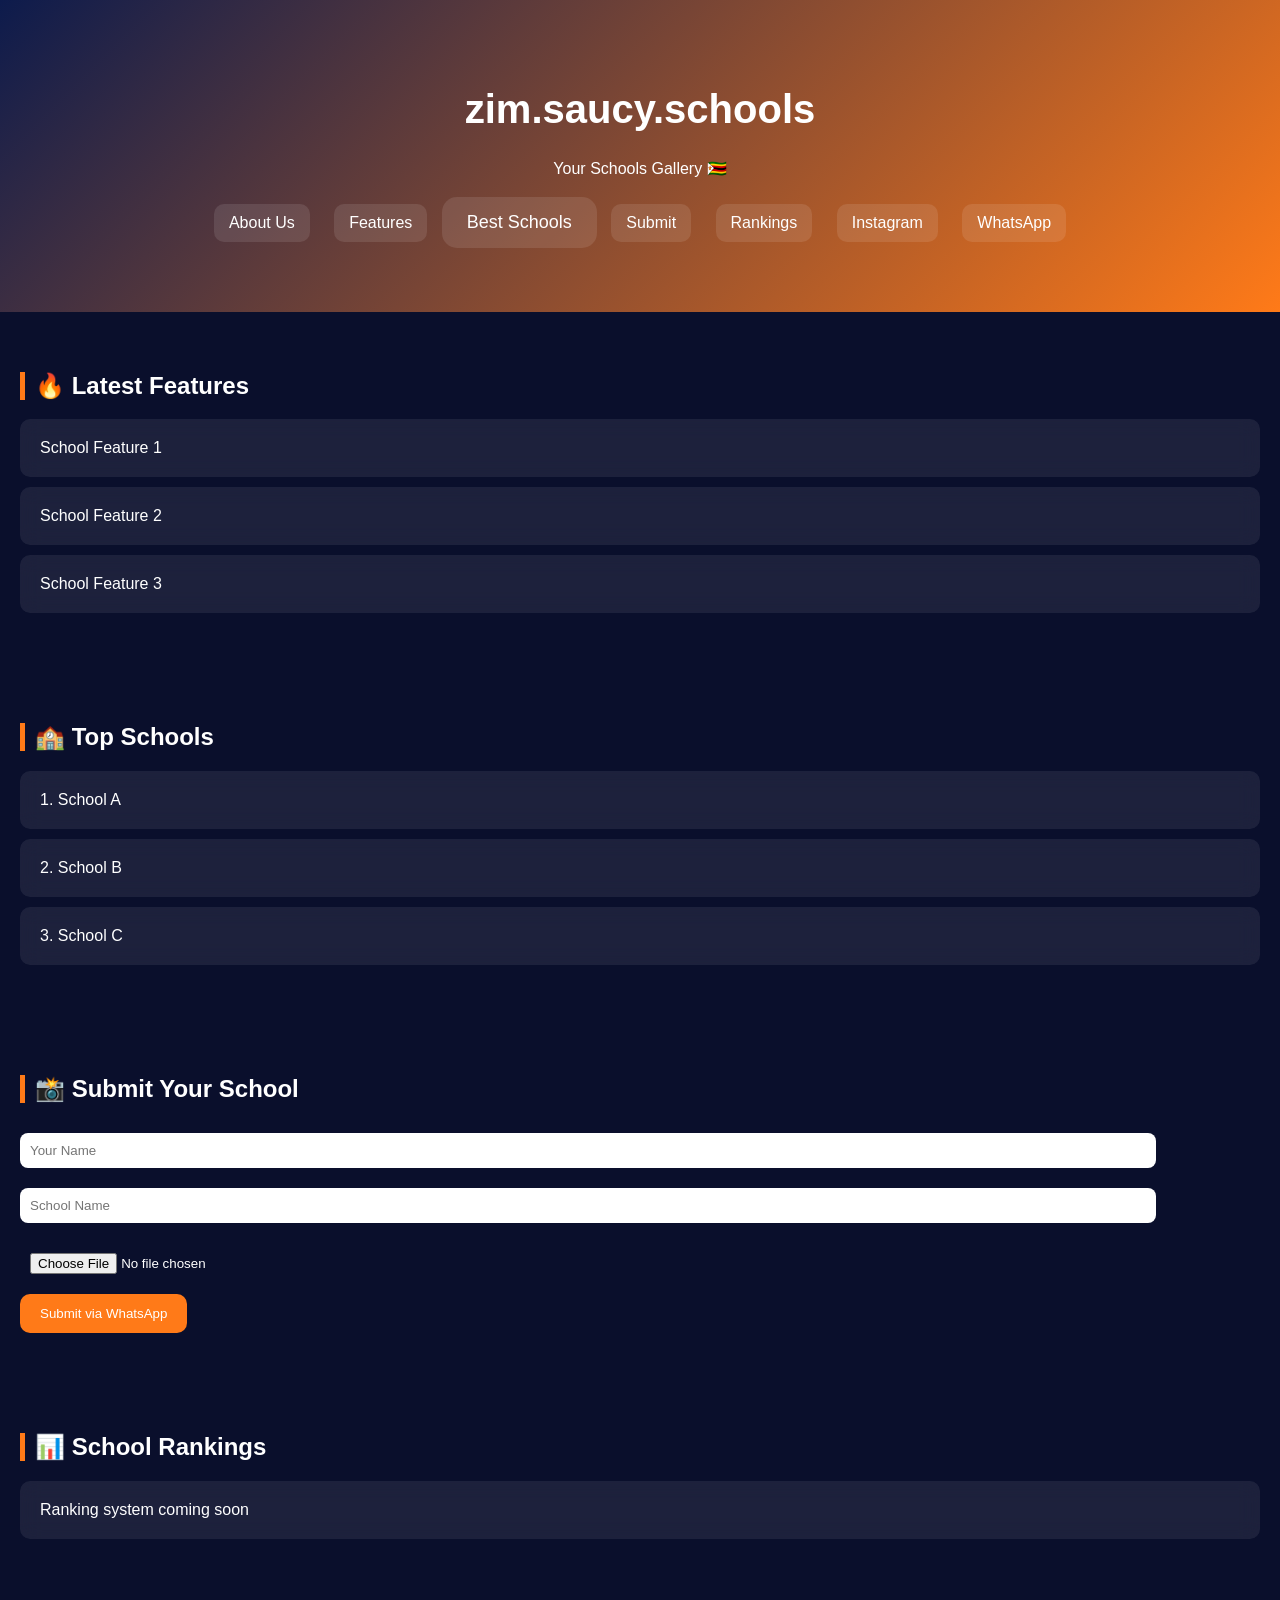
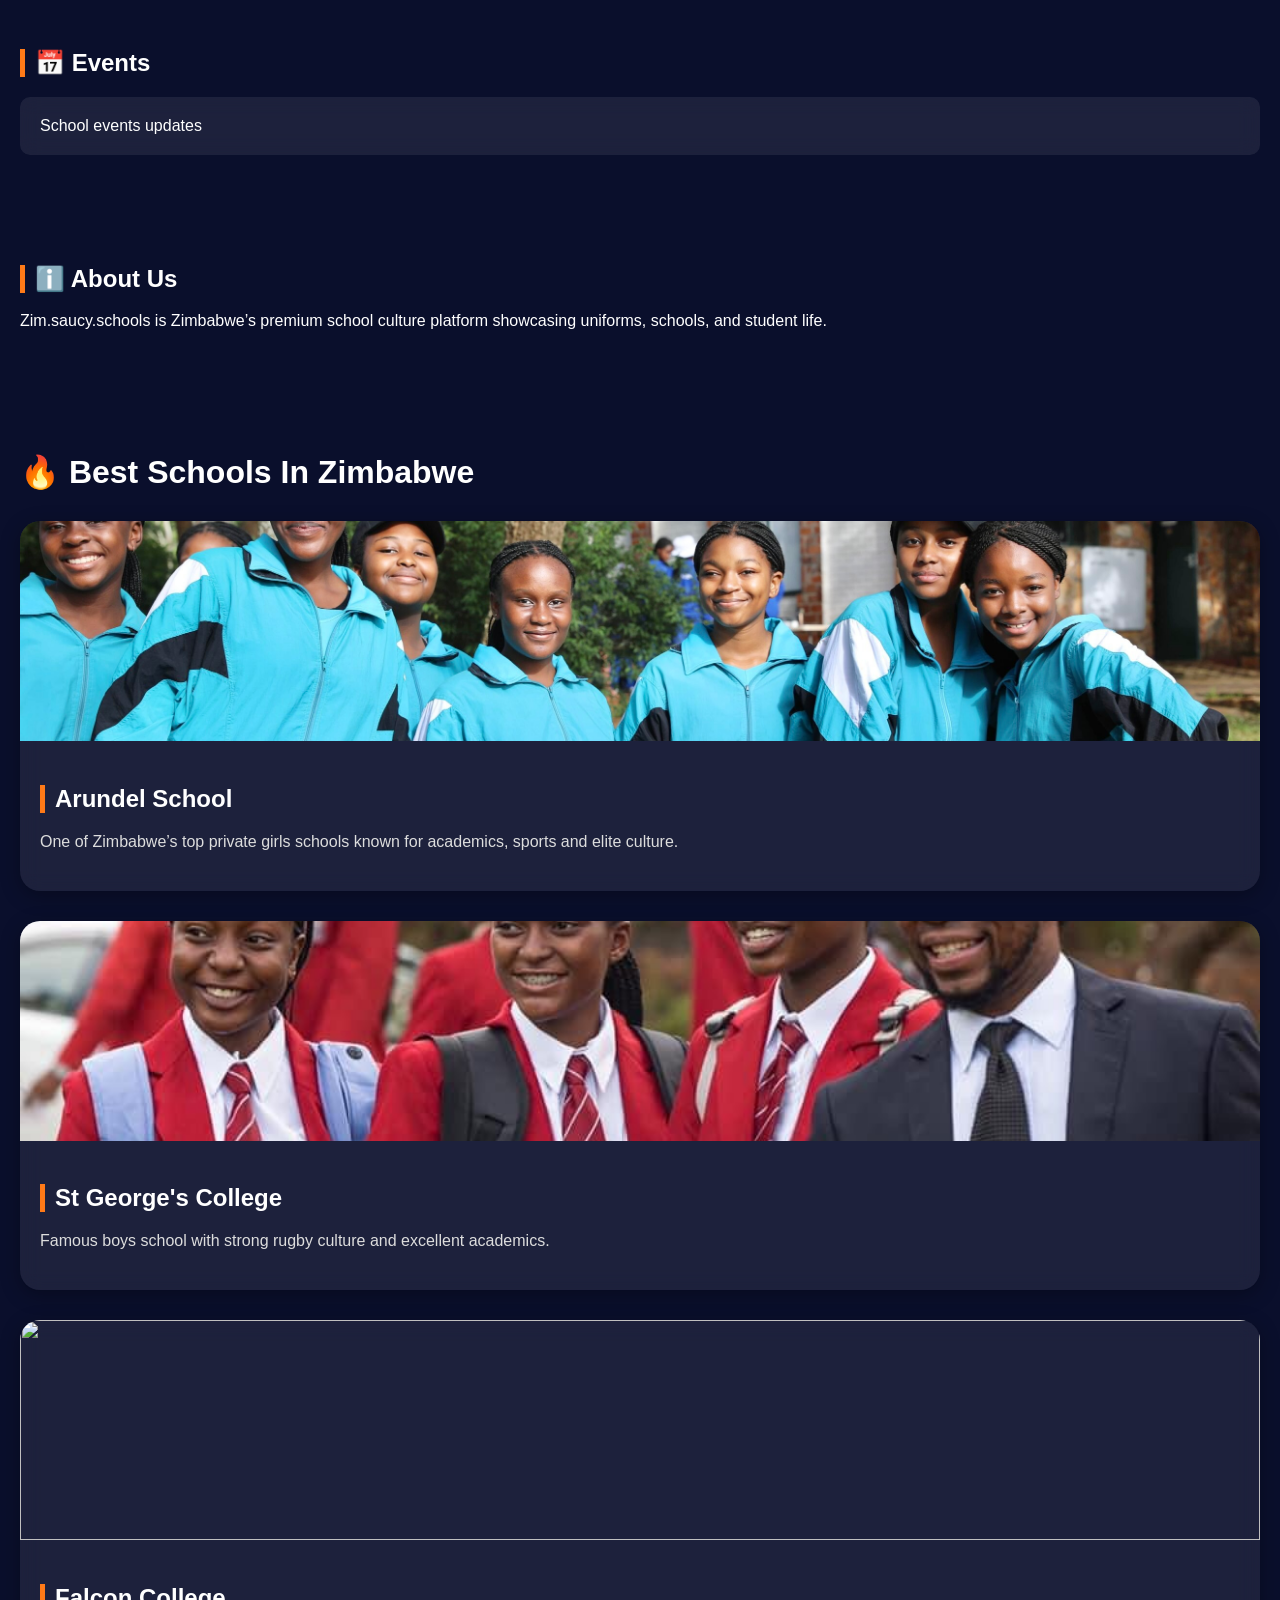
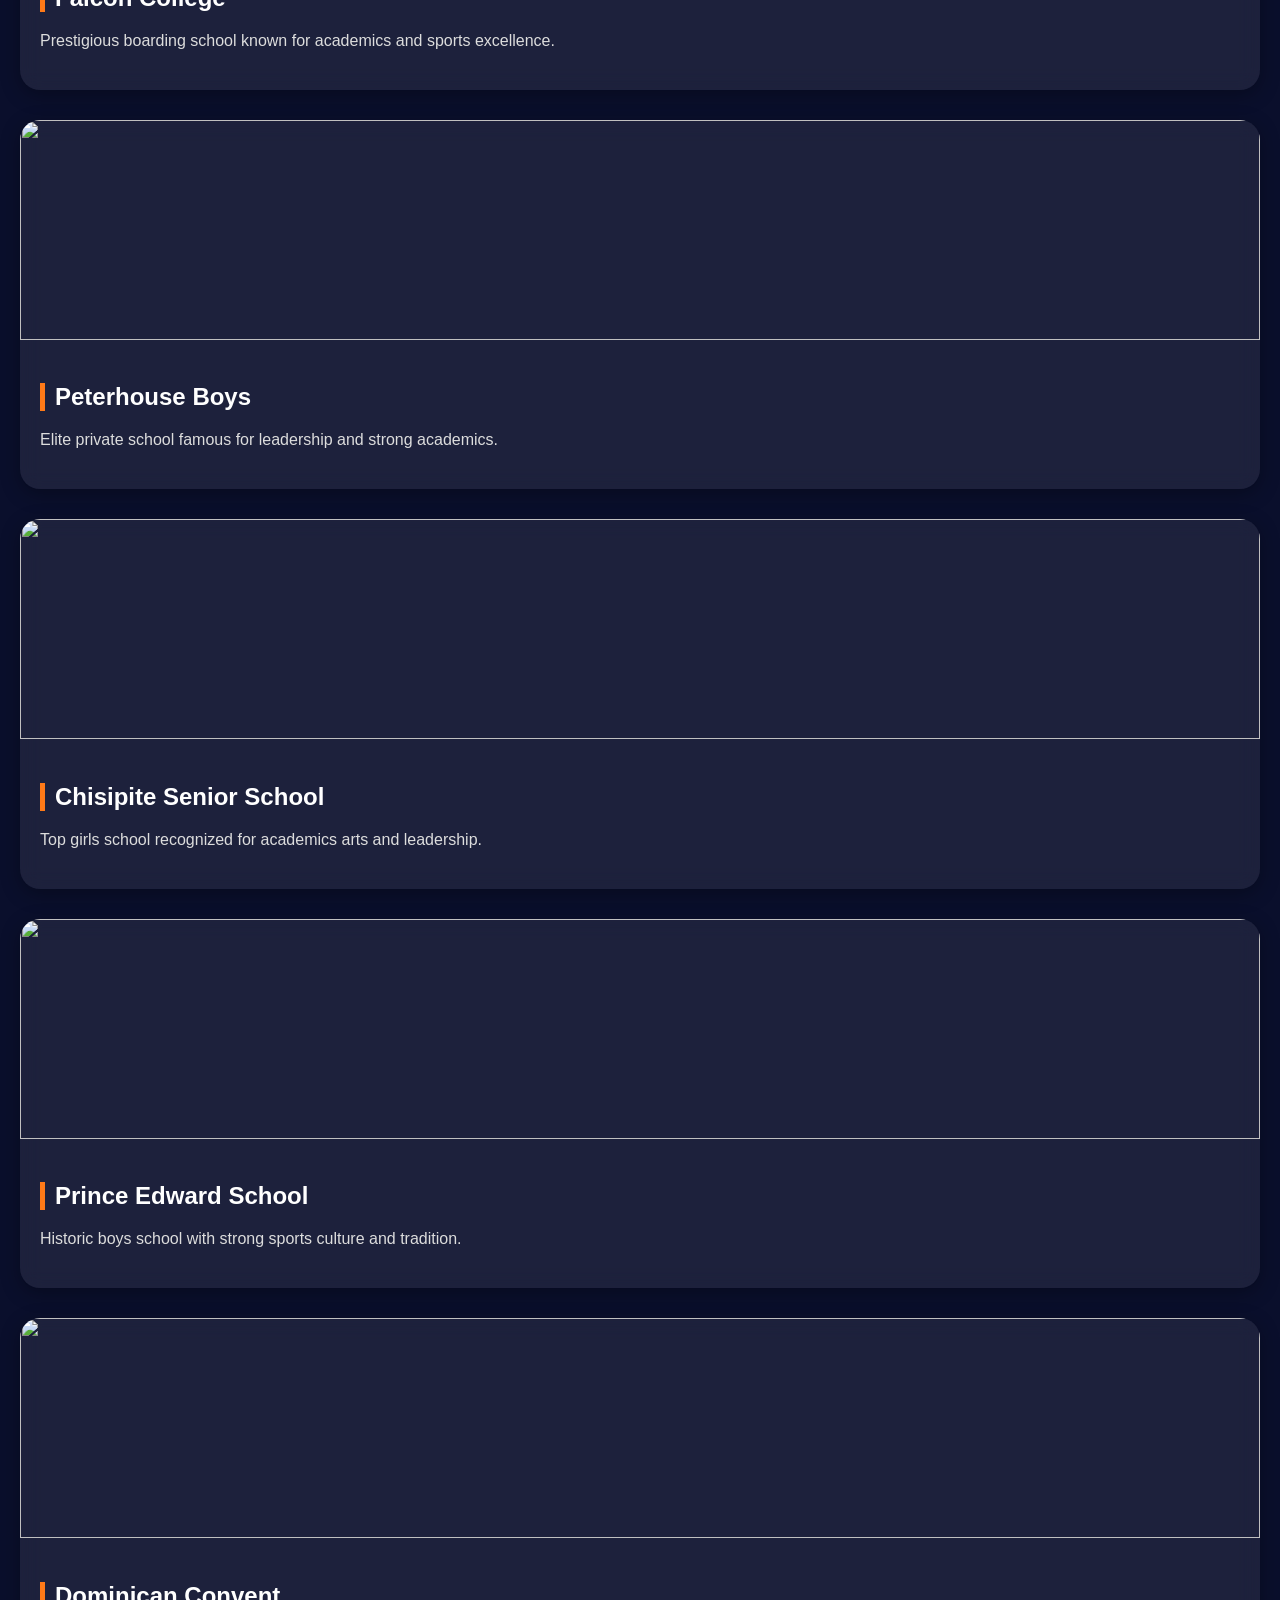
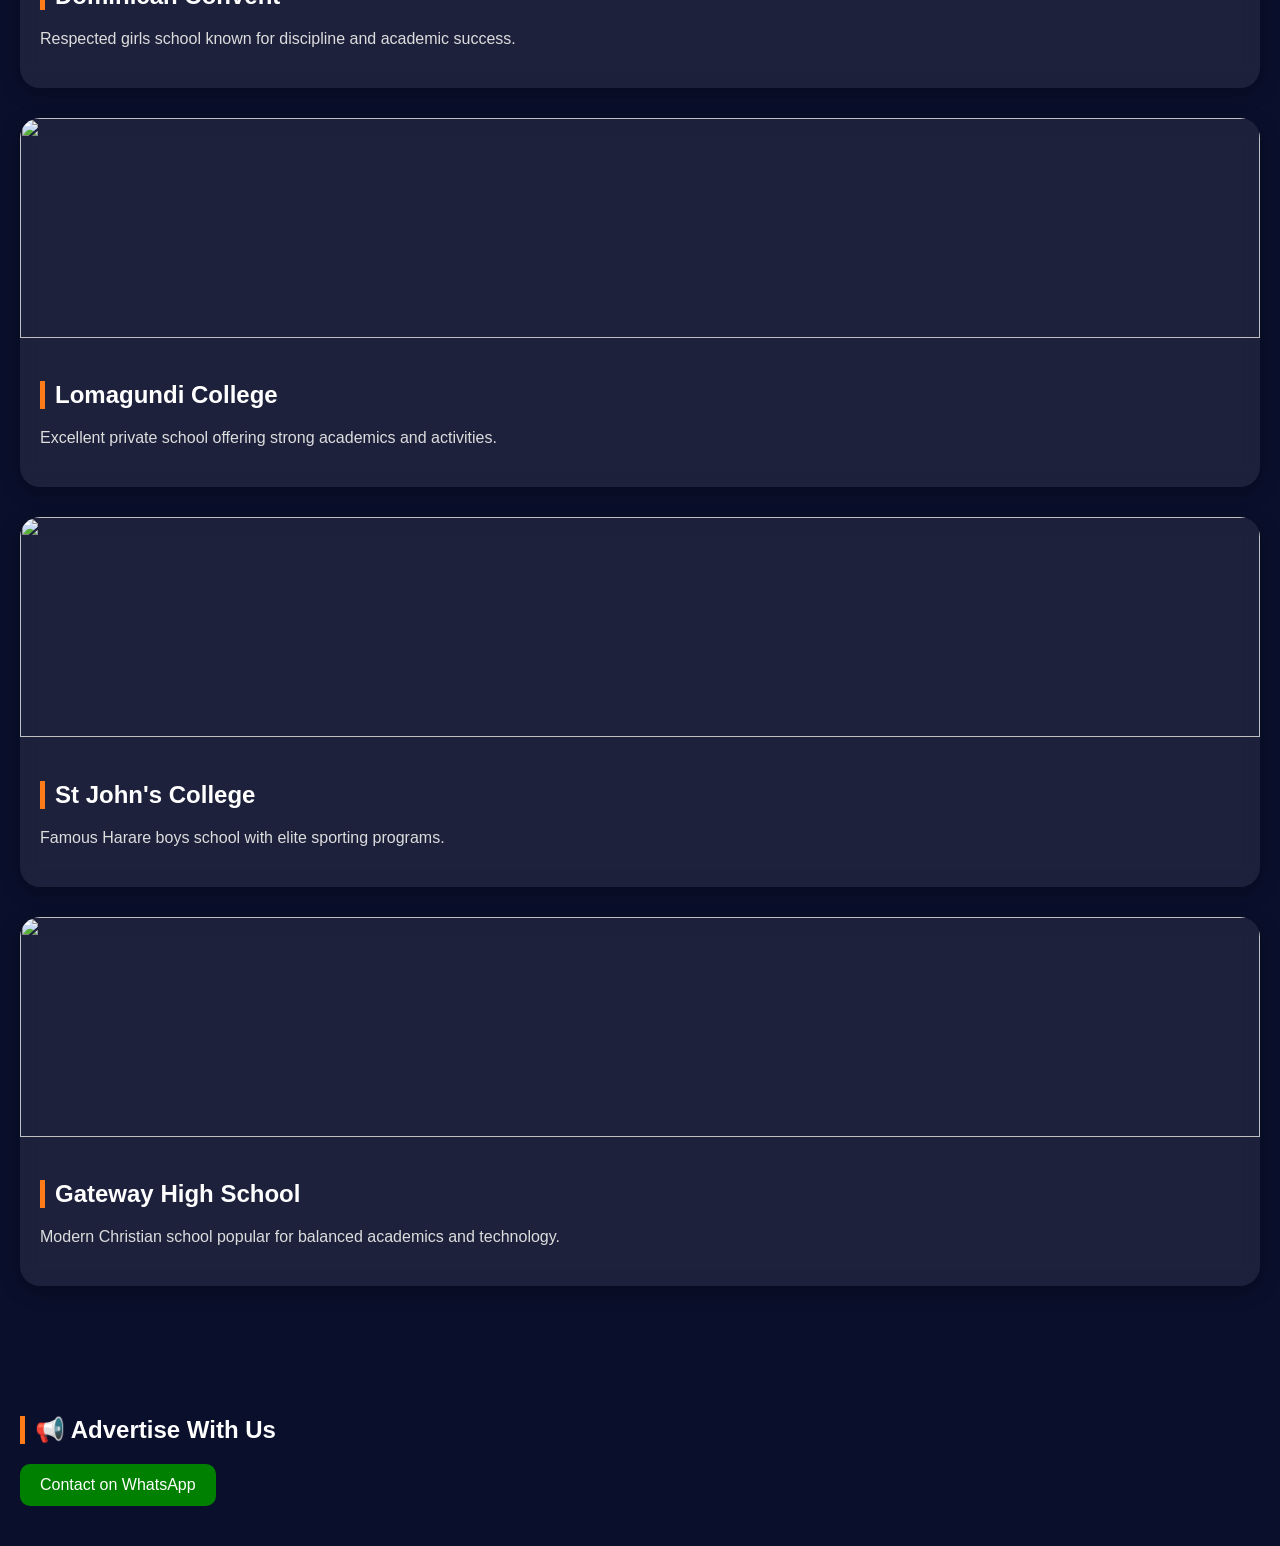
==== index.html @ 140e2957 "Update index.html" ====
<!DOCTYPE html>
<html lang="en">
<head>
  <meta charset="UTF-8" />
  <meta name="viewport" content="width=device-width, initial-scale=1.0"/>
  <title>Zim.saucy.schools</title>
  <link rel="stylesheet" href="style.css"/>
</head>
<body>

<header>
  <h1>zim.saucy.schools</h1>
  <p>Your Schools Gallery 🇿🇼</p>

  <div class="buttons">
    <a href="about.html">About Us</a>
    <a href="#features">Features</a>
    <button onclick="showSchools()" class="nav-btn">
  Best Schools
</button>
    <a href="#submit">Submit</a>
    <a href="#rankings">Rankings</a>
    <a href="https://instagram.com/zim_saucy_schools" target="_blank">Instagram</a>
    <a href="https://wa.me/27818733386" target="_blank">WhatsApp</a>
  </div>
</header>

<section id="features">
  <h2>🔥 Latest Features</h2>
  <div class="card">School Feature 1</div>
  <div class="card">School Feature 2</div>
  <div class="card">School Feature 3</div>
</section>

<section id="top">
  <h2>🏫 Top Schools</h2>
  <div class="card">1. School A</div>
  <div class="card">2. School B</div>
  <div class="card">3. School C</div>
</section>

<section id="submit">
  <h2>📸 Submit Your School</h2>

  <input type="text" id="name" placeholder="Your Name"/>
  <input type="text" id="school" placeholder="School Name"/>
  <input type="file" id="image"/>

  <button onclick="sendWhatsApp()">Submit via WhatsApp</button>
</section>

<section id="rankings">
  <h2>📊 School Rankings</h2>
  <div class="card">Ranking system coming soon</div>
</section>

<section id="events">
  <h2>📅 Events</h2>
  <div class="card">School events updates</div>
</section>

<section id="about">
  <h2>ℹ️ About Us</h2>
  <p>
    Zim.saucy.schools is Zimbabwe’s premium school culture platform
    showcasing uniforms, schools, and student life.
  </p>
</section>
<section id="schools-section">

  <h1 class="school-title">
    🔥 Best Schools In Zimbabwe
  </h1>

  <div class="school-card">

    <img src="images/arundel.jpg">

    <div class="school-info">
      <h2>Arundel School</h2>

      <p>
        One of Zimbabwe’s top private girls schools known for academics,
        sports and elite culture.
      </p>
    </div>

  </div>

  <div class="school-card">

    <img src="images/stgeorges.JPG">

    <div class="school-info">
      <h2>St George's College</h2>

      <p>
        Famous boys school with strong rugby culture and excellent academics.
      </p>
    </div>

  </div>


<div class="school-card">

  <img src="images/falcon.jpg">

  <div class="school-info">

    <h2>Falcon College</h2>

    <p>
      Prestigious boarding school known for academics and sports excellence.
    </p>

  </div>

</div>

<div class="school-card">

  <img src="images/peterhouse.jpg">

  <div class="school-info">

    <h2>Peterhouse Boys</h2>

    <p>
      Elite private school famous for leadership and strong academics.
    </p>

  </div>

</div>

<div class="school-card">

  <img src="images/chisipite.jpg">

  <div class="school-info">

    <h2>Chisipite Senior School</h2>

    <p>
      Top girls school recognized for academics arts and leadership.
    </p>

  </div>

</div>

<div class="school-card">

  <img src="images/princeedward.jpg">

  <div class="school-info">

    <h2>Prince Edward School</h2>

    <p>
      Historic boys school with strong sports culture and tradition.
    </p>

  </div>

</div>

<div class="school-card">

  <img src="images/dominican.jpg">

  <div class="school-info">

    <h2>Dominican Convent</h2>

    <p>
      Respected girls school known for discipline and academic success.
    </p>

  </div>

</div>

<div class="school-card">

  <img src="images/lomagundi.jpg">

  <div class="school-info">

    <h2>Lomagundi College</h2>

    <p>
      Excellent private school offering strong academics and activities.
    </p>

  </div>

</div>

<div class="school-card">

  <img src="images/stjohns.jpg">

  <div class="school-info">

    <h2>St John's College</h2>

    <p>
      Famous Harare boys school with elite sporting programs.
    </p>

  </div>

</div>

<div class="school-card">

  <img src="images/gateway.jpg">

  <div class="school-info">

    <h2>Gateway High School</h2>

    <p>
      Modern Christian school popular for balanced academics and technology.
    </p>

  </div>

</div>
  
</section>
<section id="ads">
  <h2>📢 Advertise With Us</h2>
  <a class="wa-btn" href="https://wa.me/27818733386" target="_blank">
    Contact on WhatsApp
  </a>
</section>

<script src="script.js"></script>
</body>
</html>
---- style.css ----
body {
  margin: 0;
  font-family: Arial;
  background: #0a0f2c;
  color: white;
  scroll-behavior: smooth;
}

header {
  text-align: center;
  padding: 60px 20px;
  background: linear-gradient(135deg, #0d1b4c, #ff7a18);
}

header h1 {
  font-size: 40px;
  text-transform: lowercase;
}

.buttons a {
  display: inline-block;
  margin: 10px;
  padding: 10px 15px;
  background: rgba(255,255,255,0.1);
  color: white;
  text-decoration: none;
  border-radius: 10px;
  transition: 0.3s;
}



.buttons a:hover {
  background: #ff7a18;
}

section {
  padding: 40px 20px;
}

h2 {
  border-left: 5px solid #ff7a18;
  padding-left: 10px;
}

.card {
  background: rgba(255,255,255,0.08);
  padding: 20px;
  margin: 10px 0;
  border-radius: 10px;
  backdrop-filter: blur(10px);
}

input {
  width: 90%;
  padding: 10px;
  margin: 10px 0;
  border-radius: 8px;
  border: none;
}

button {
  padding: 12px 20px;
  background: #ff7a18;
  border: none;
  color: white;
  border-radius: 10px;
  cursor: pointer;
}

button:hover {
  background: #ff5500;
}

.wa-btn {
  display: inline-block;
  padding: 12px 20px;
  background: green;
  color: white;
  text-decoration: none;
  border-radius: 10px;
}
/* ===== Instagram Feed Section ===== */

.feed-grid {
  display: grid;
  grid-template-columns: repeat(auto-fit, minmax(150px, 1fr));
  gap: 10px;
  margin-top: 20px;
  padding: 10px;
}

.post {
  overflow: hidden;
  border-radius: 12px;
  transition: 0.3s ease;
  background: rgba(255,255,255,0.05);
}

.post img {
  width: 100%;
  height: 100%;
  object-fit: cover;
  display: block;
  transition: 0.3s ease;
}

.post:hover {
  transform: scale(1.05);
  box-shadow: 0 10px 25px rgba(0,0,0,0.4);
}

#schools-section{
  padding:40px 20px;
}

.school-title{
  color:white;
  font-size:32px;
  margin-bottom:30px;
}

.school-card{
  background:rgba(255,255,255,0.08);
  backdrop-filter:blur(10px);

  border-radius:20px;

  overflow:hidden;

  margin-bottom:30px;

  box-shadow:0 5px 20px rgba(0,0,0,0.3);

  transition:0.3s;
}

.school-card:hover{
  transform:translateY(-5px);
}

.school-card img{
  width:100%;
  height:220px;
  object-fit:cover;
}

.school-info{
  padding:20px;
}

.school-info h2{
  color:white;
  margin-bottom:10px;
}

.school-info p{
  color:#ddd;
  line-height:1.6;
}

.nav-btn{
  background:rgba(255,255,255,0.1);

  color:white;

  border:none;

  padding:15px 25px;

  border-radius:15px;

  font-size:18px;

  cursor:pointer;

  transition:0.3s;
}

.nav-btn:hover{
  transform:scale(1.05);

  background:rgba(255,255,255,0.2);
}
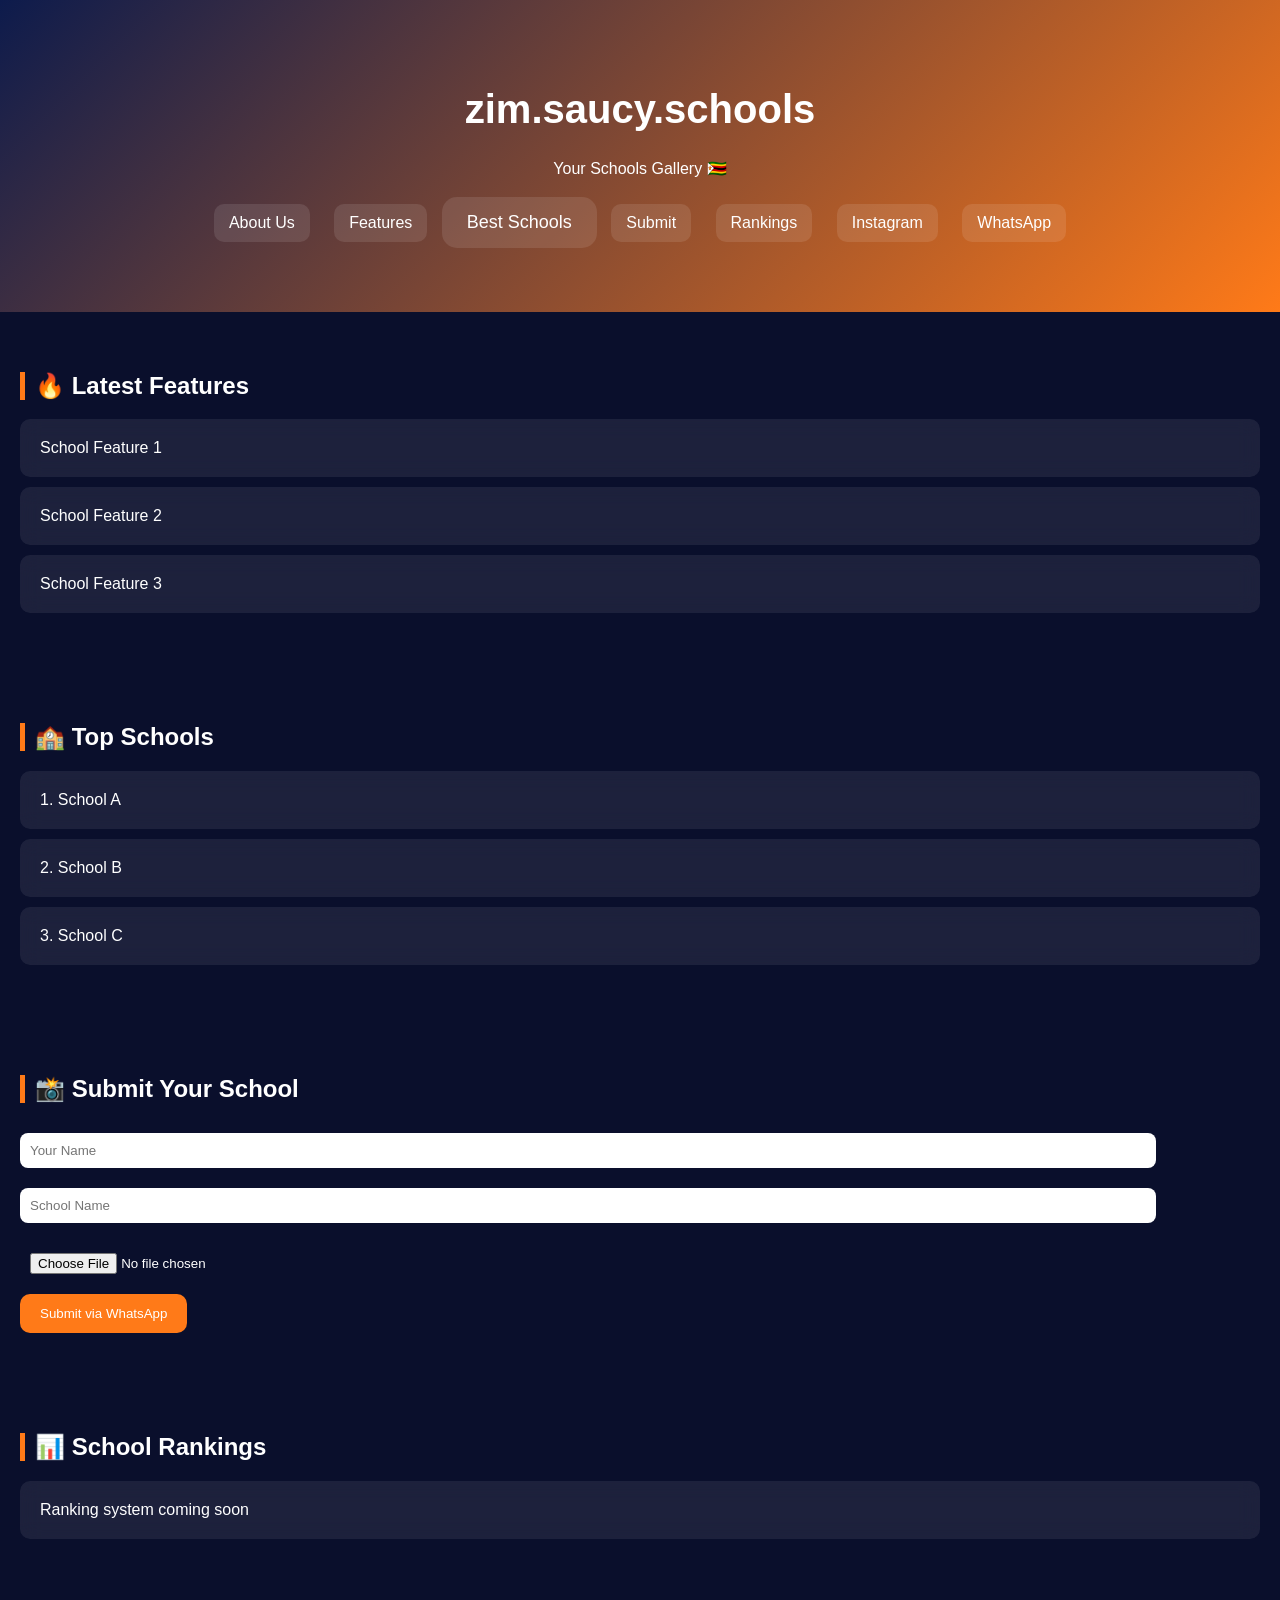
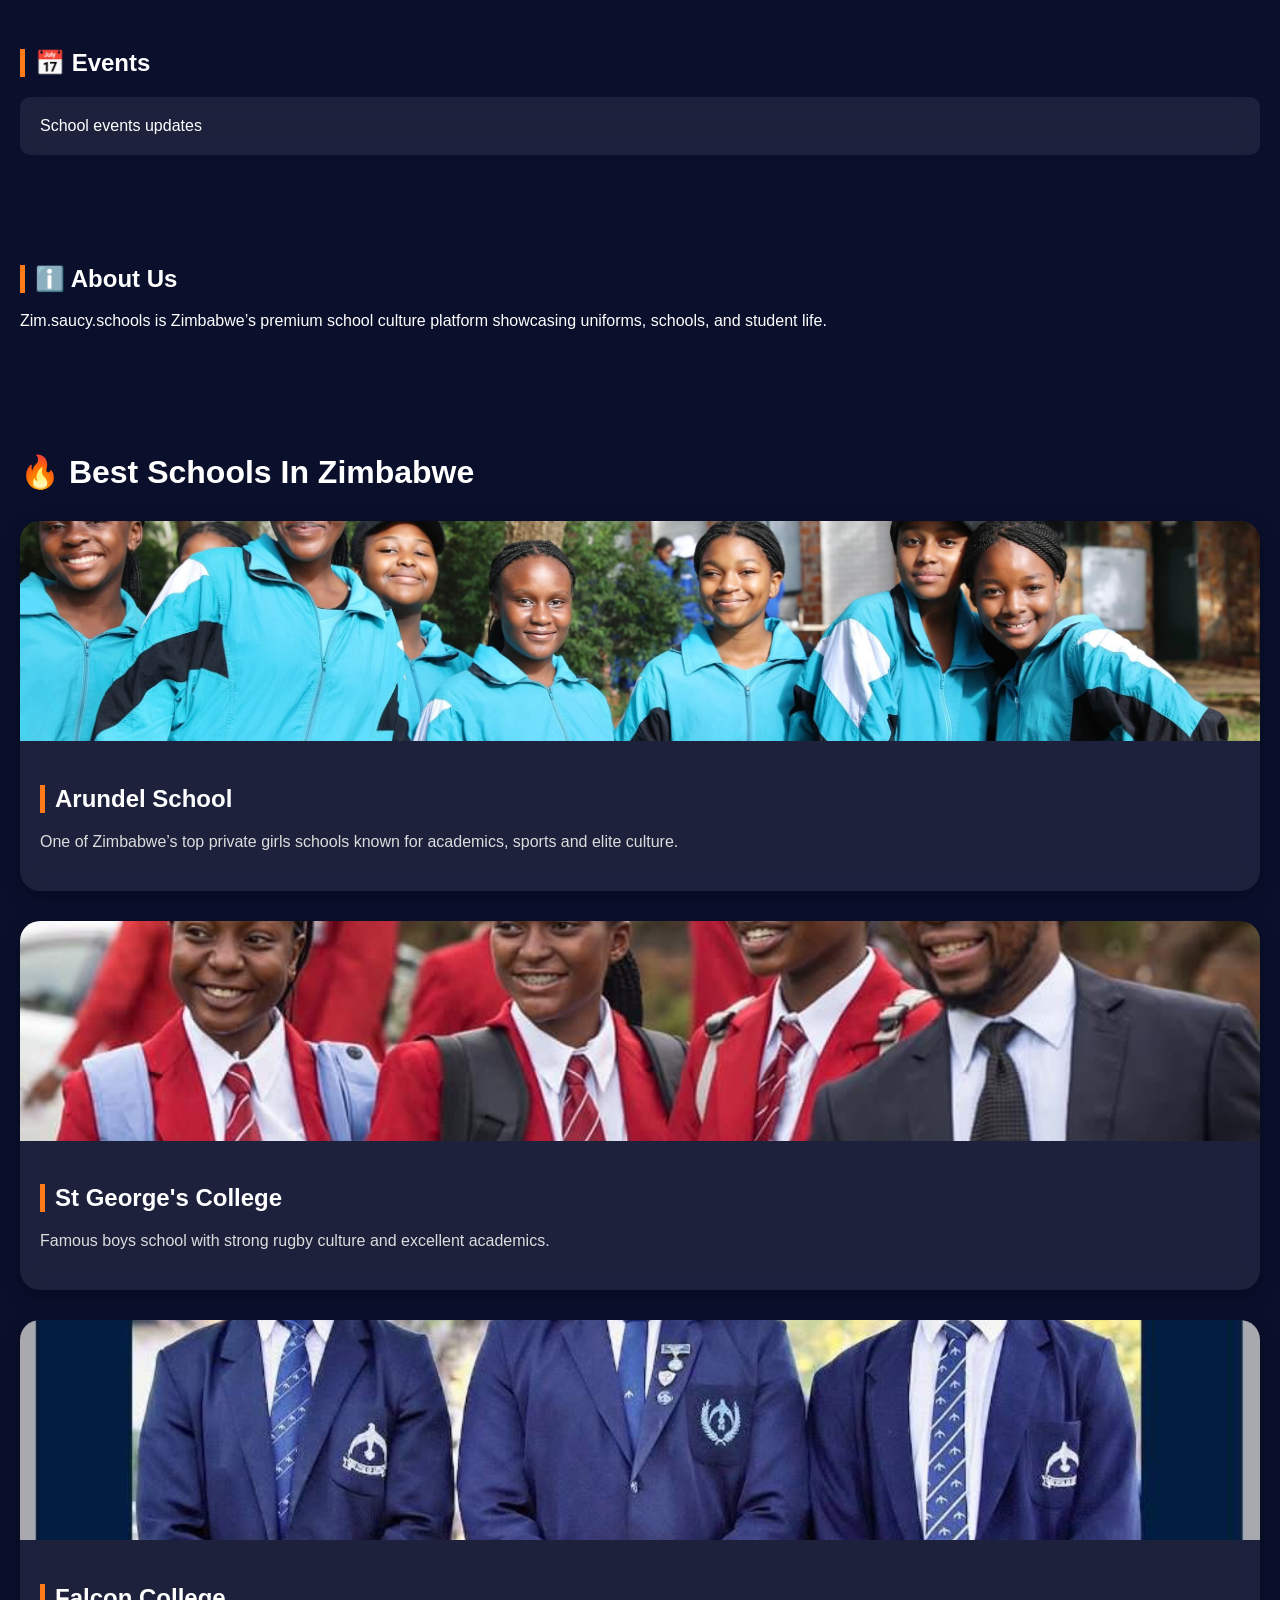
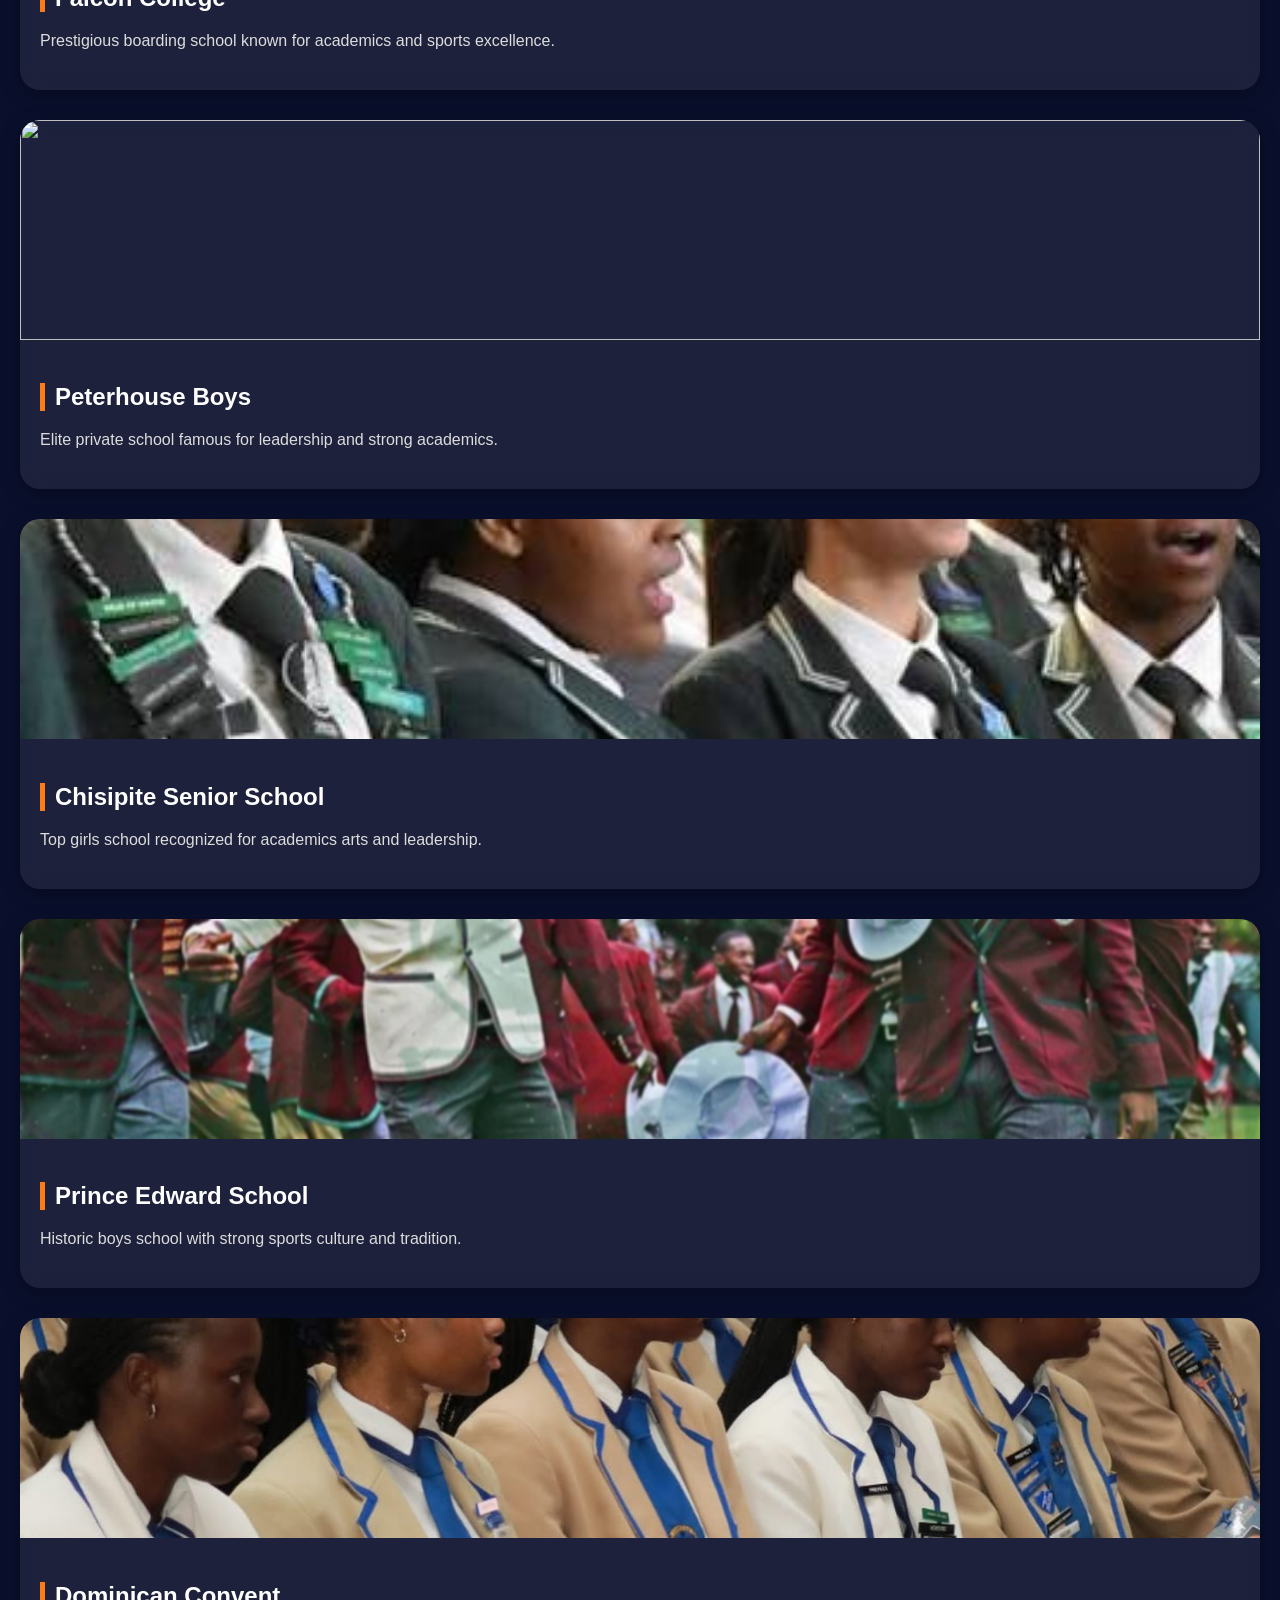
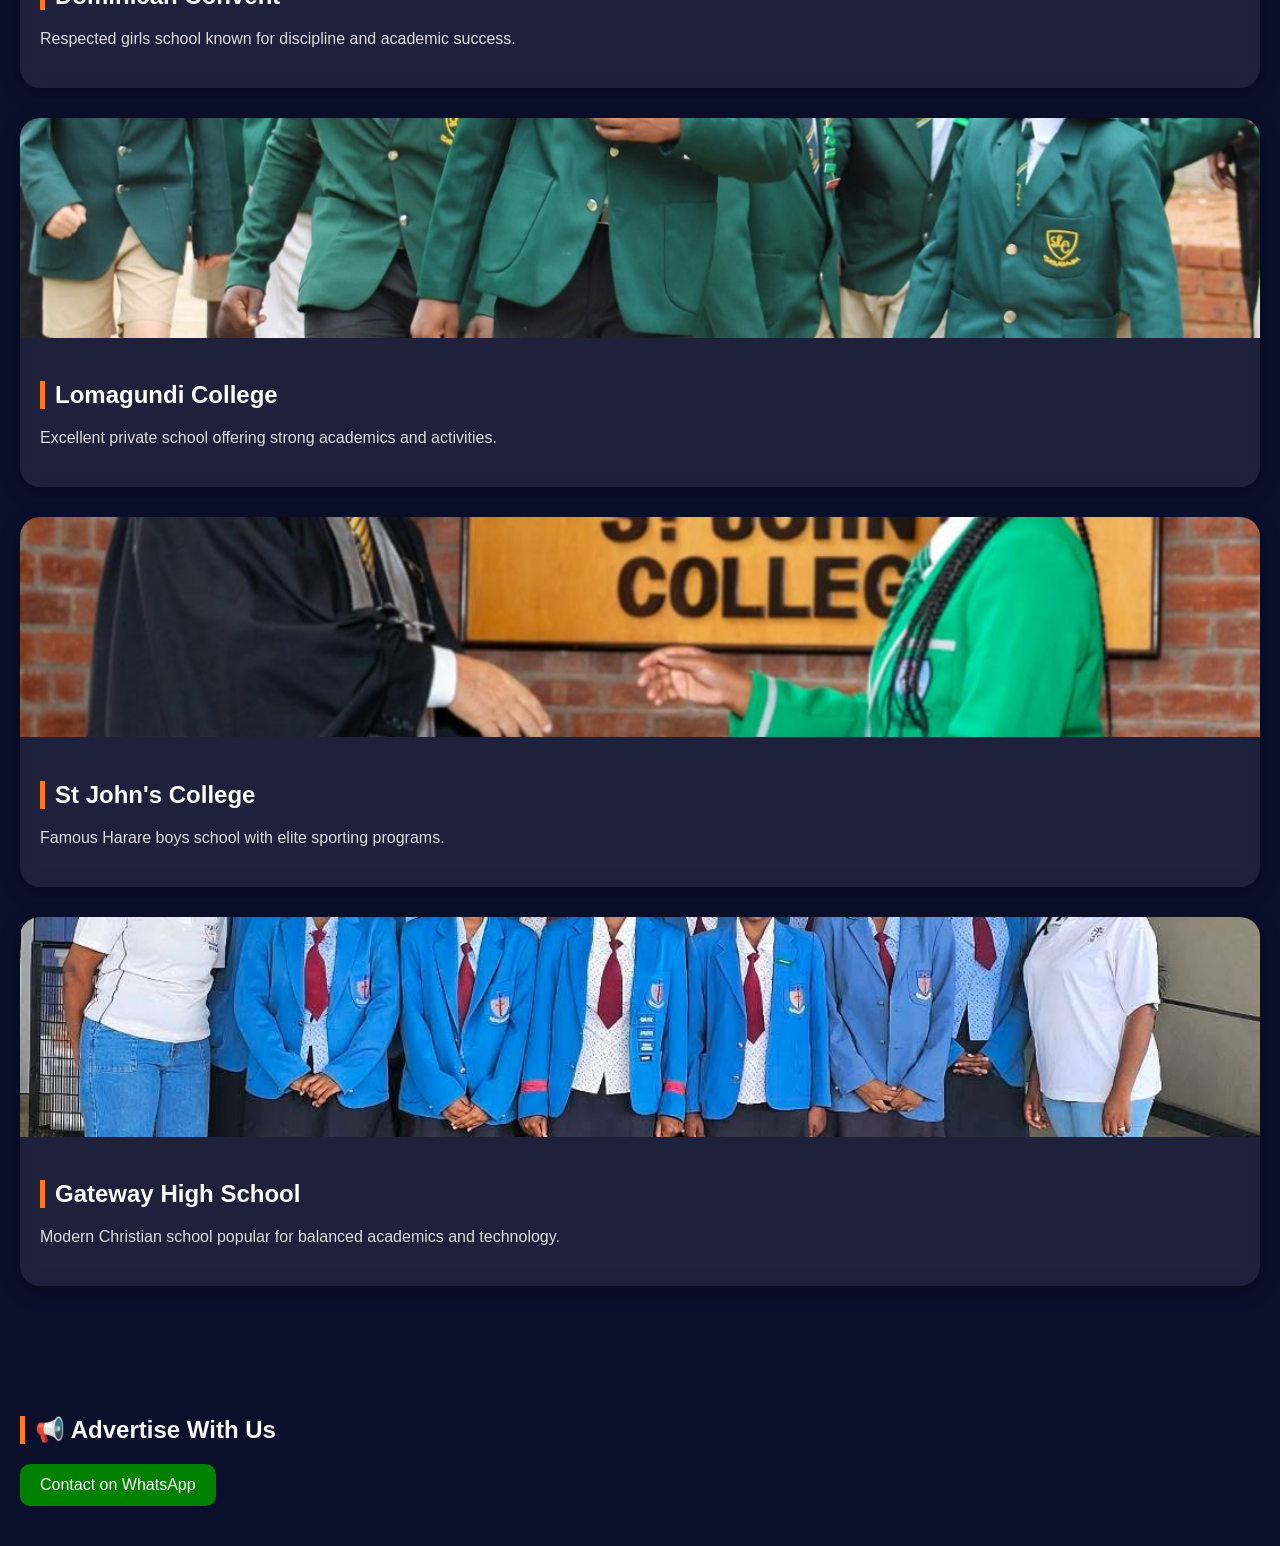
==== commit d29a5196: "Update index.html" ====
--- a/index.html
+++ b/index.html
@@ -104,7 +104,7 @@
 
 <div class="school-card">
 
-  <img src="images/falcon.jpg">
+  <img src="images/falcon.JPEG">
 
   <div class="school-info">
 
@@ -120,7 +120,7 @@
 
 <div class="school-card">
 
-  <img src="images/peterhouse.jpg">
+  <img src="images/peterhouse.JPG">
 
   <div class="school-info">
 
@@ -136,7 +136,7 @@
 
 <div class="school-card">
 
-  <img src="images/chisipite.jpg">
+  <img src="images/chisipite.JPG">
 
   <div class="school-info">
 
@@ -152,7 +152,7 @@
 
 <div class="school-card">
 
-  <img src="images/princeedward.jpg">
+  <img src="images/princeedward.JPEG">
 
   <div class="school-info">
 
@@ -168,7 +168,7 @@
 
 <div class="school-card">
 
-  <img src="images/dominican.jpg">
+  <img src="images/dominican.JPG">
 
   <div class="school-info">
 
@@ -184,7 +184,7 @@
 
 <div class="school-card">
 
-  <img src="images/lomagundi.jpg">
+  <img src="images/lomagundi.JPG">
 
   <div class="school-info">
 
@@ -200,7 +200,7 @@
 
 <div class="school-card">
 
-  <img src="images/stjohns.jpg">
+  <img src="images/stjohns.JPG">
 
   <div class="school-info">
 
@@ -216,7 +216,7 @@
 
 <div class="school-card">
 
-  <img src="images/gateway.jpg">
+  <img src="images/gateway.JPG">
 
   <div class="school-info">
 
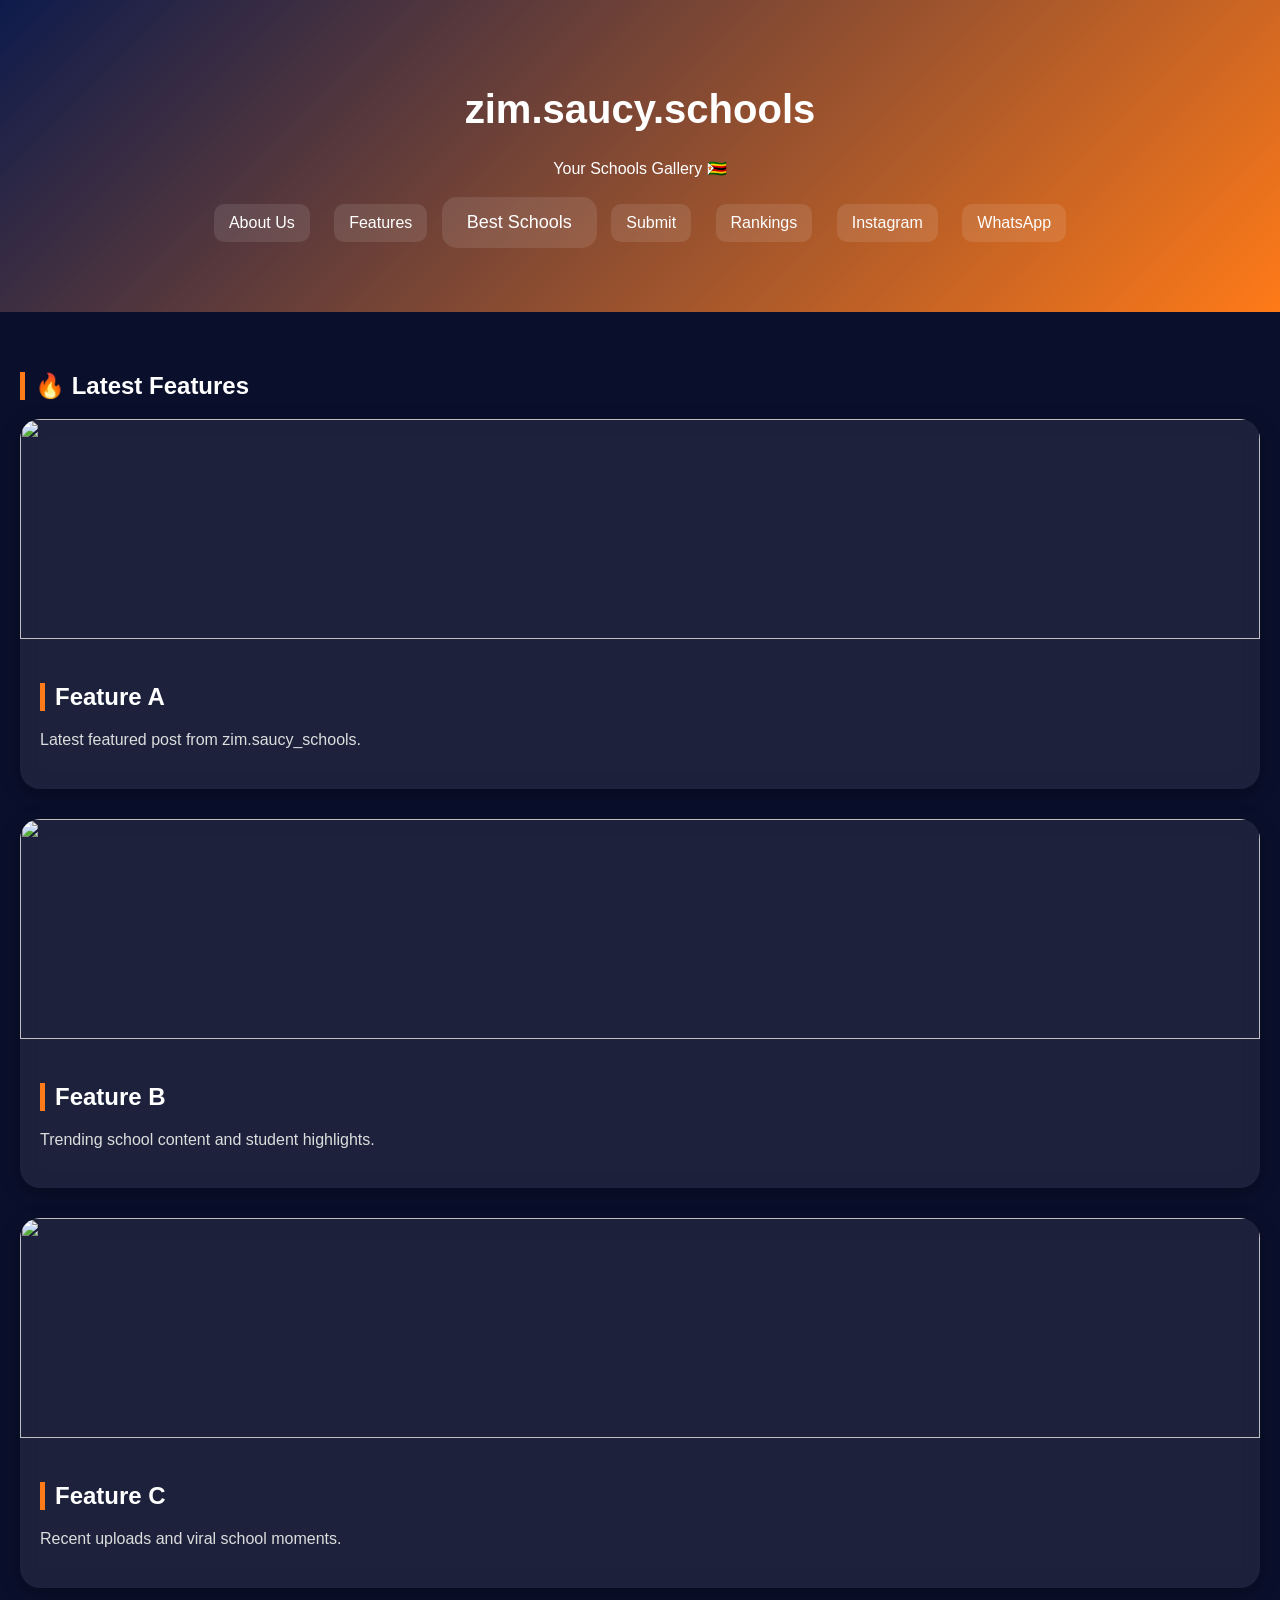
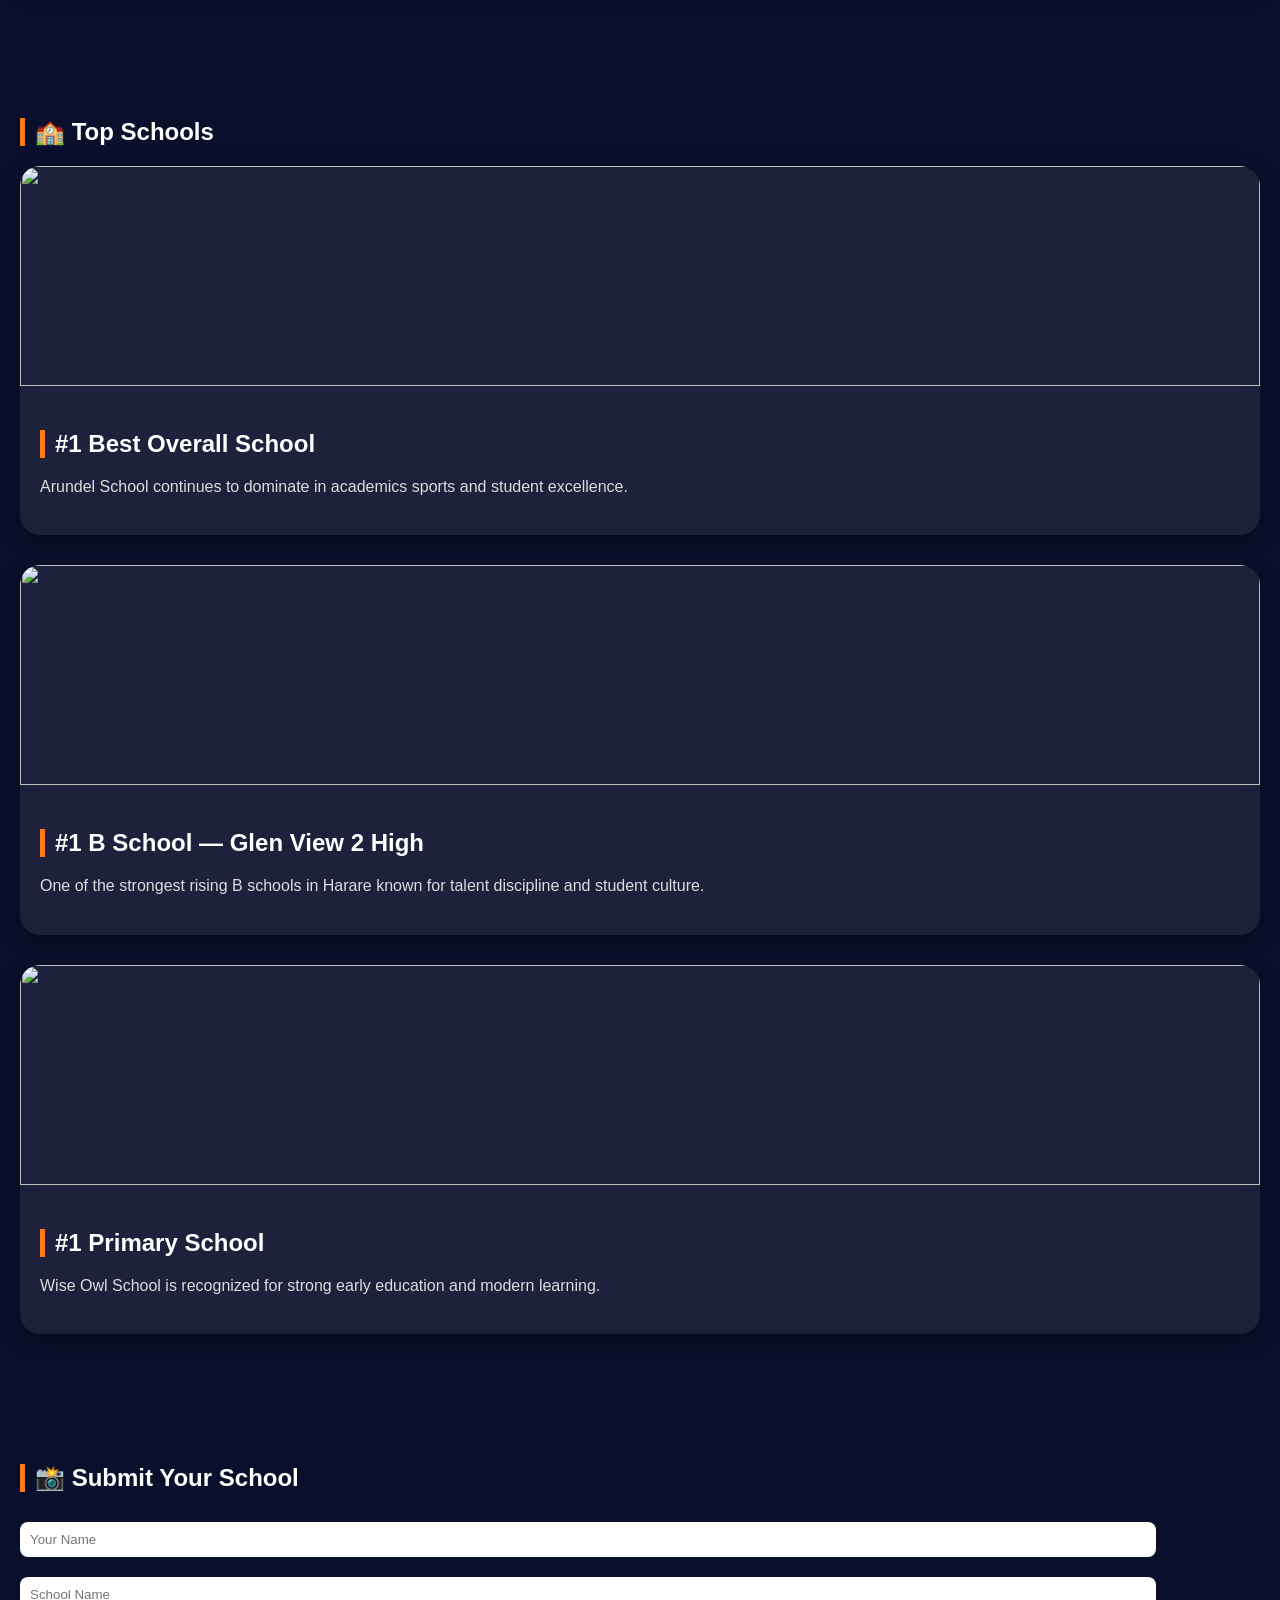
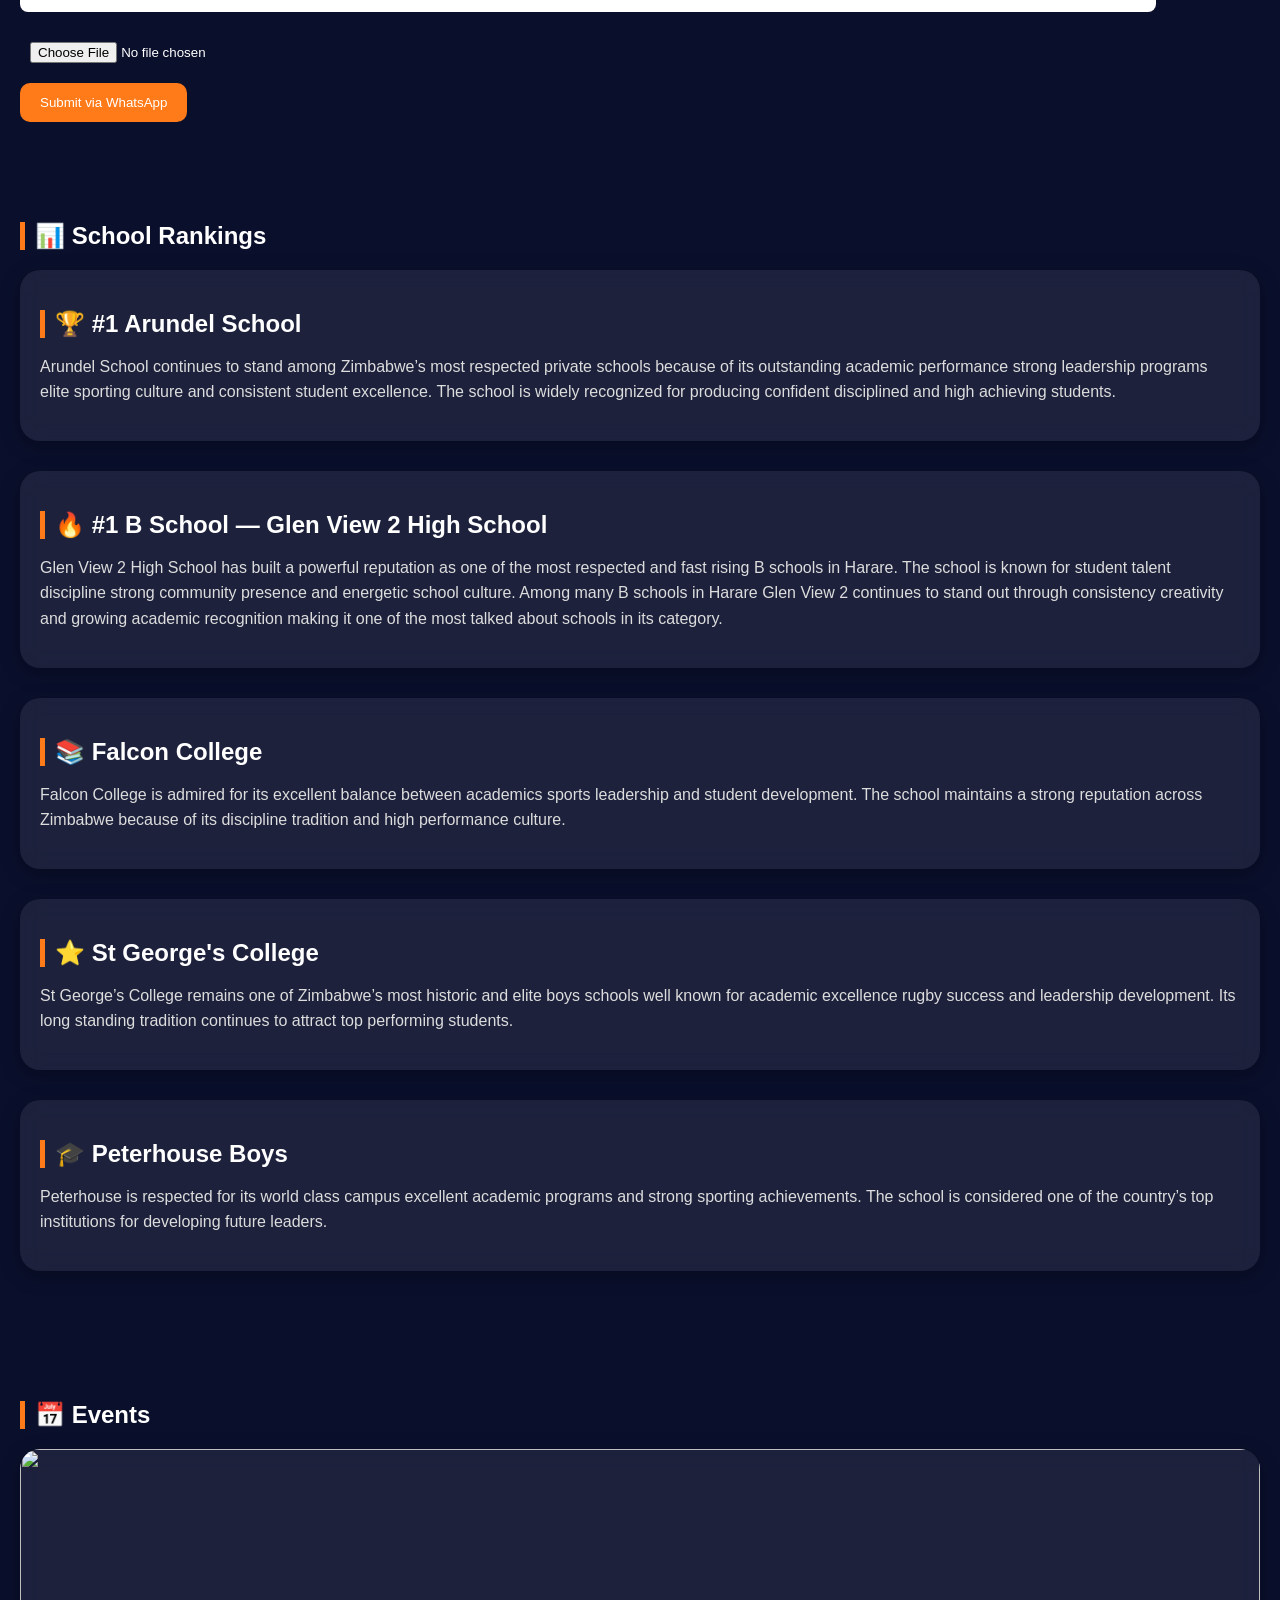
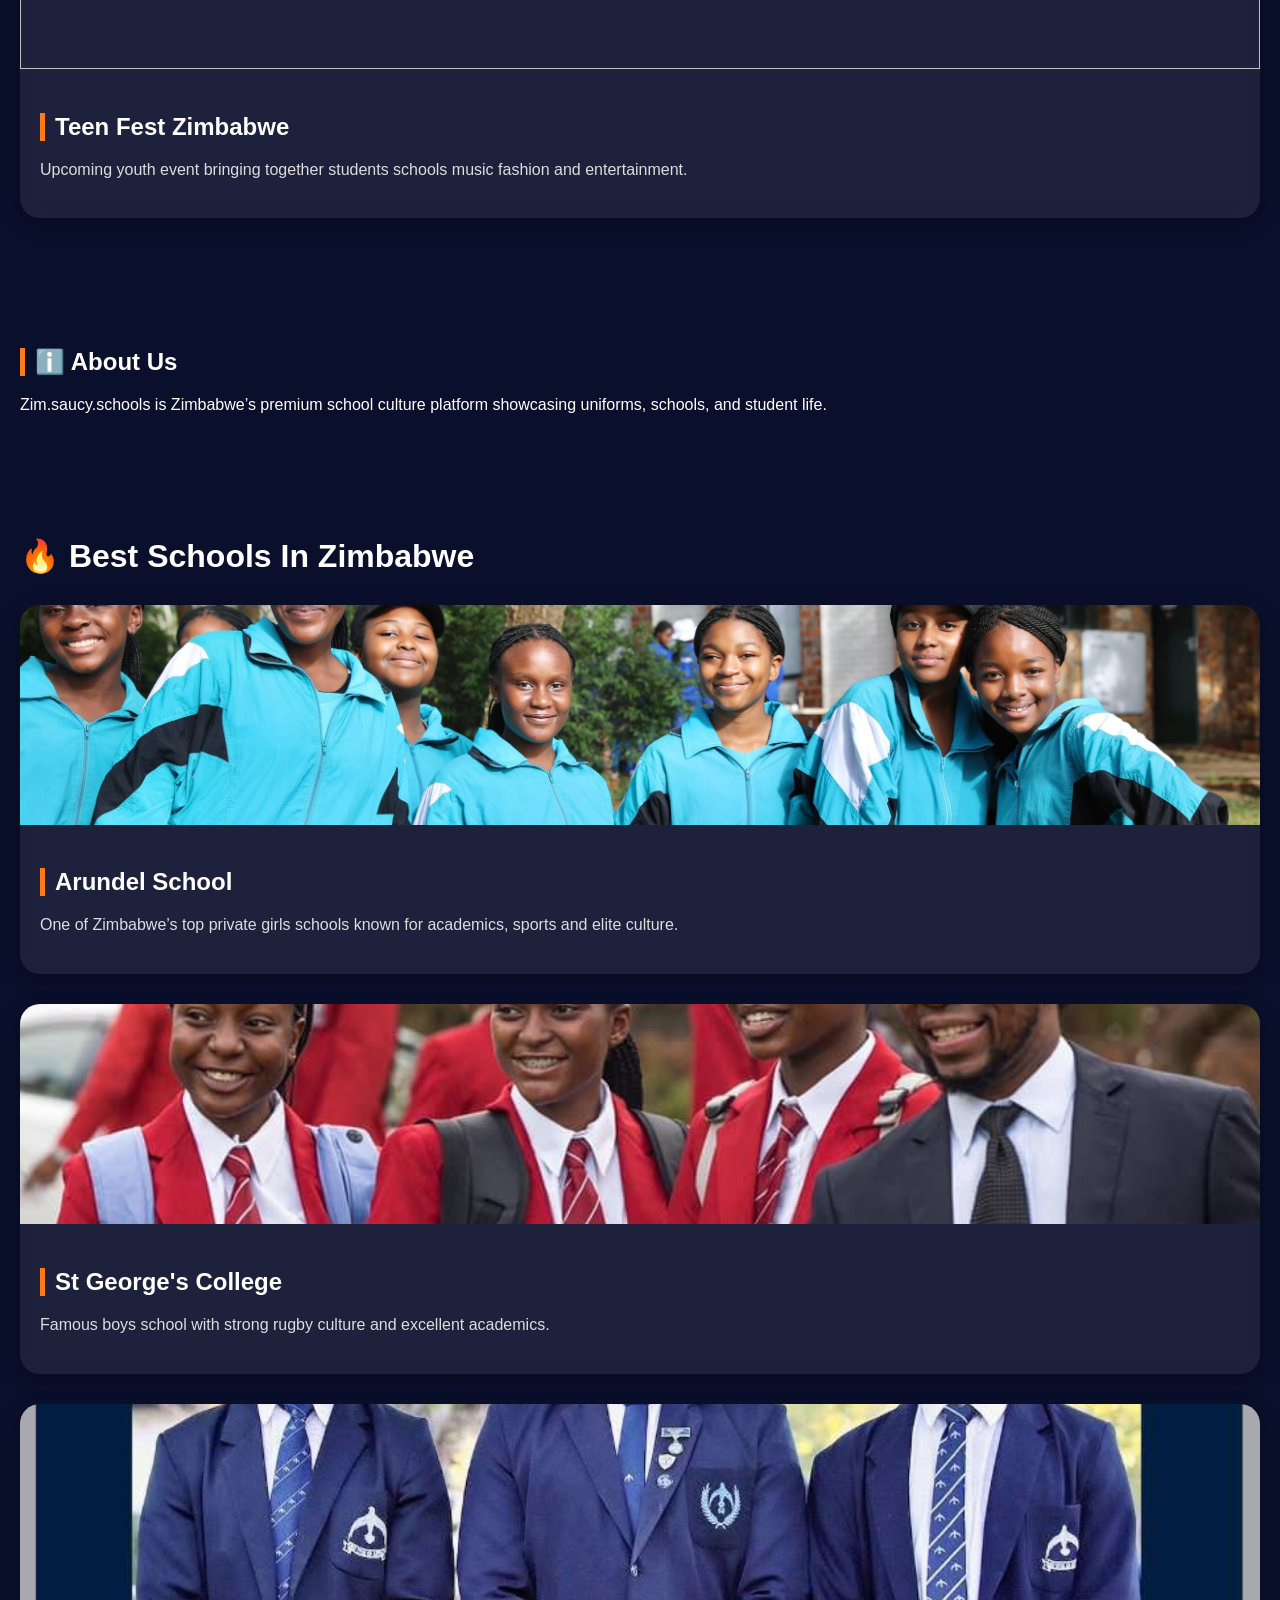
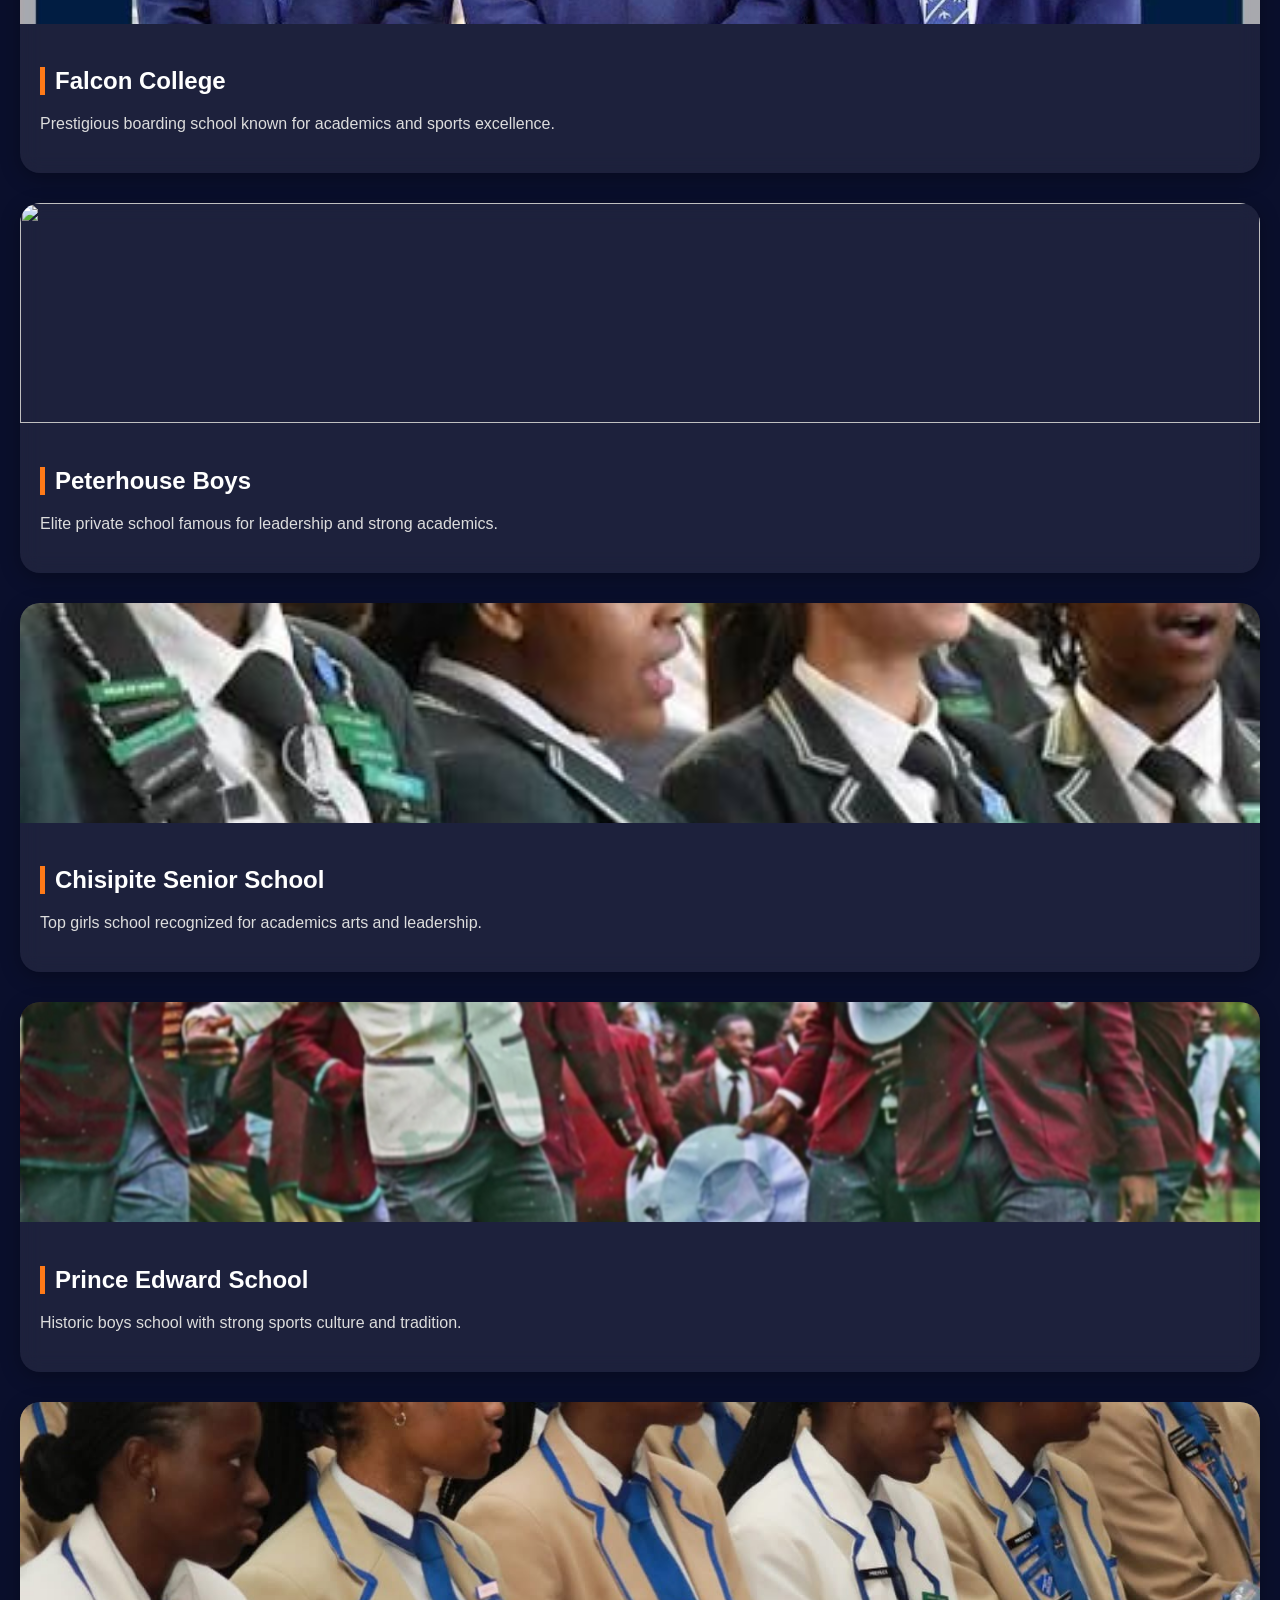
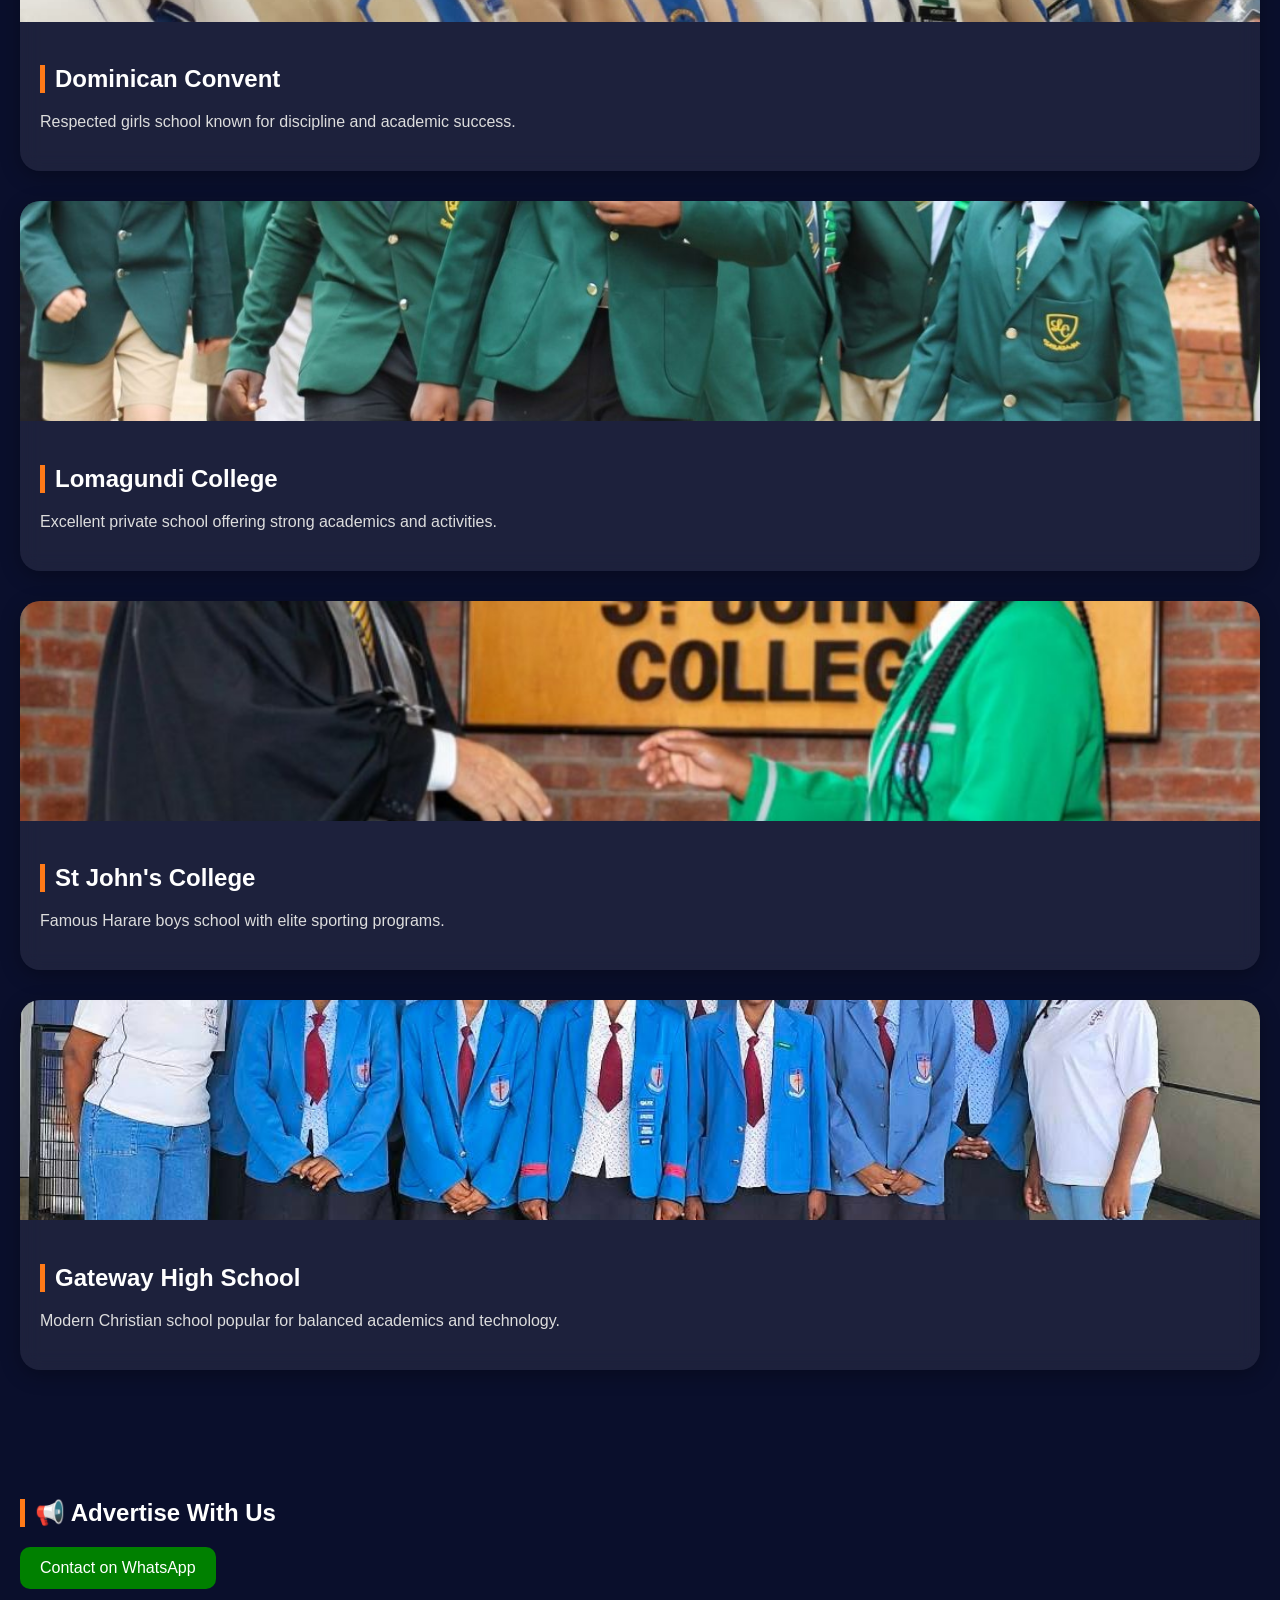
==== commit 8e71e947: "Update index.html" ====
--- a/index.html
+++ b/index.html
@@ -26,17 +26,111 @@
 </header>
 
 <section id="features">
+
   <h2>🔥 Latest Features</h2>
-  <div class="card">School Feature 1</div>
-  <div class="card">School Feature 2</div>
-  <div class="card">School Feature 3</div>
+
+  <div class="school-card">
+
+    <img src="images/feature1.jpg">
+
+    <div class="school-info">
+
+      <h2>Feature A</h2>
+
+      <p>
+        Latest featured post from zim.saucy_schools.
+      </p>
+
+    </div>
+
+  </div>
+
+  <div class="school-card">
+
+    <img src="images/feature2.jpg">
+
+    <div class="school-info">
+
+      <h2>Feature B</h2>
+
+      <p>
+        Trending school content and student highlights.
+      </p>
+
+    </div>
+
+  </div>
+
+  <div class="school-card">
+
+    <img src="images/feature3.jpg">
+
+    <div class="school-info">
+
+      <h2>Feature C</h2>
+
+      <p>
+        Recent uploads and viral school moments.
+      </p>
+
+    </div>
+
+  </div>
+
 </section>
 
 <section id="top">
+
   <h2>🏫 Top Schools</h2>
-  <div class="card">1. School A</div>
-  <div class="card">2. School B</div>
-  <div class="card">3. School C</div>
+
+  <div class="school-card">
+
+    <img src="images/arundel-top.jpg">
+
+    <div class="school-info">
+
+      <h2>#1 Best Overall School</h2>
+
+      <p>
+        Arundel School continues to dominate in academics sports and student excellence.
+      </p>
+
+    </div>
+
+  </div>
+
+  <div class="school-card">
+
+    <img src="images/glenview2-top.jpg">
+
+    <div class="school-info">
+
+      <h2>#1 B School — Glen View 2 High</h2>
+
+      <p>
+        One of the strongest rising B schools in Harare known for talent discipline and student culture.
+      </p>
+
+    </div>
+
+  </div>
+
+  <div class="school-card">
+
+    <img src="images/wiseowl-top.jpg">
+
+    <div class="school-info">
+
+      <h2>#1 Primary School</h2>
+
+      <p>
+        Wise Owl School is recognized for strong early education and modern learning.
+      </p>
+
+    </div>
+
+  </div>
+
 </section>
 
 <section id="submit">
@@ -50,13 +144,100 @@
 </section>
 
 <section id="rankings">
+
   <h2>📊 School Rankings</h2>
-  <div class="card">Ranking system coming soon</div>
-</section>
-
+
+  <div class="school-card">
+
+    <div class="school-info">
+
+      <h2>🏆 #1 Arundel School</h2>
+
+      <p>
+        Arundel School continues to stand among Zimbabwe’s most respected private schools because of its outstanding academic performance strong leadership programs elite sporting culture and consistent student excellence. The school is widely recognized for producing confident disciplined and high achieving students.
+      </p>
+
+    </div>
+
+  </div>
+
+  <div class="school-card">
+
+    <div class="school-info">
+
+      <h2>🔥 #1 B School — Glen View 2 High School</h2>
+
+      <p>
+        Glen View 2 High School has built a powerful reputation as one of the most respected and fast rising B schools in Harare. The school is known for student talent discipline strong community presence and energetic school culture. Among many B schools in Harare Glen View 2 continues to stand out through consistency creativity and growing academic recognition making it one of the most talked about schools in its category.
+      </p>
+
+    </div>
+
+  </div>
+
+  <div class="school-card">
+
+    <div class="school-info">
+
+      <h2>📚 Falcon College</h2>
+
+      <p>
+        Falcon College is admired for its excellent balance between academics sports leadership and student development. The school maintains a strong reputation across Zimbabwe because of its discipline tradition and high performance culture.
+      </p>
+
+    </div>
+
+  </div>
+
+  <div class="school-card">
+
+    <div class="school-info">
+
+      <h2>⭐ St George's College</h2>
+
+      <p>
+        St George’s College remains one of Zimbabwe’s most historic and elite boys schools well known for academic excellence rugby success and leadership development. Its long standing tradition continues to attract top performing students.
+      </p>
+
+    </div>
+
+  </div>
+
+  <div class="school-card">
+
+    <div class="school-info">
+
+      <h2>🎓 Peterhouse Boys</h2>
+
+      <p>
+        Peterhouse is respected for its world class campus excellent academic programs and strong sporting achievements. The school is considered one of the country’s top institutions for developing future leaders.
+      </p>
+
+    </div>
+
+  </div>
+
+</section>
 <section id="events">
+
   <h2>📅 Events</h2>
-  <div class="card">School events updates</div>
+
+  <div class="school-card">
+
+    <img src="images/teenfest.jpg">
+
+    <div class="school-info">
+
+      <h2>Teen Fest Zimbabwe</h2>
+
+      <p>
+        Upcoming youth event bringing together students schools music fashion and entertainment.
+      </p>
+
+    </div>
+
+  </div>
+
 </section>
 
 <section id="about">
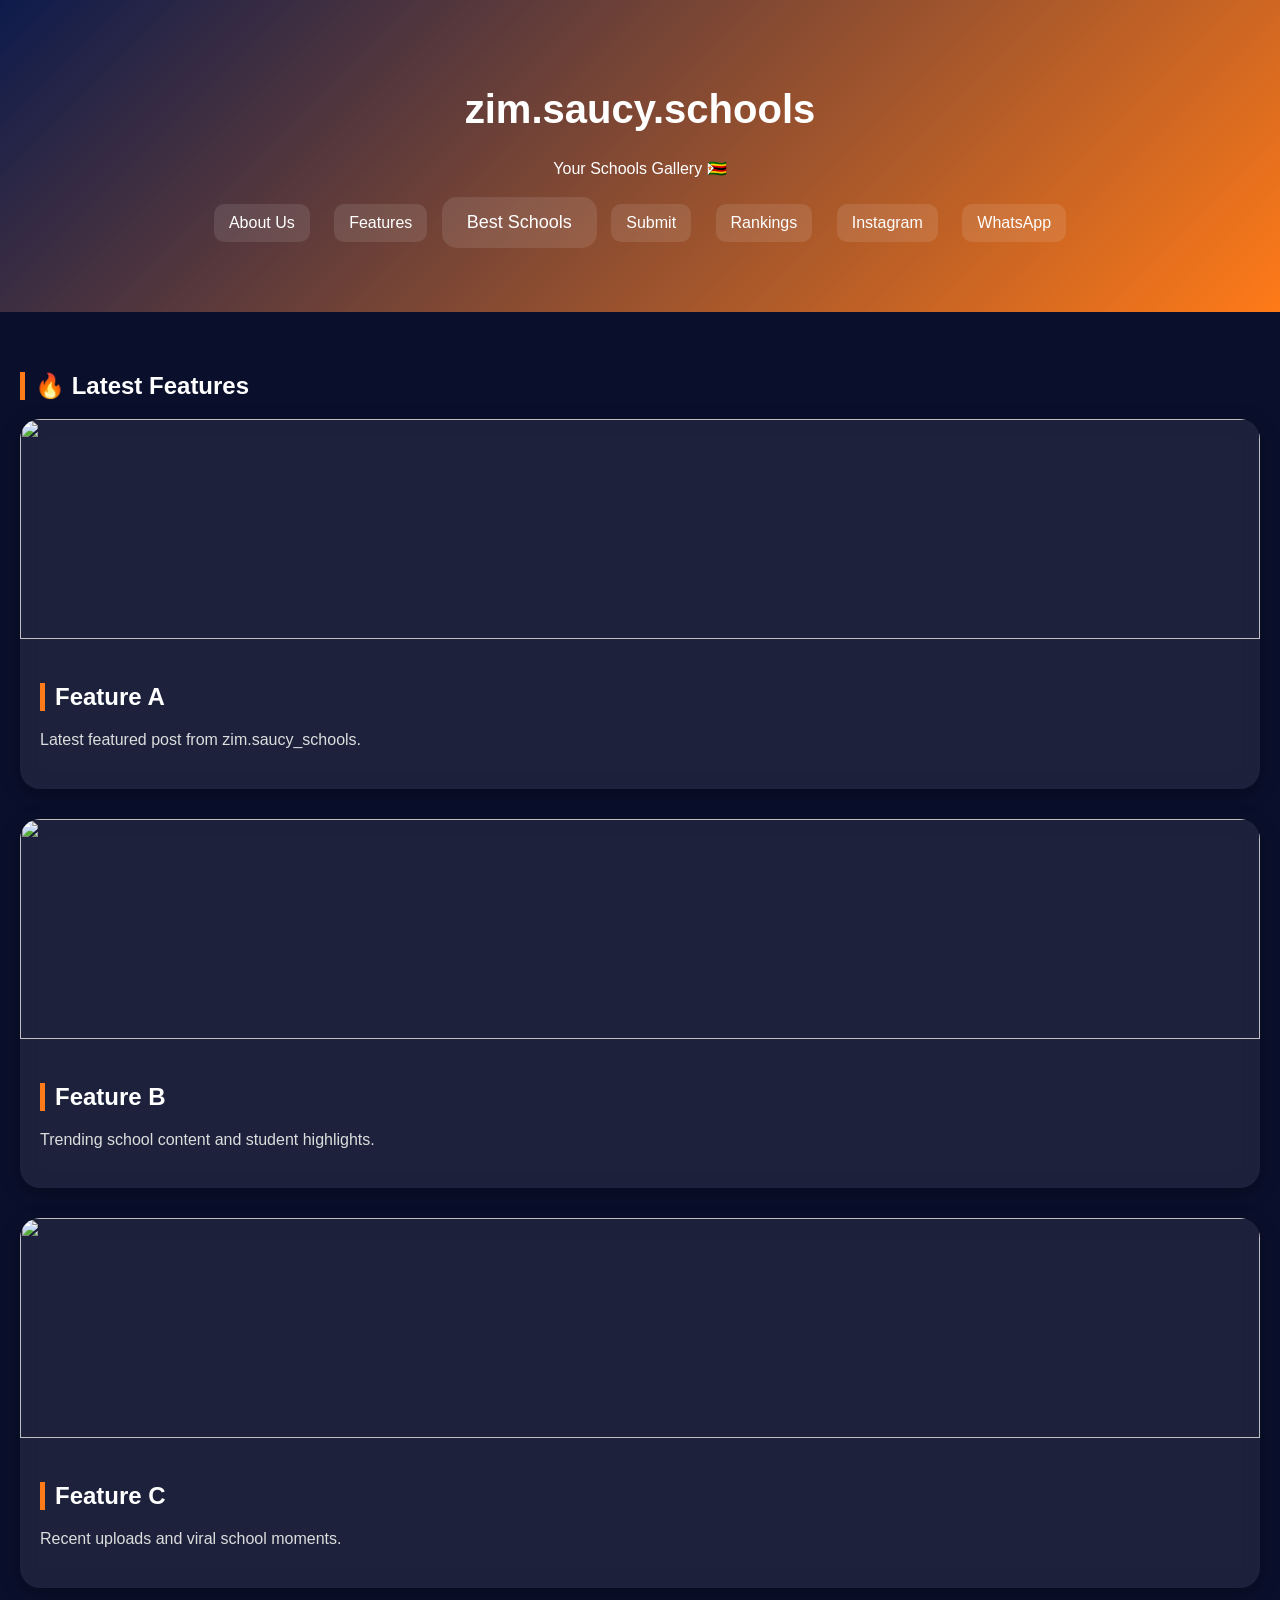
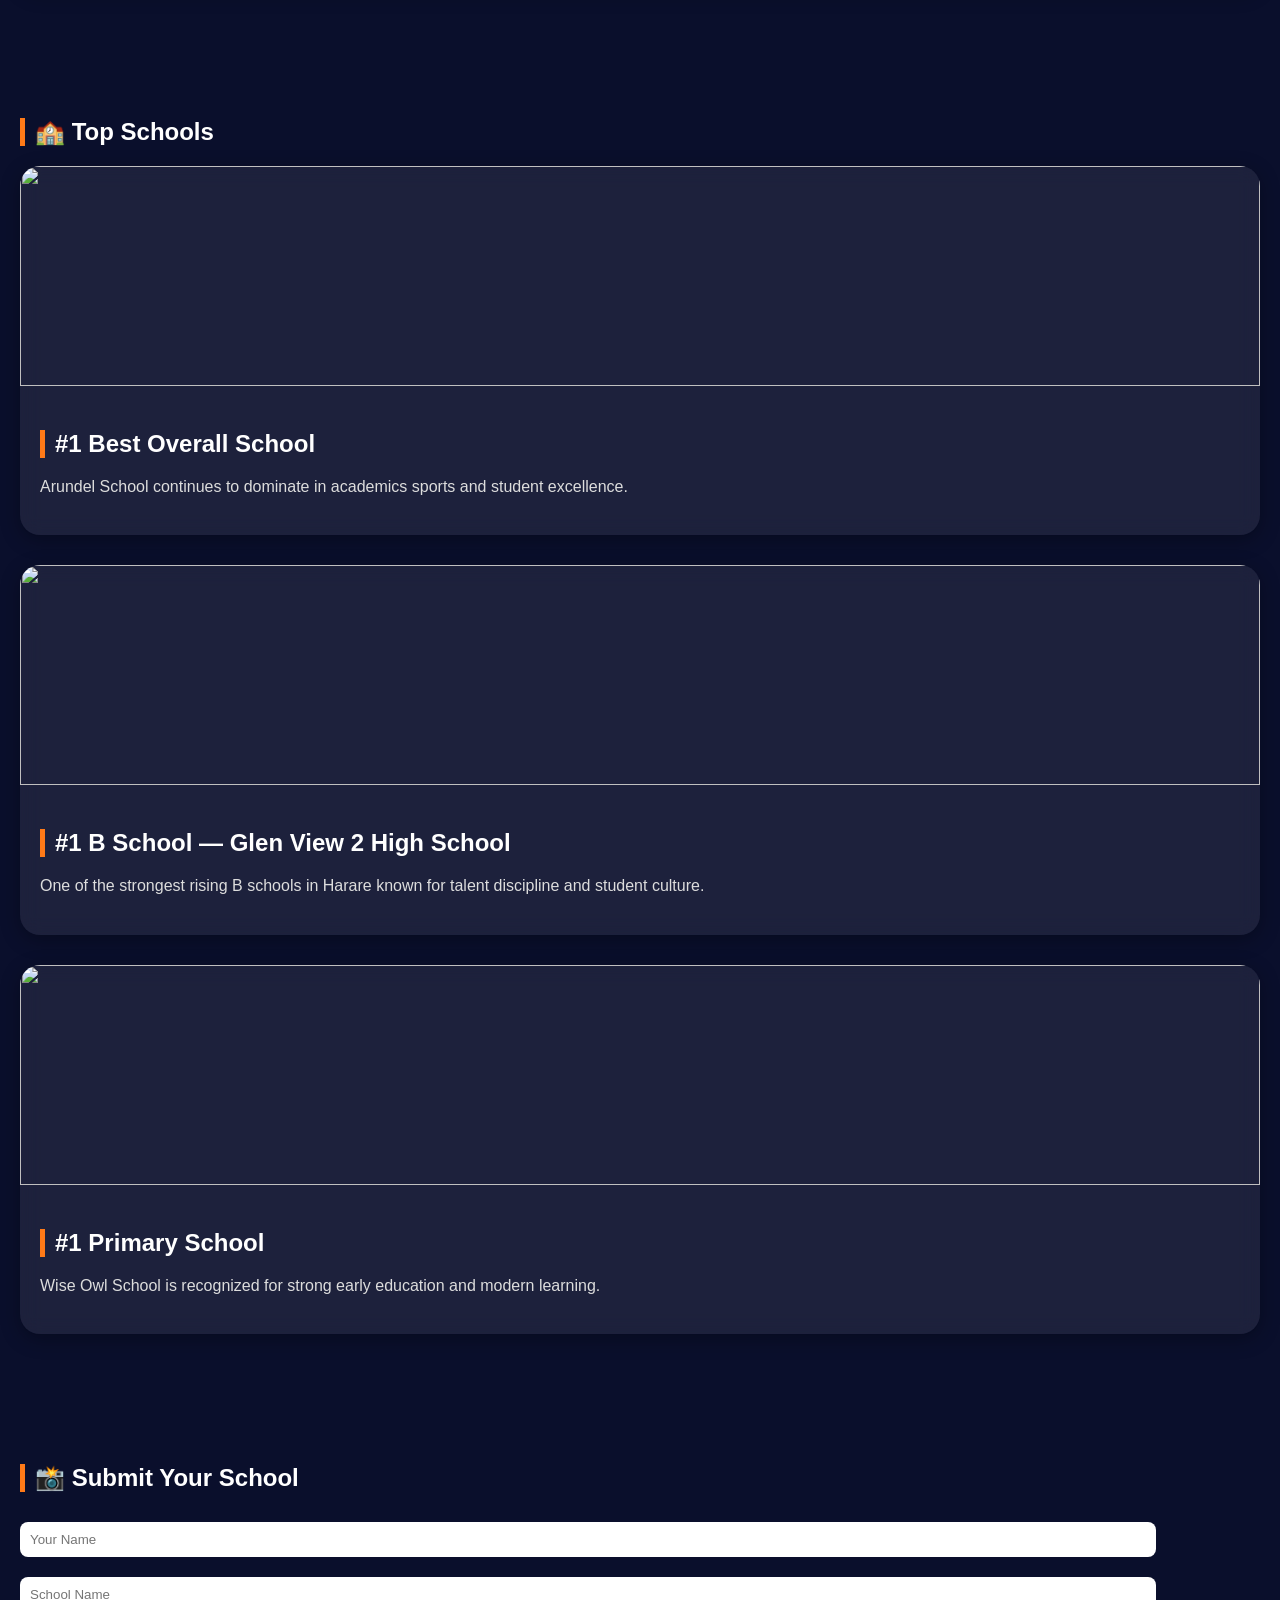
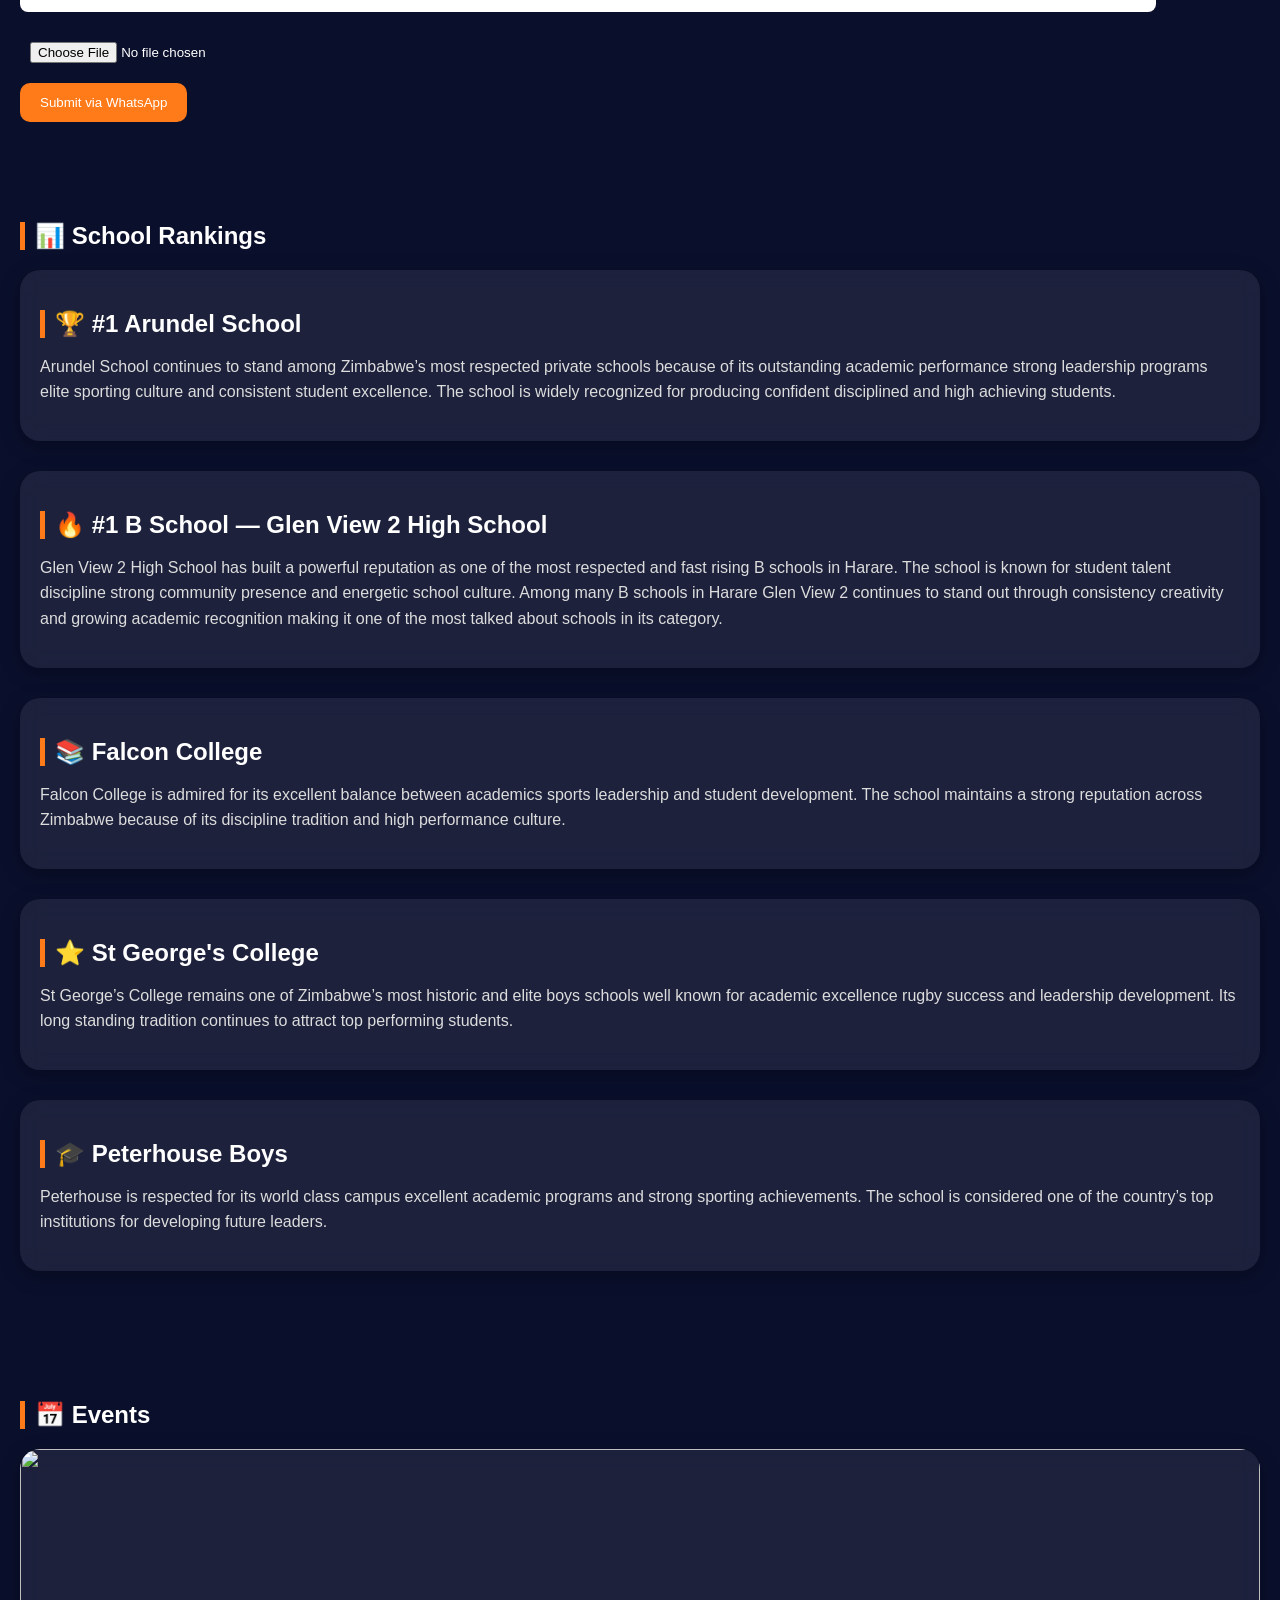
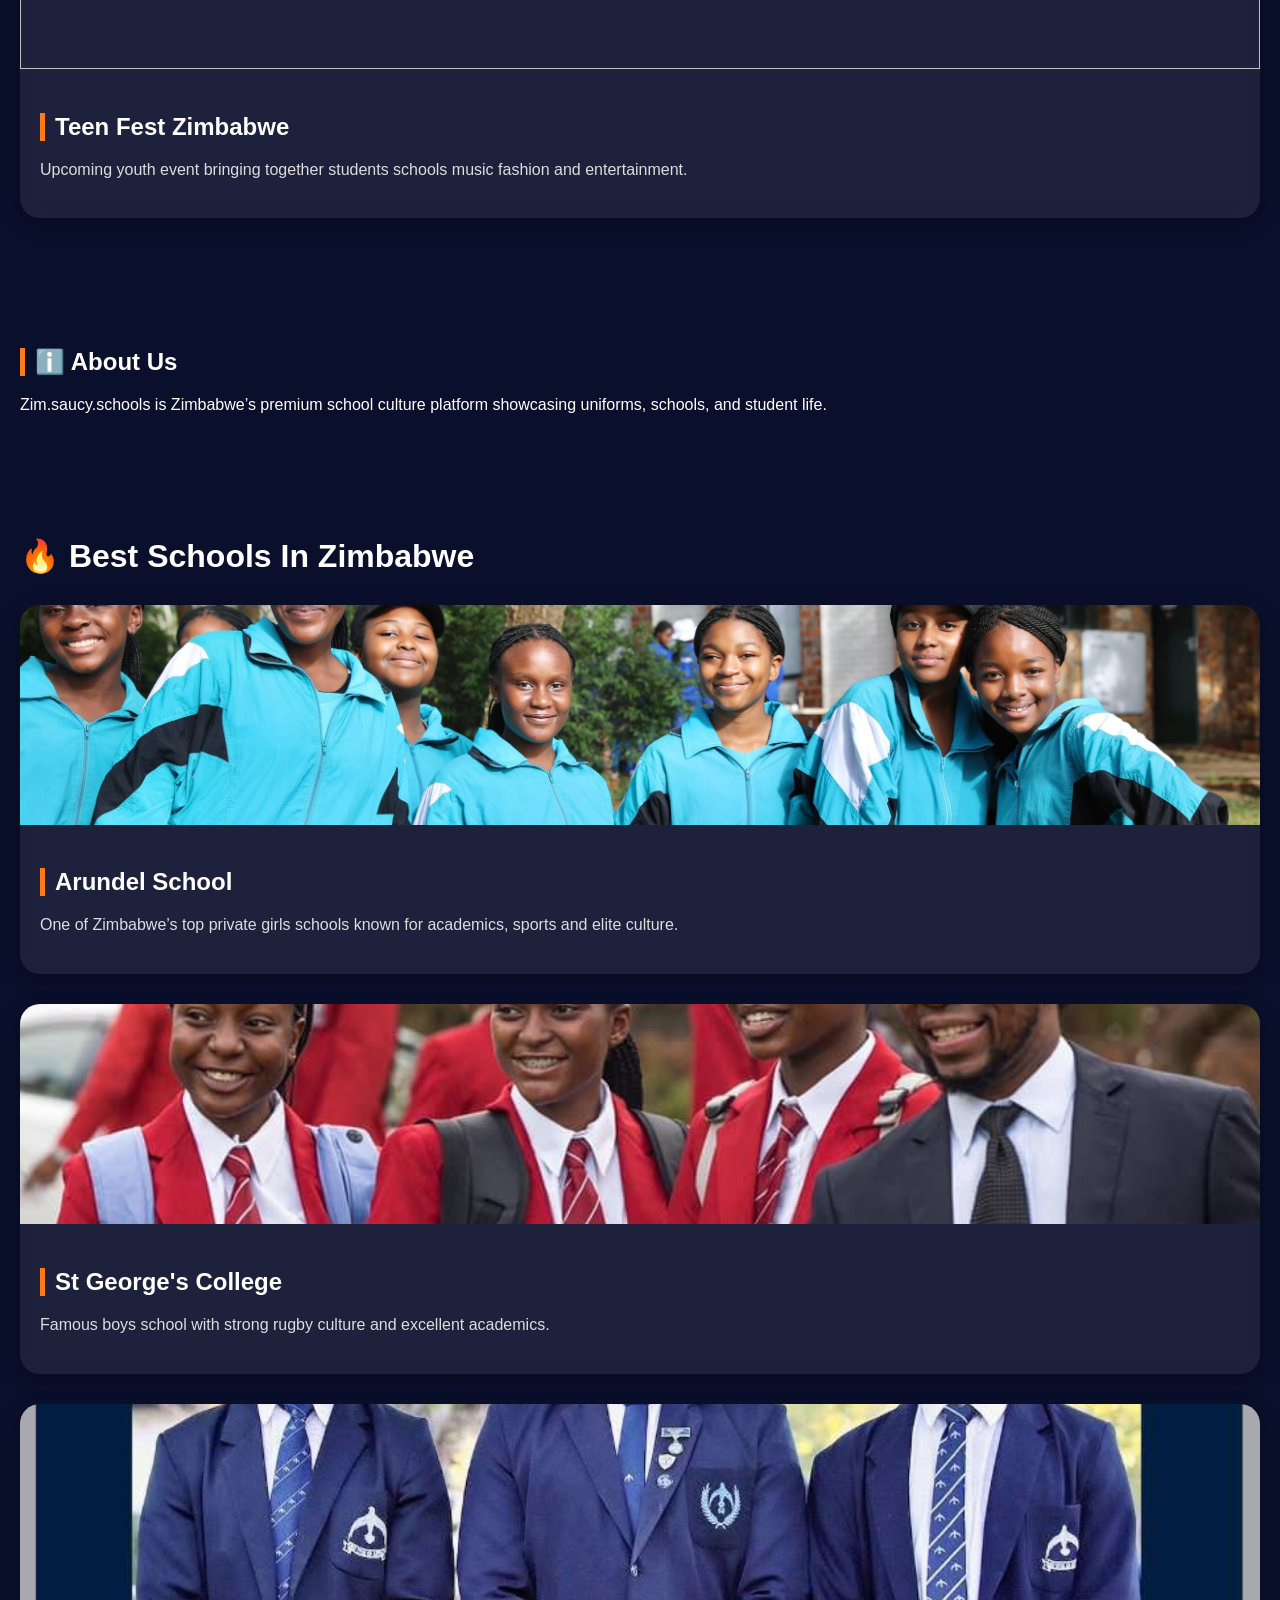
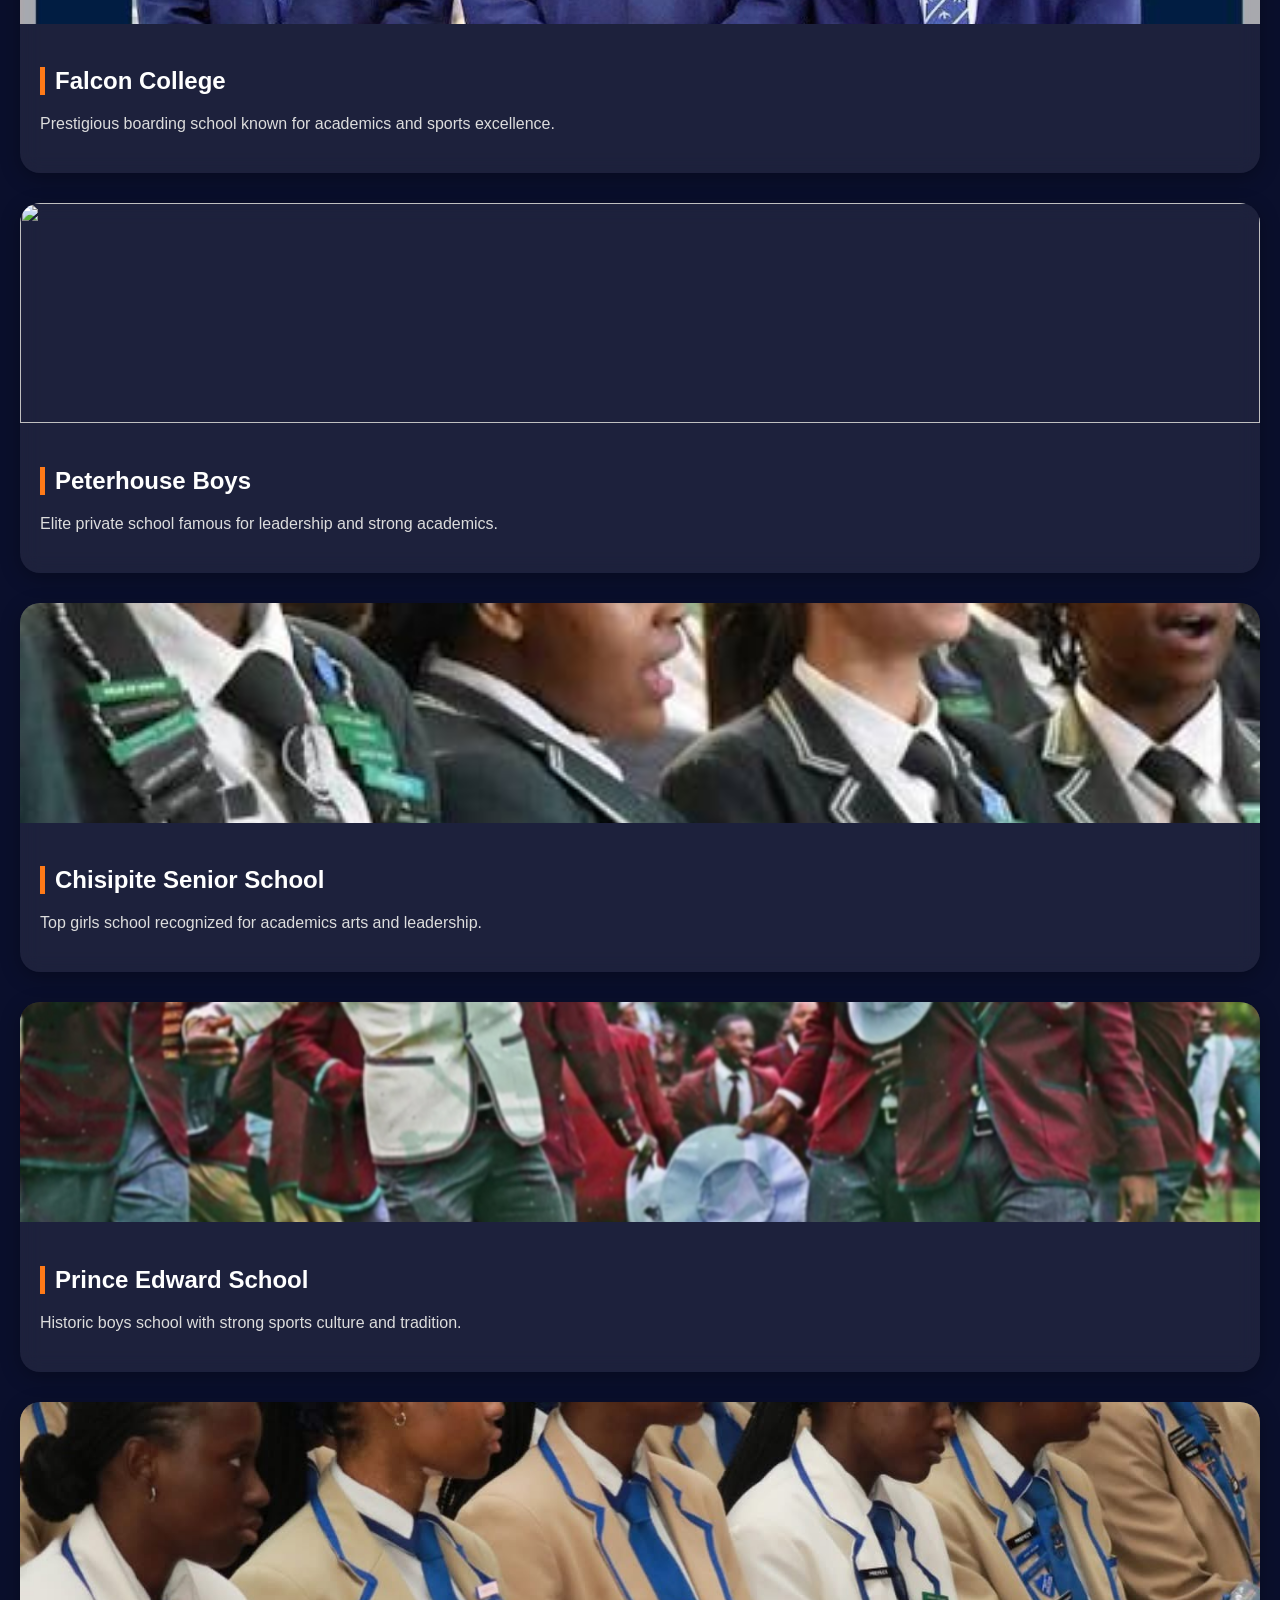
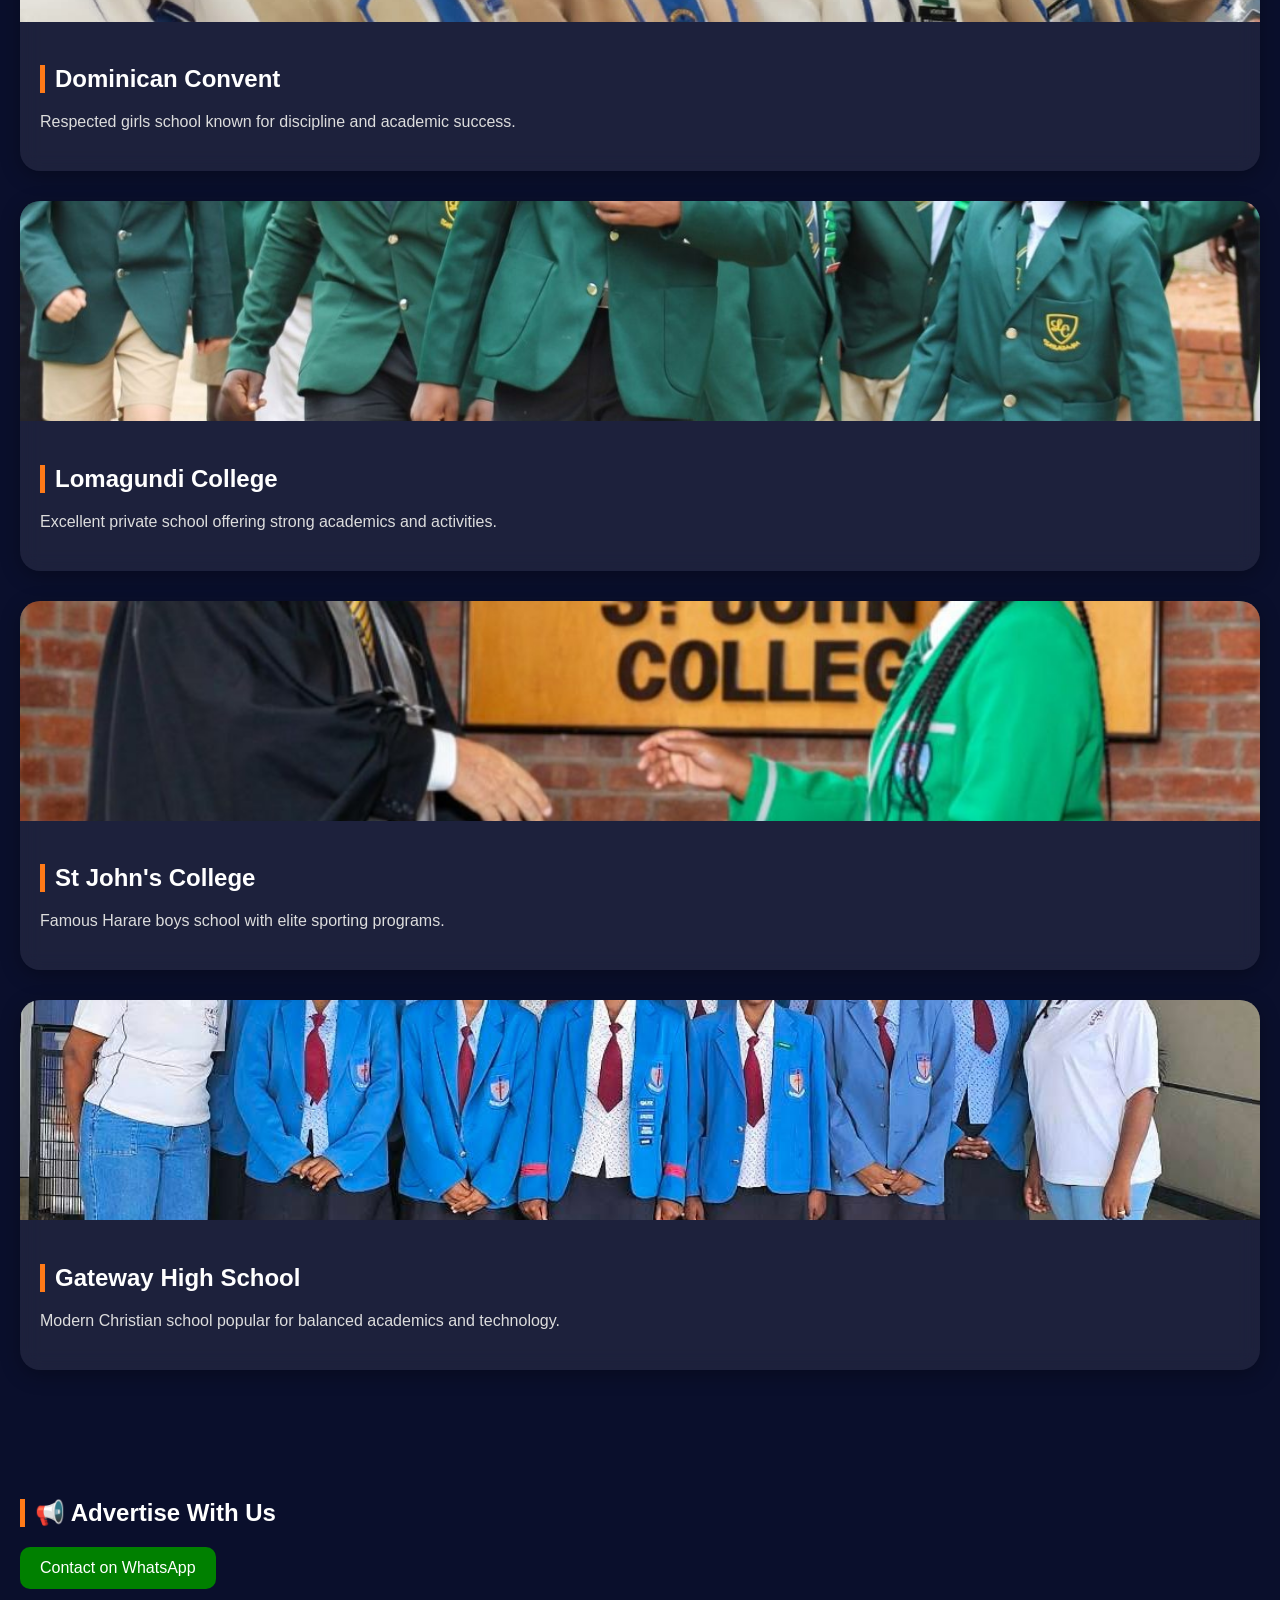
==== commit cf8b9b7f: "Update index.html" ====
--- a/index.html
+++ b/index.html
@@ -105,7 +105,7 @@
 
     <div class="school-info">
 
-      <h2>#1 B School — Glen View 2 High</h2>
+      <h2>#1 B School — Glen View 2 High School</h2>
 
       <p>
         One of the strongest rising B schools in Harare known for talent discipline and student culture.
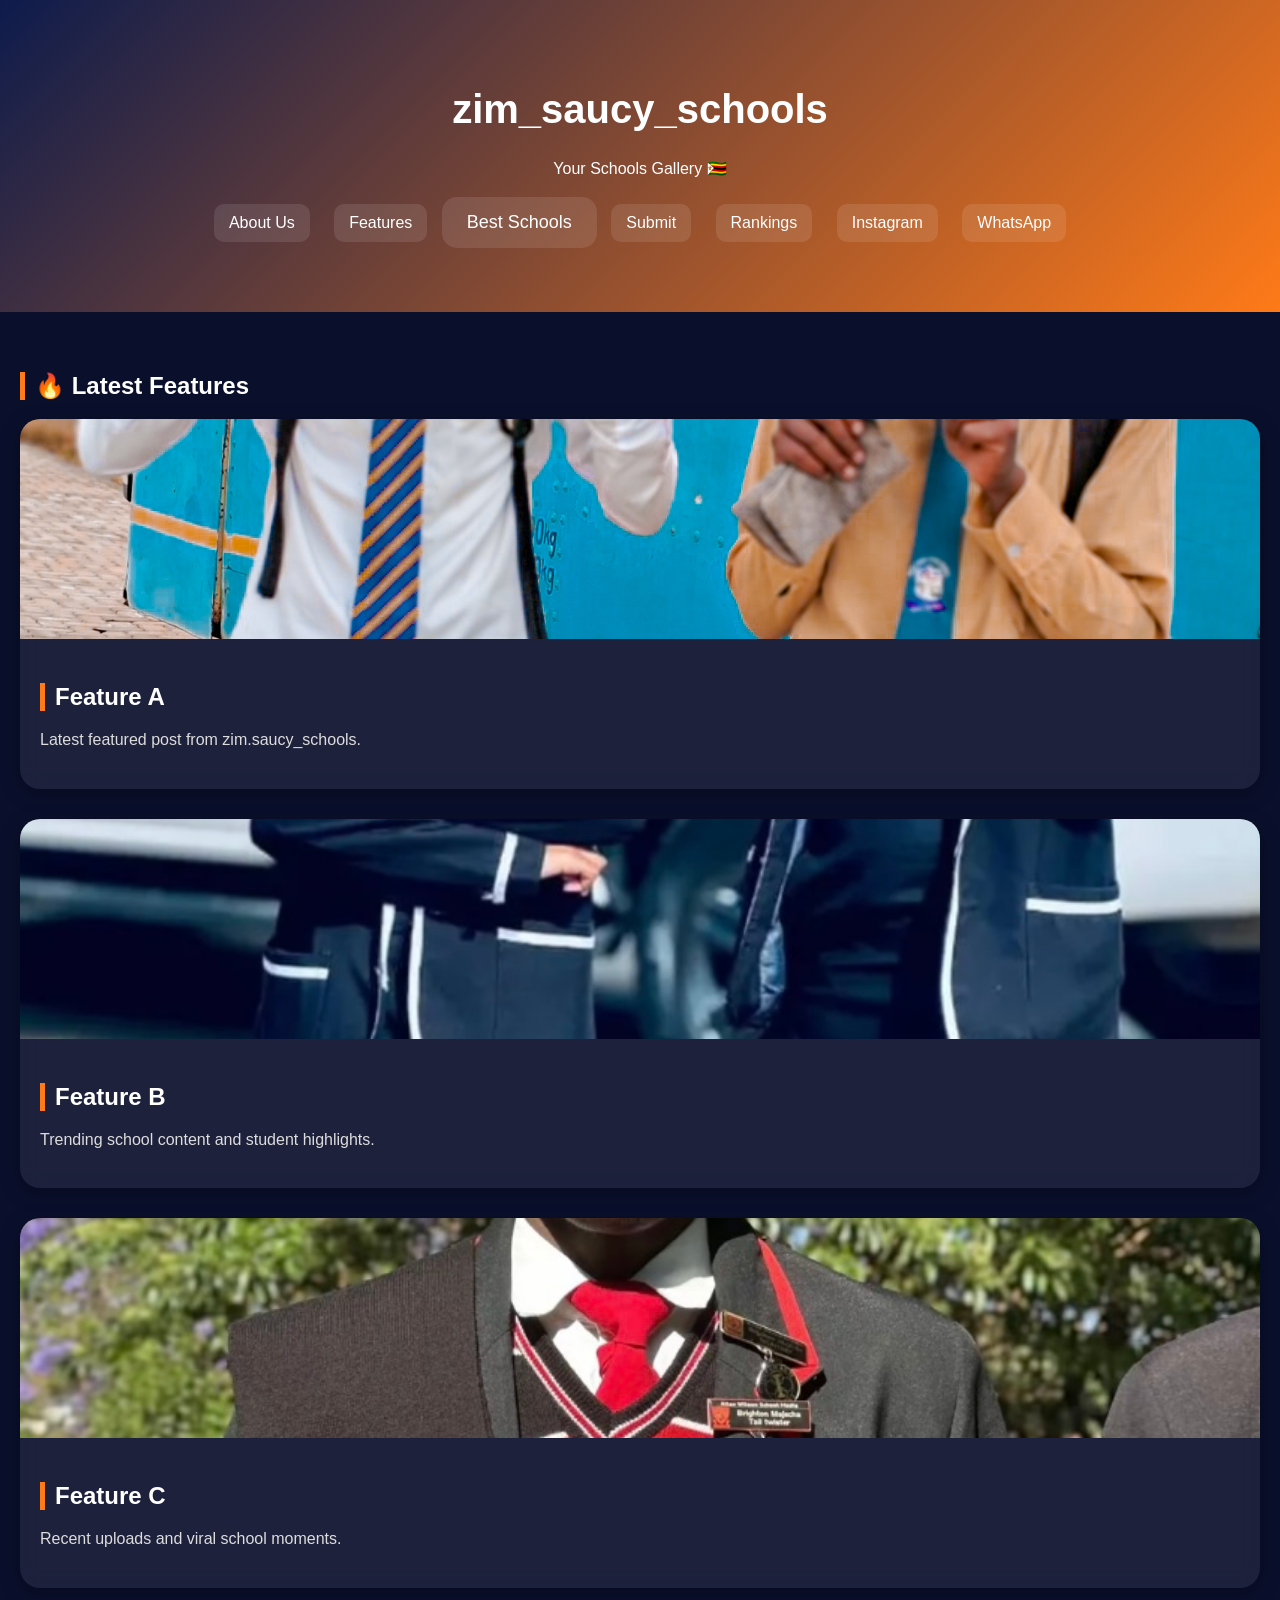
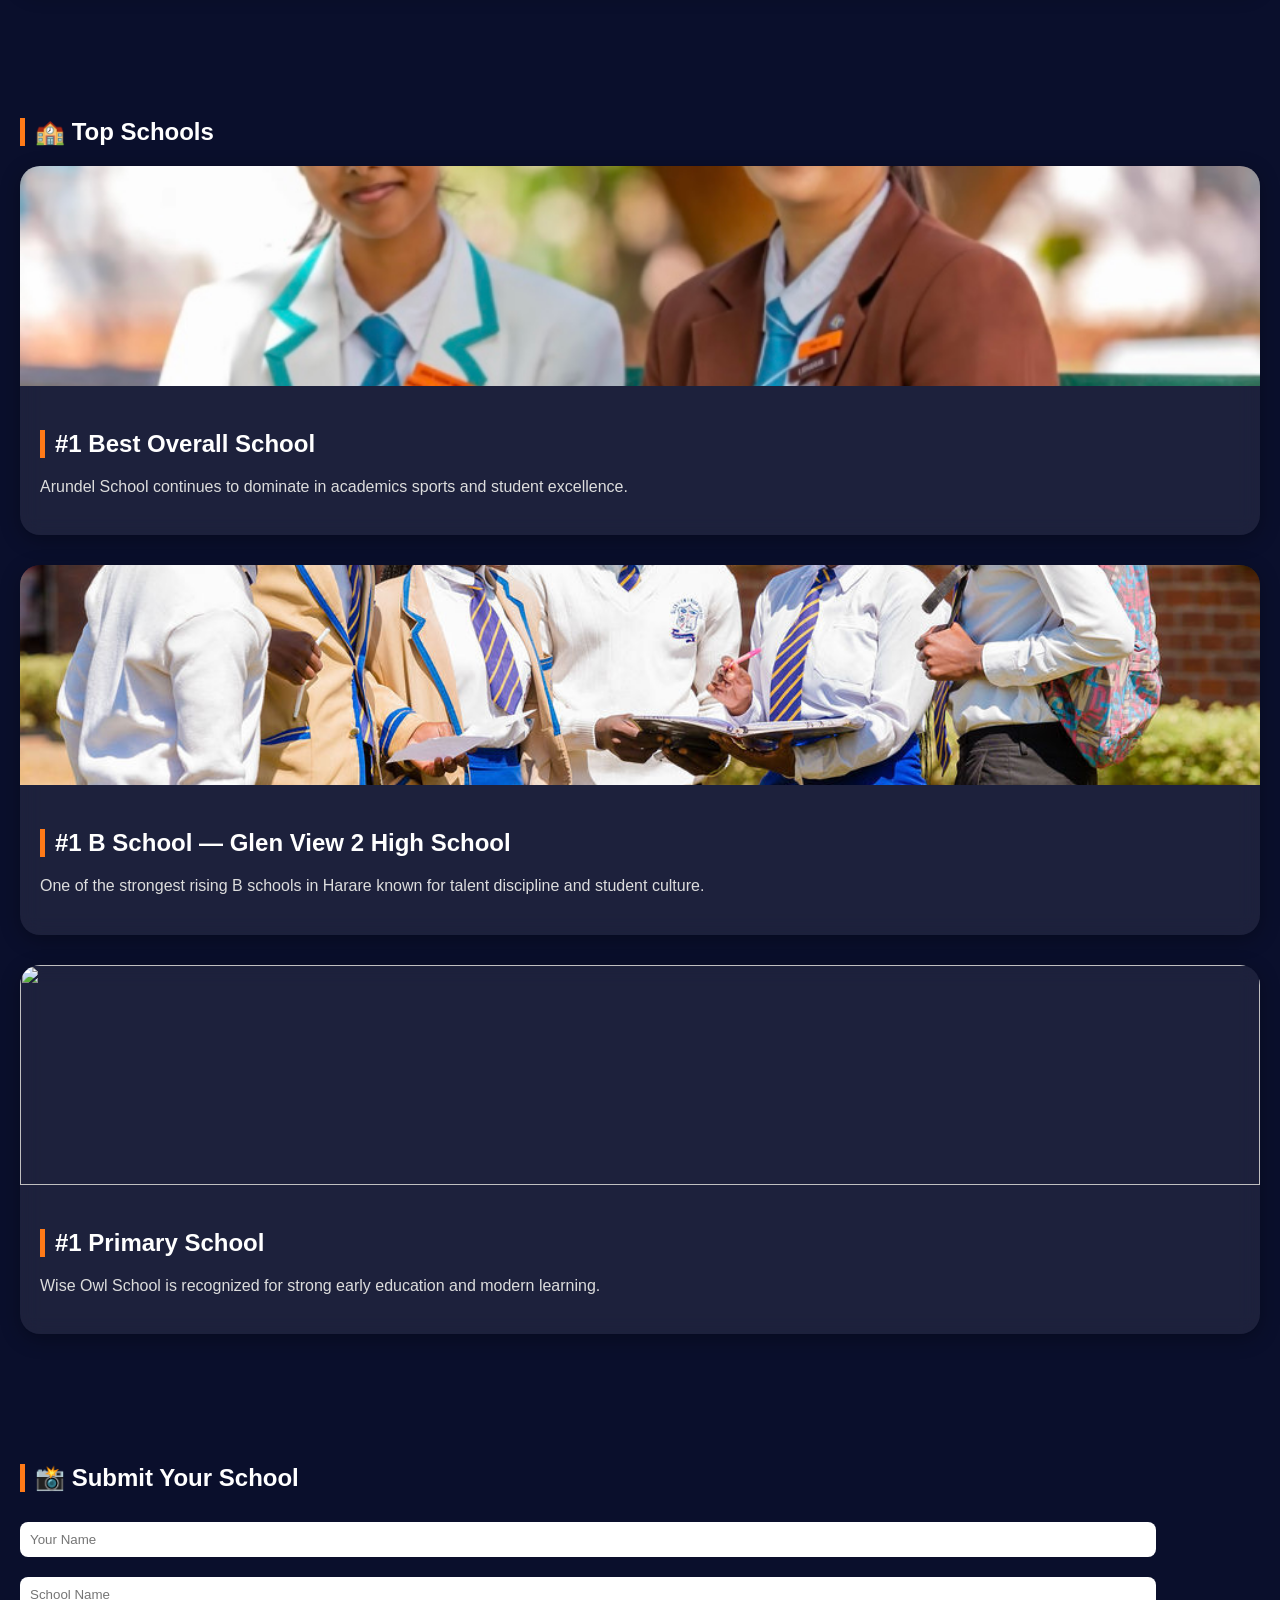
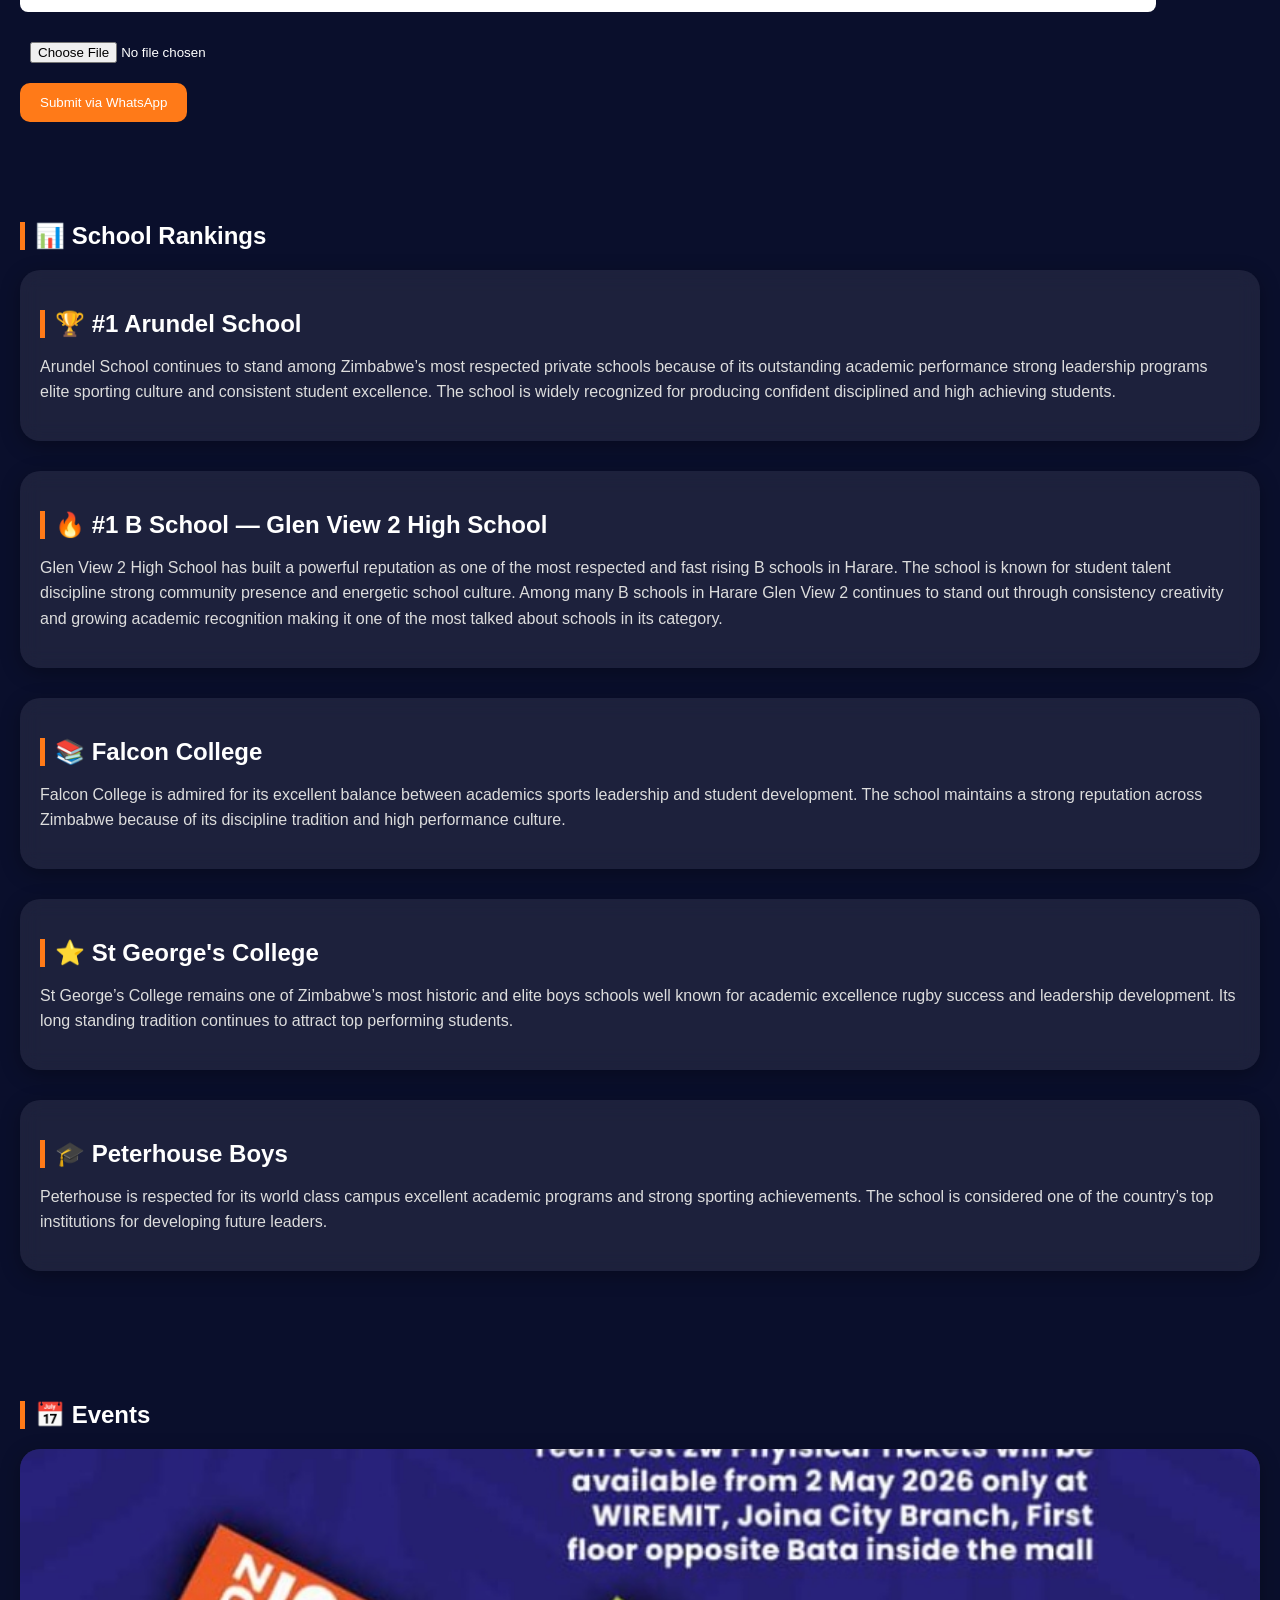
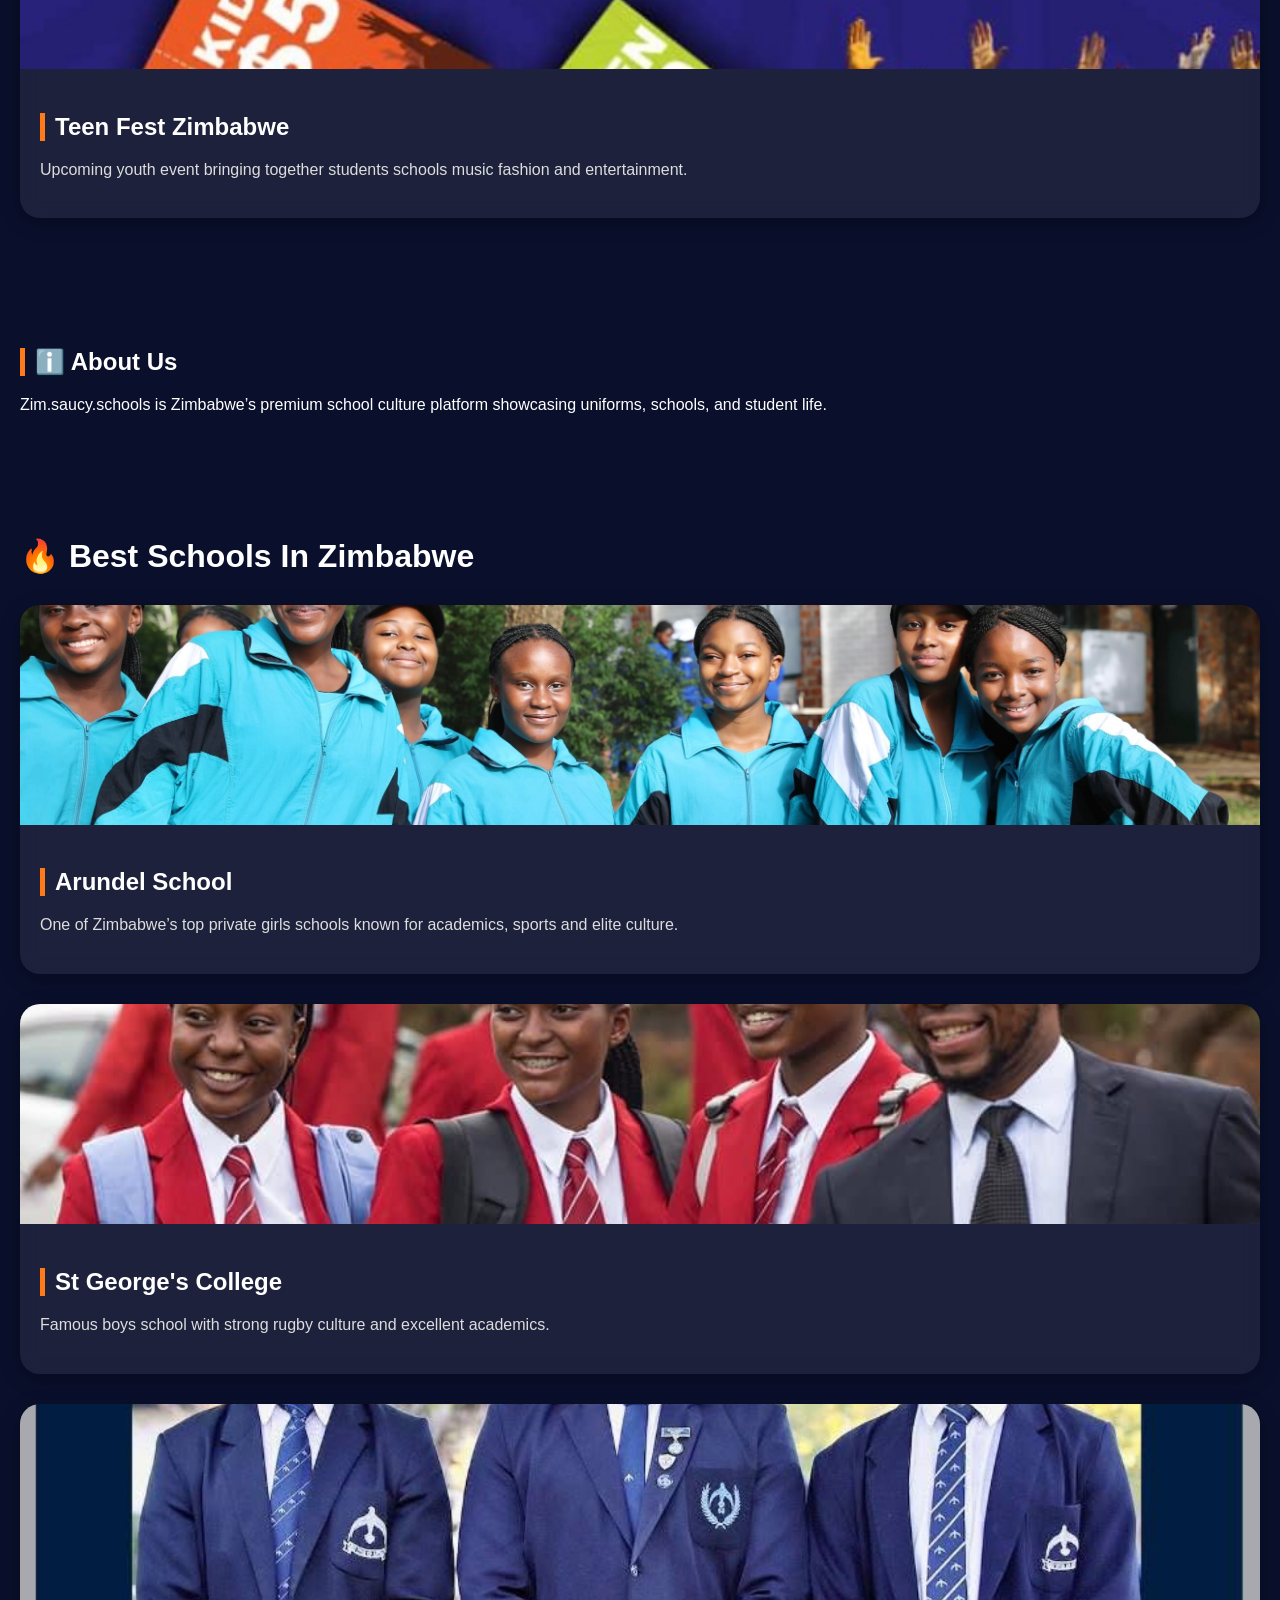
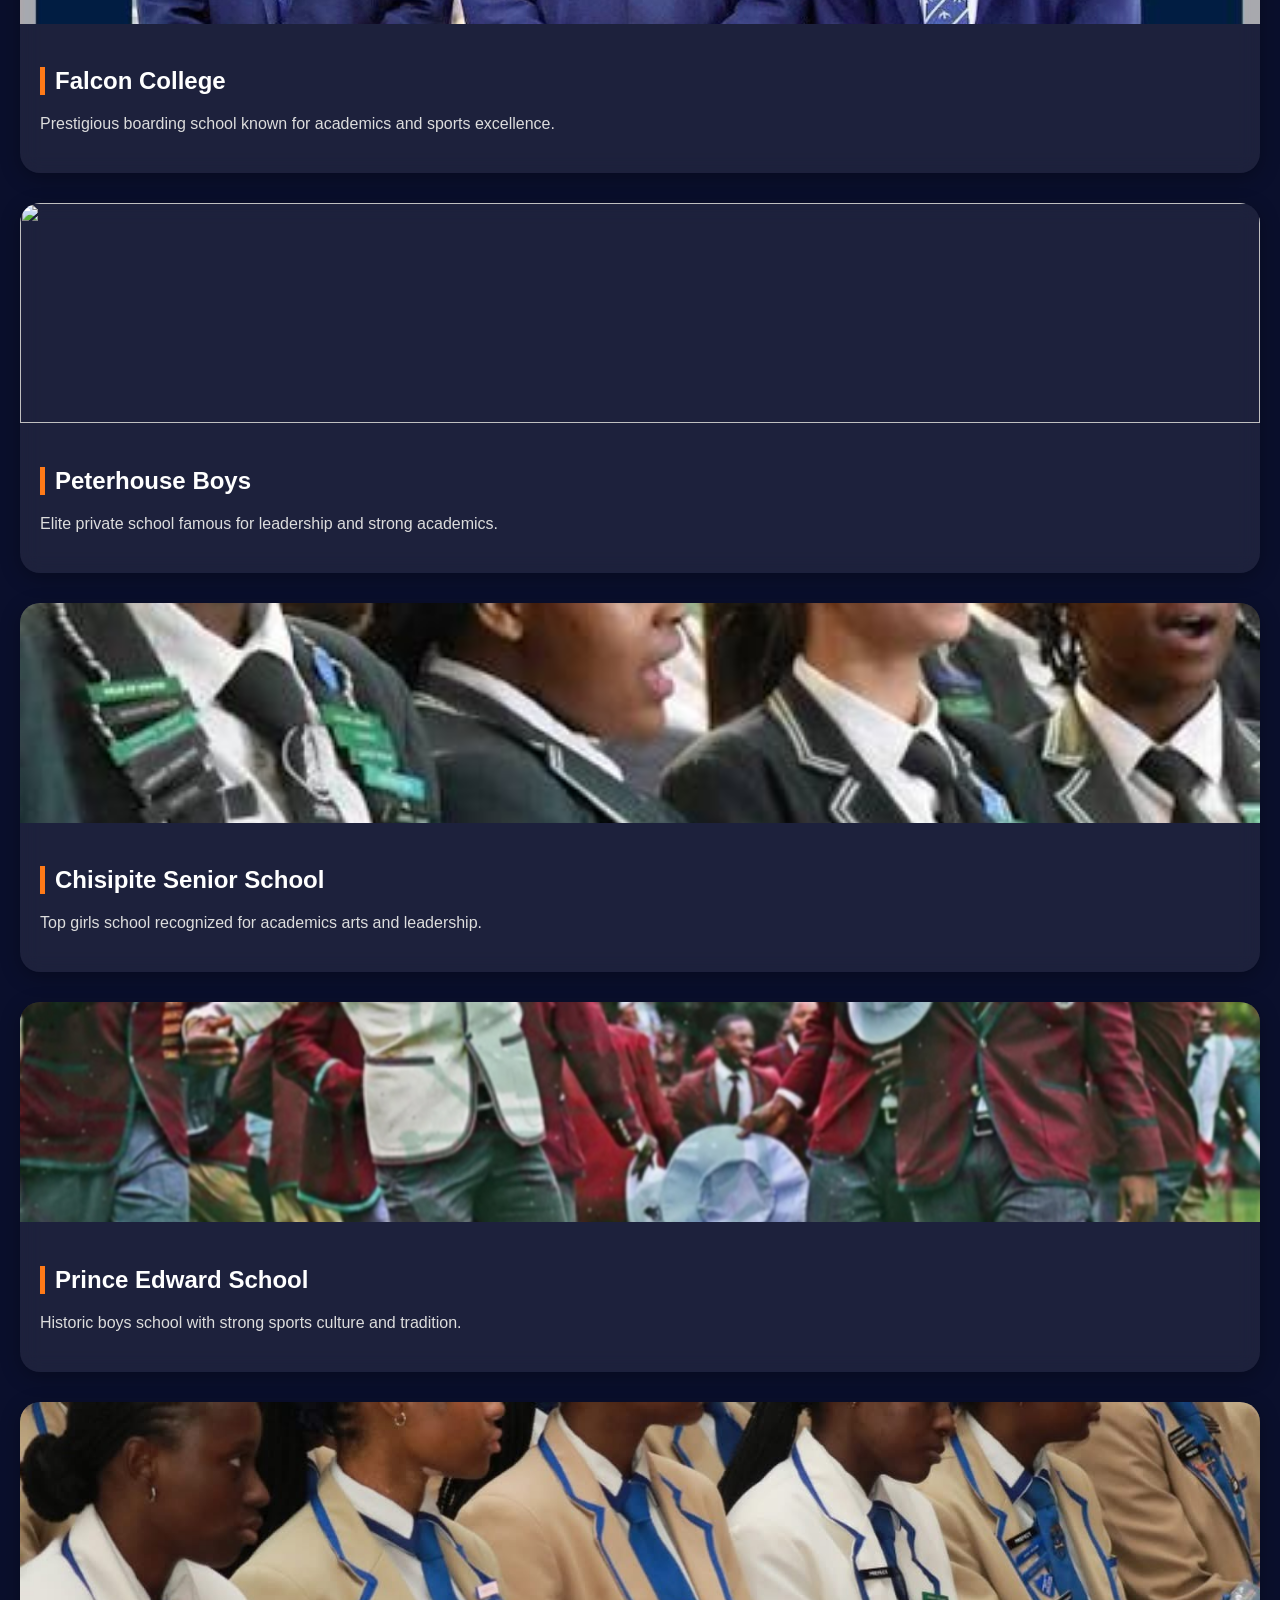
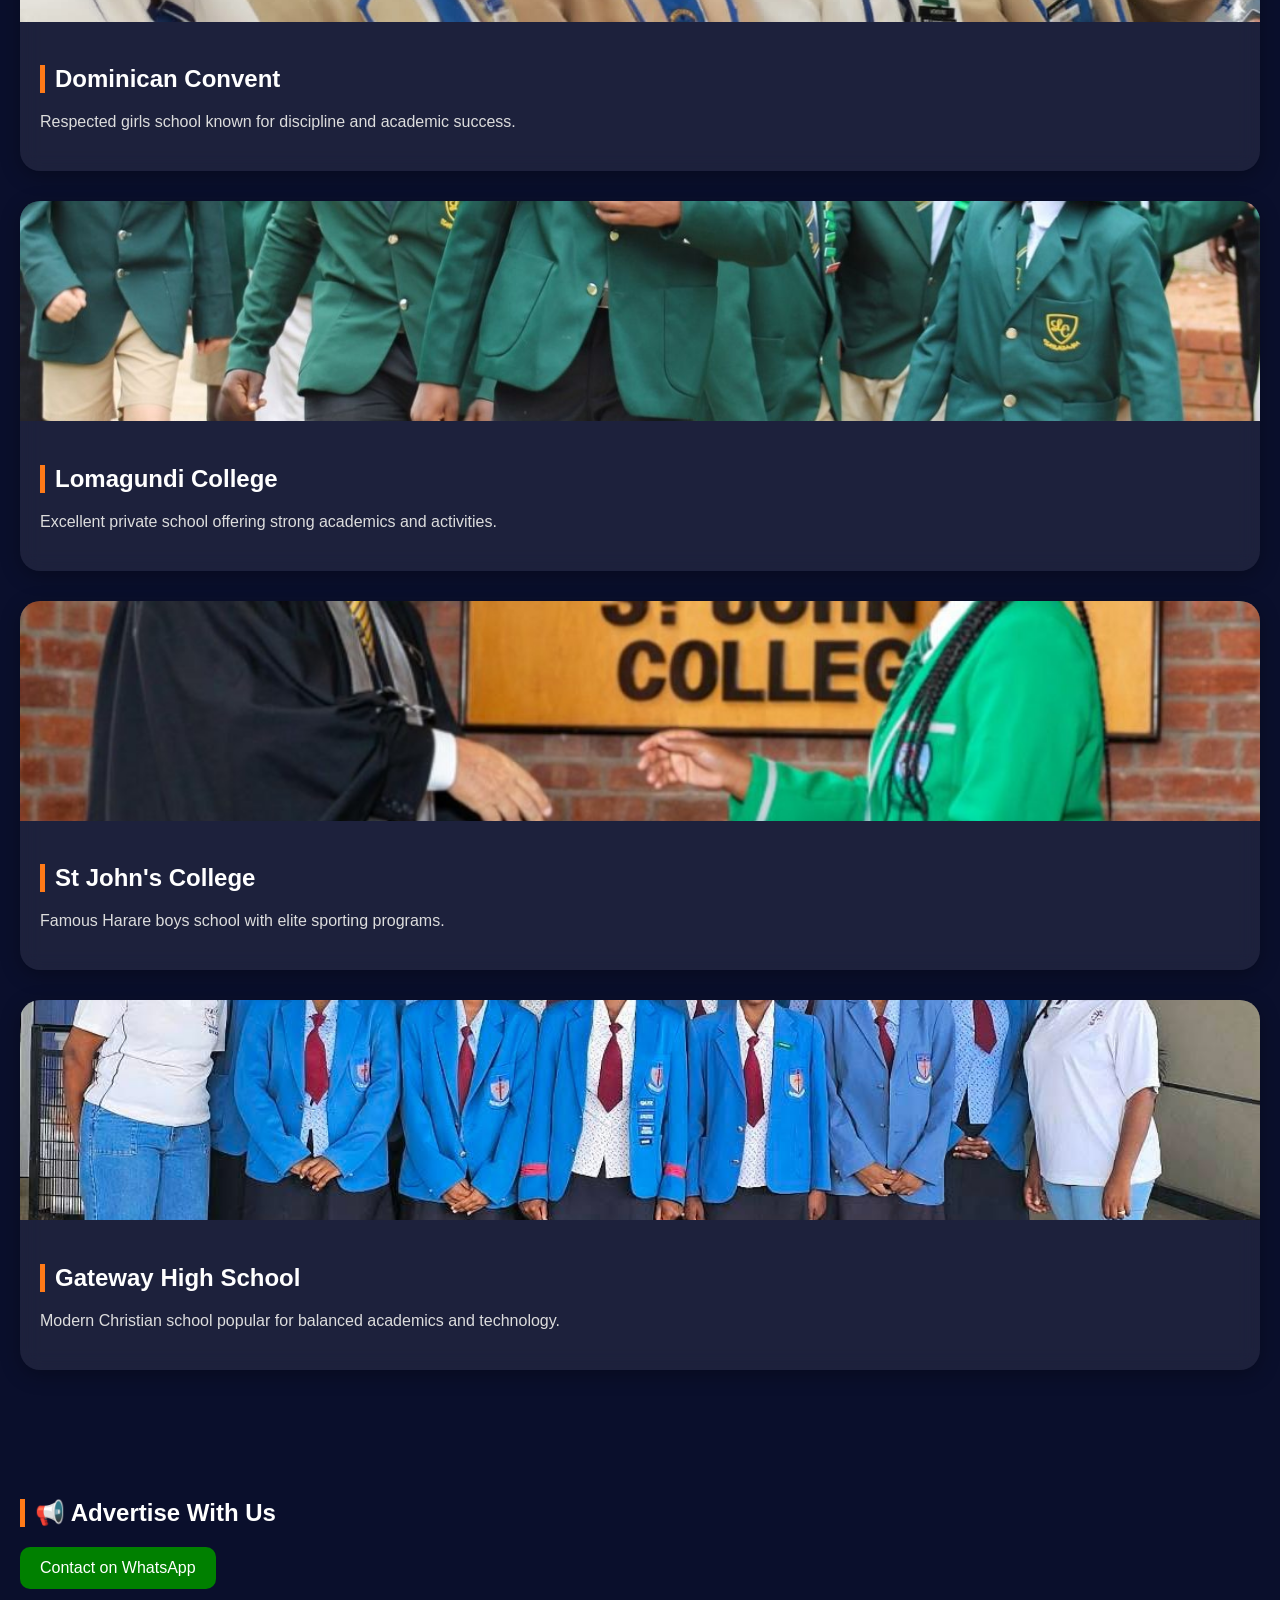
==== commit 68a5c311: "Update index.html" ====
--- a/index.html
+++ b/index.html
@@ -3,13 +3,13 @@
 <head>
   <meta charset="UTF-8" />
   <meta name="viewport" content="width=device-width, initial-scale=1.0"/>
-  <title>Zim.saucy.schools</title>
+  <title>Zim.Saucy.Schools</title>
   <link rel="stylesheet" href="style.css"/>
 </head>
 <body>
 
 <header>
-  <h1>zim.saucy.schools</h1>
+  <h1>zim_saucy_schools</h1>
   <p>Your Schools Gallery 🇿🇼</p>
 
   <div class="buttons">
@@ -31,7 +31,7 @@
 
   <div class="school-card">
 
-    <img src="images/feature1.jpg">
+    <img src="images/feature1.JPG">
 
     <div class="school-info">
 
@@ -101,7 +101,7 @@
 
   <div class="school-card">
 
-    <img src="images/glenview2-top.jpg">
+    <img src="images/glenview2-top.JPG">
 
     <div class="school-info">
 
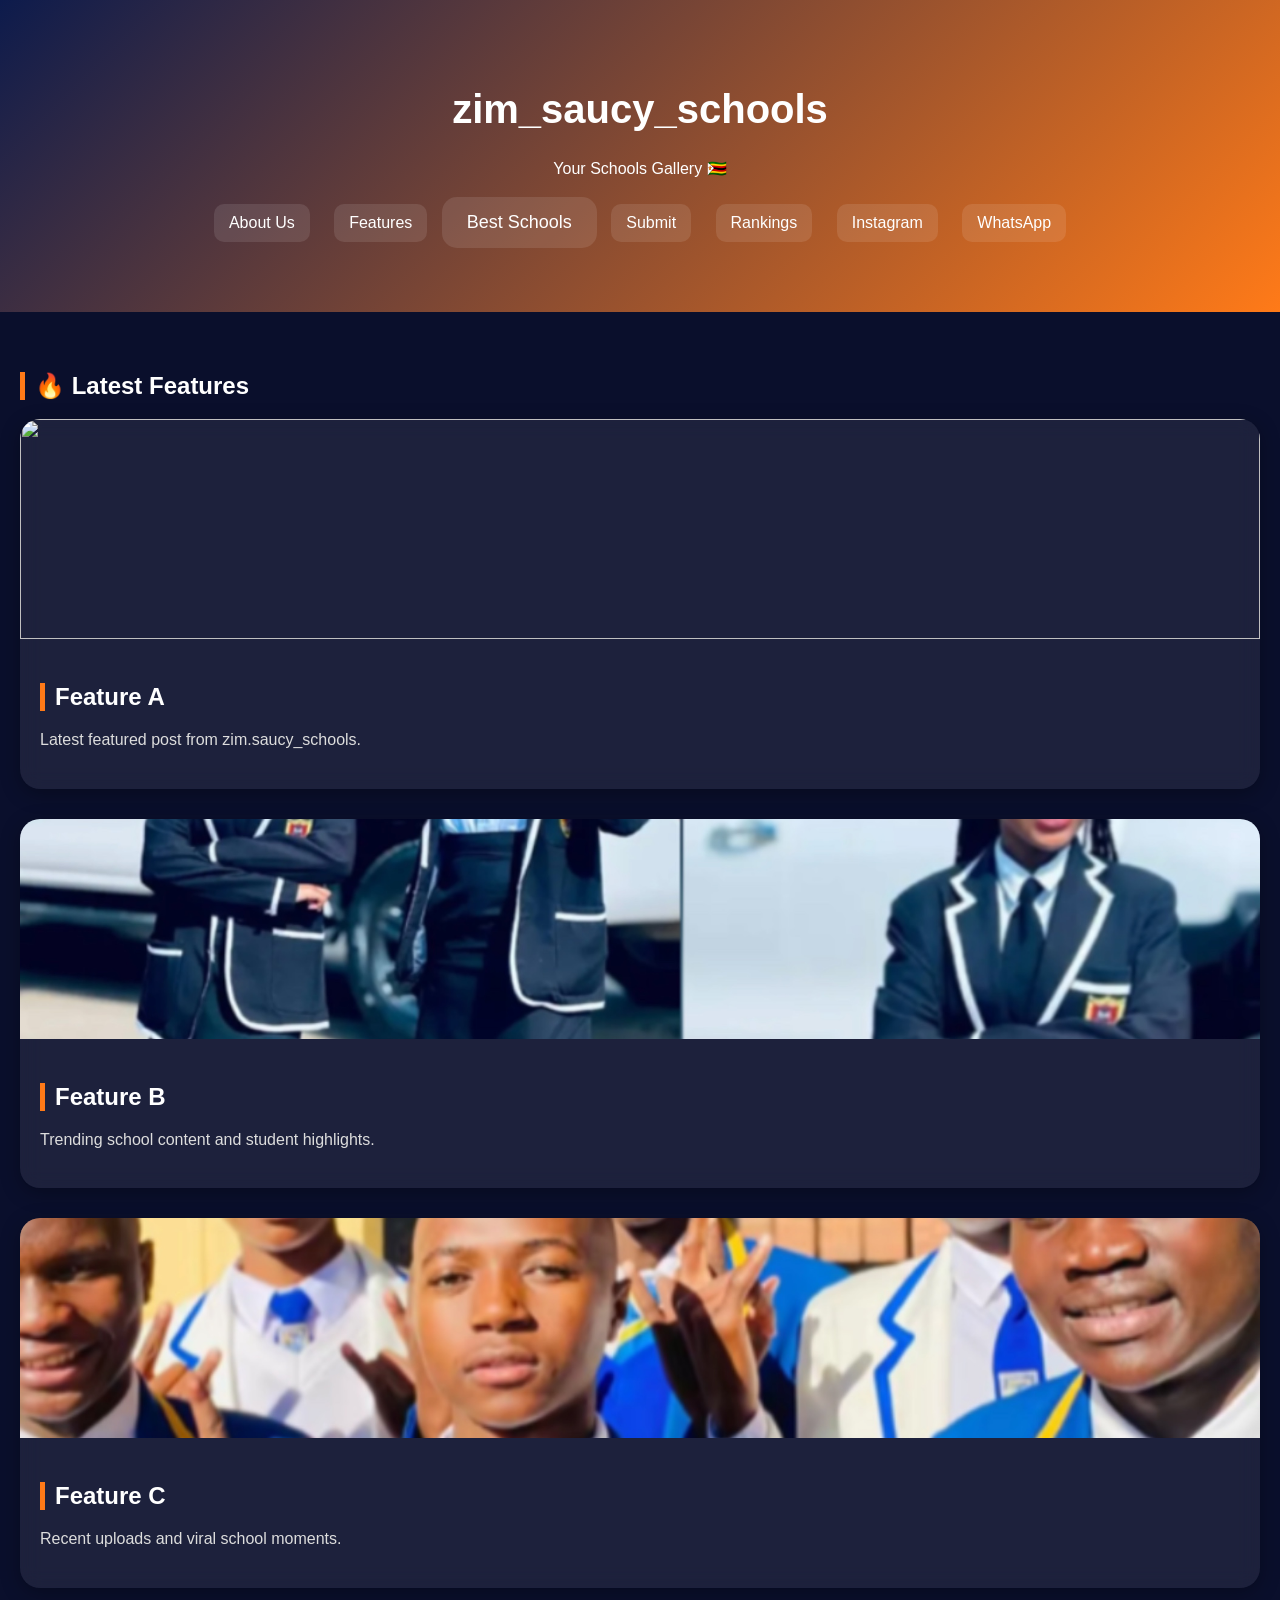
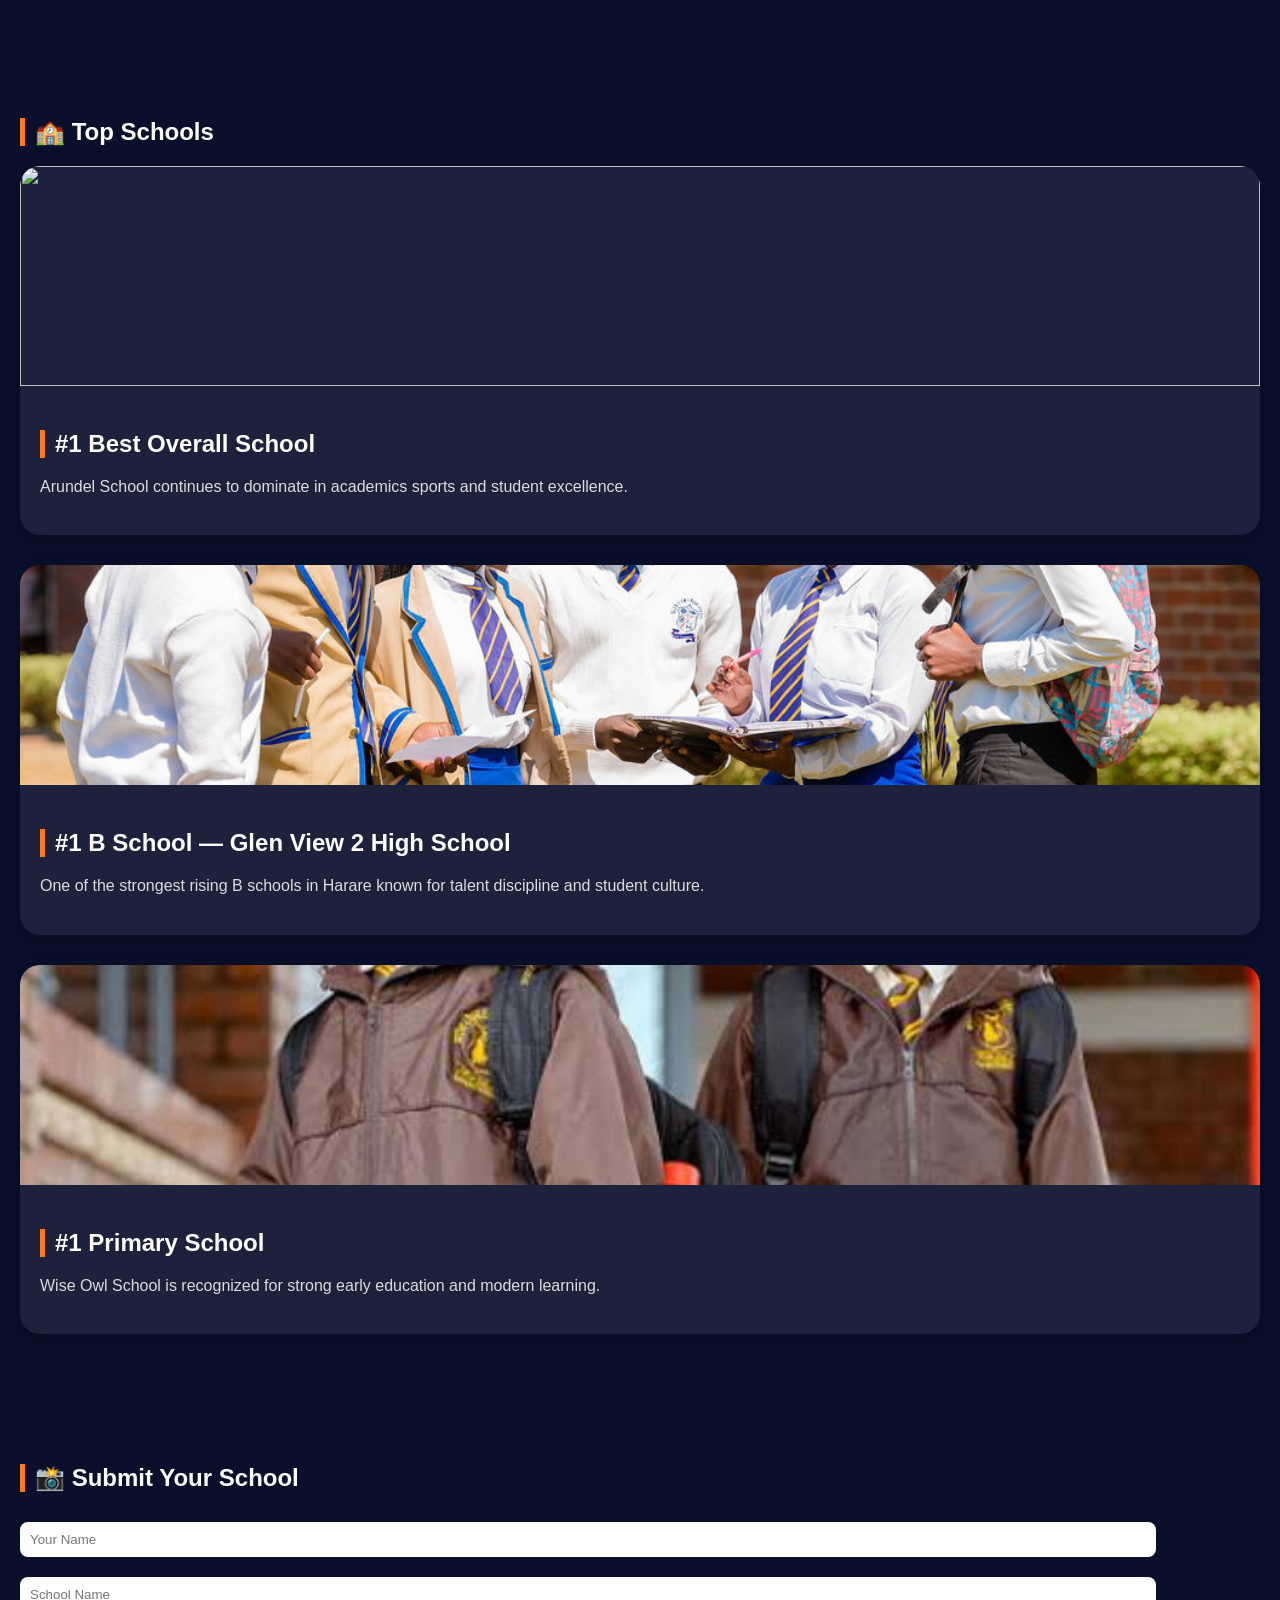
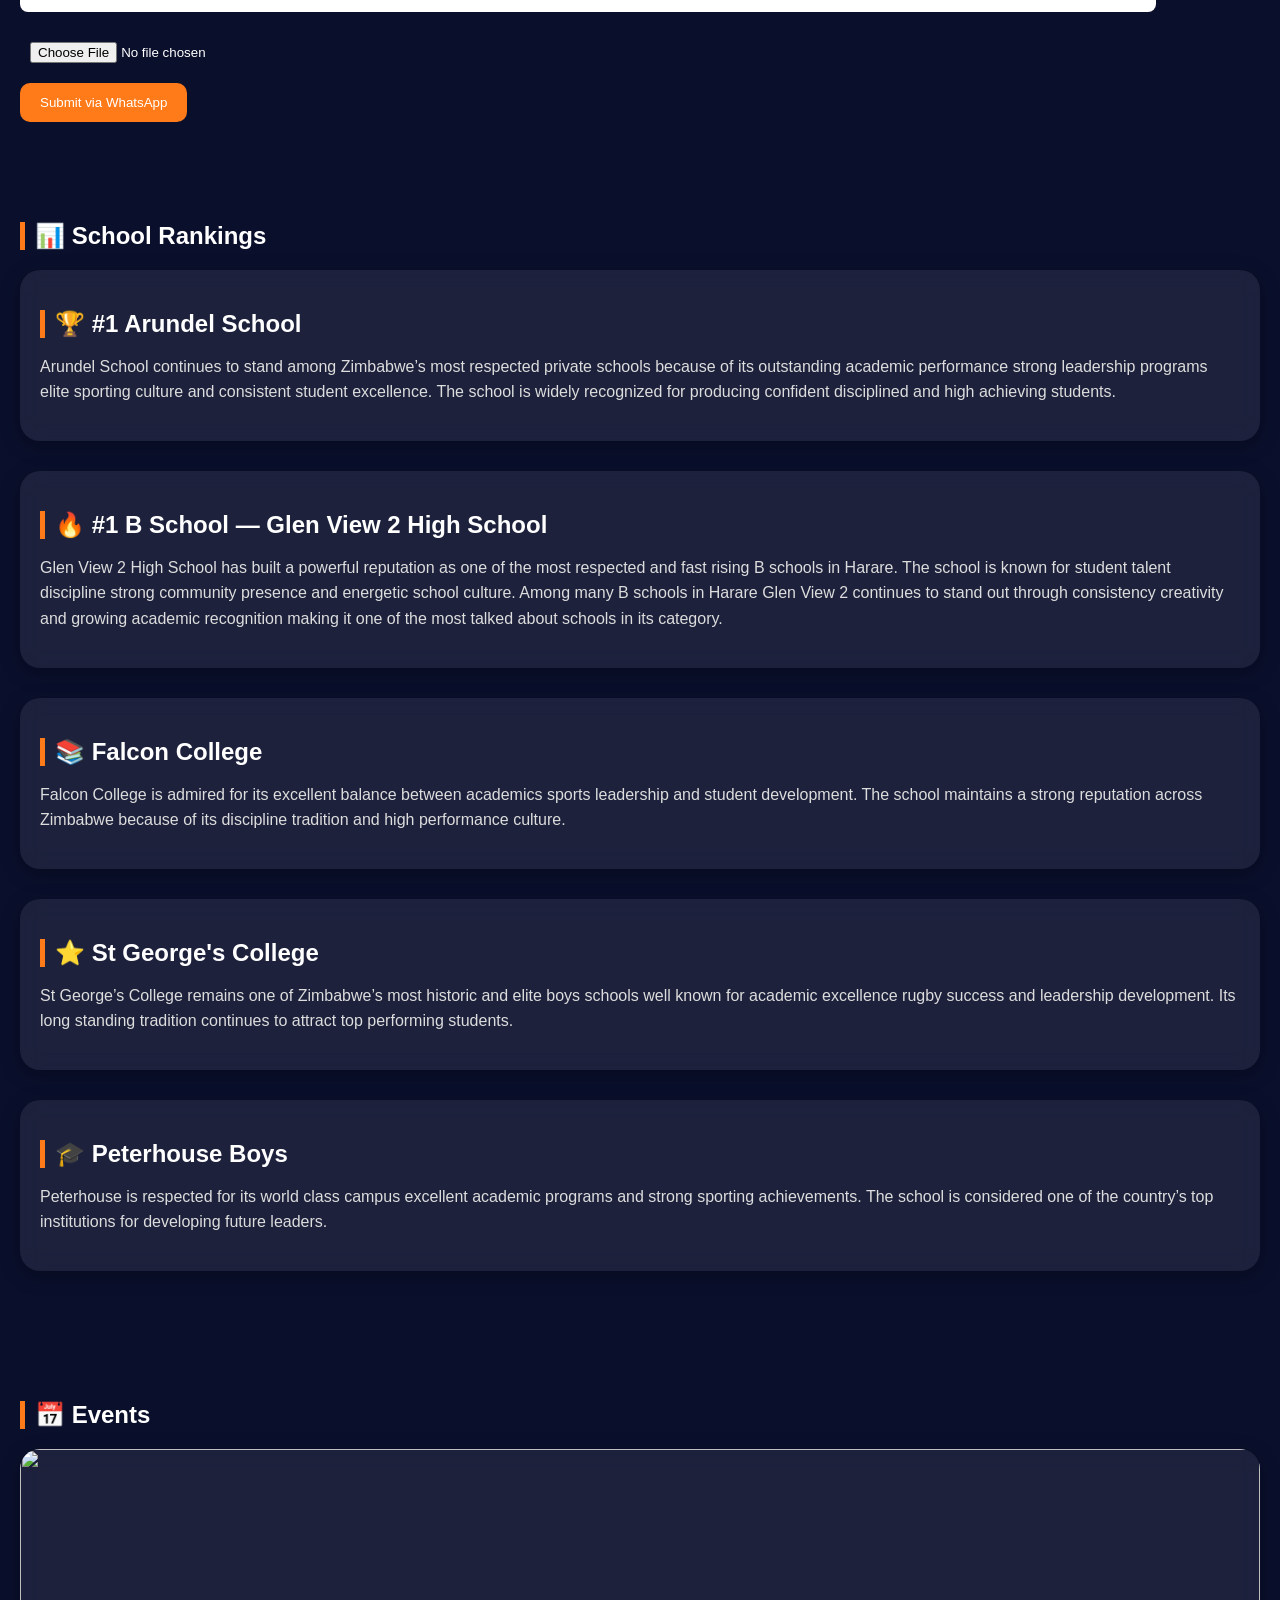
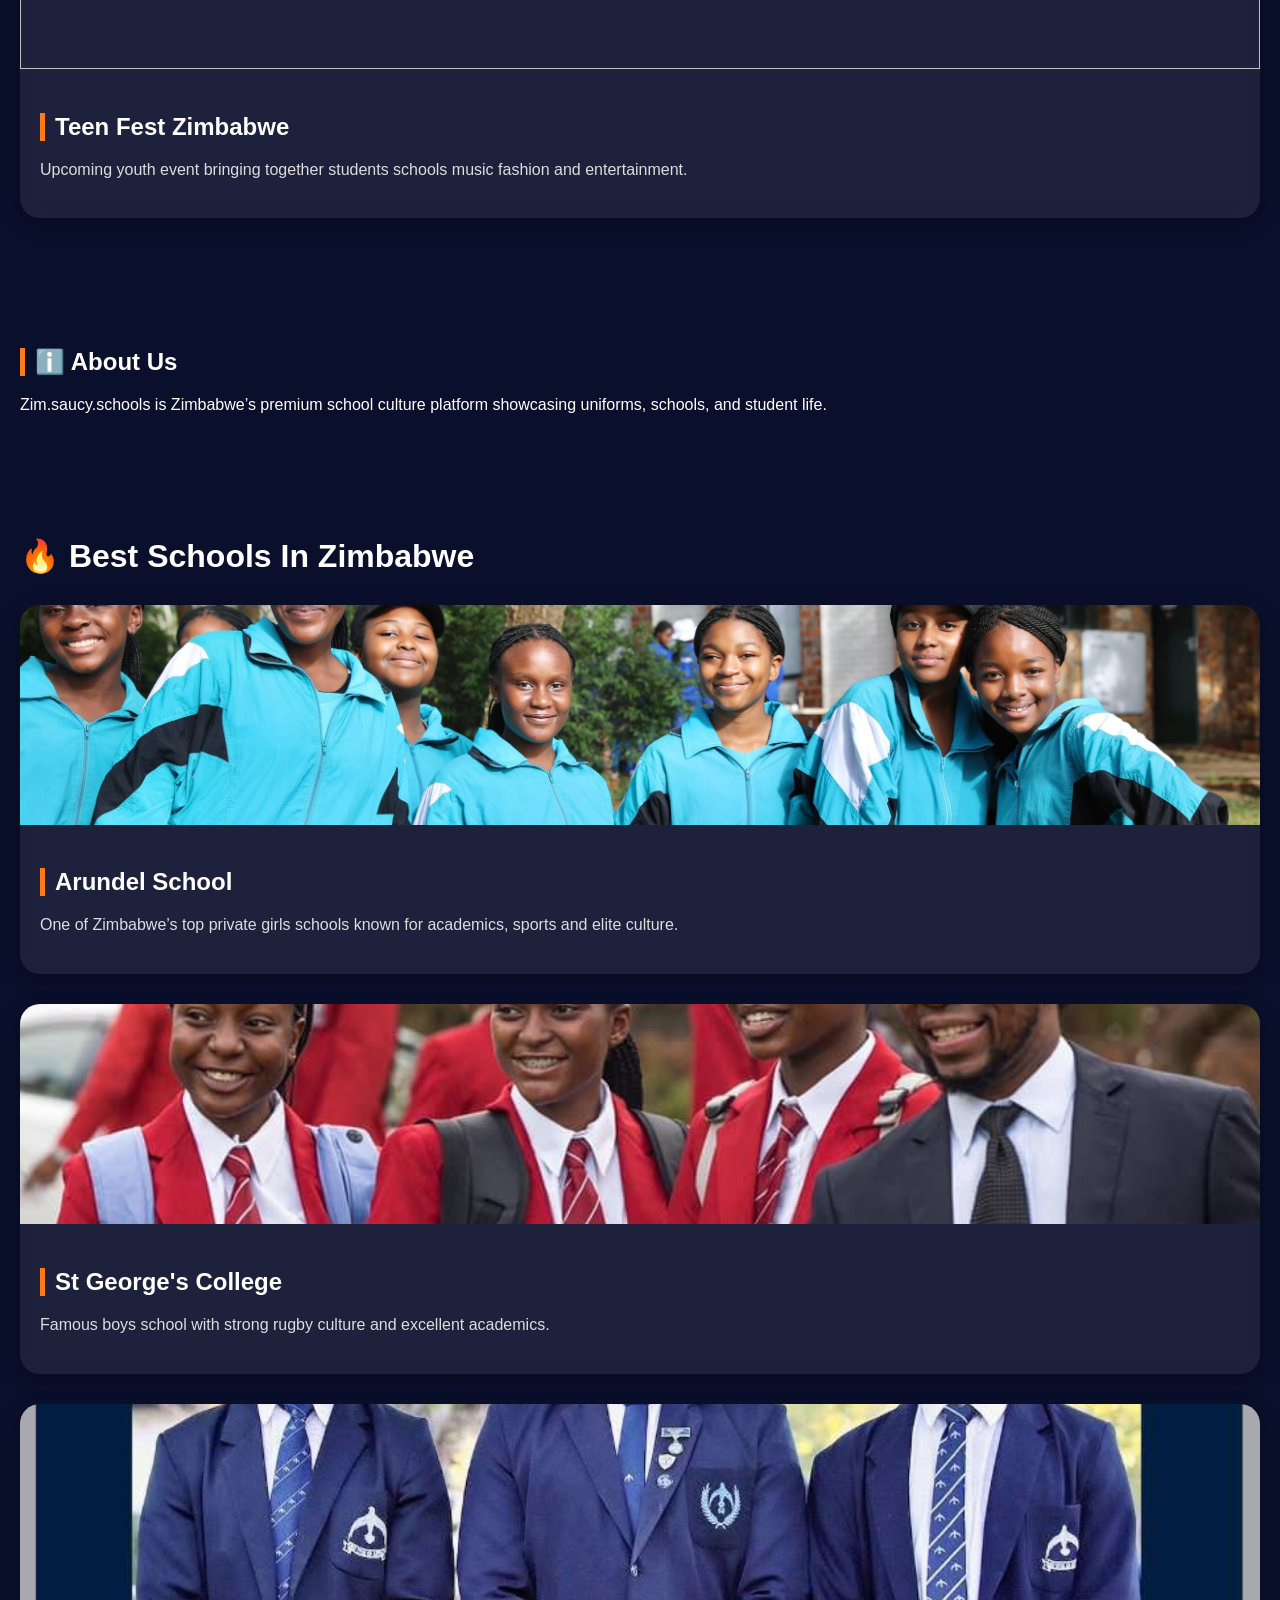
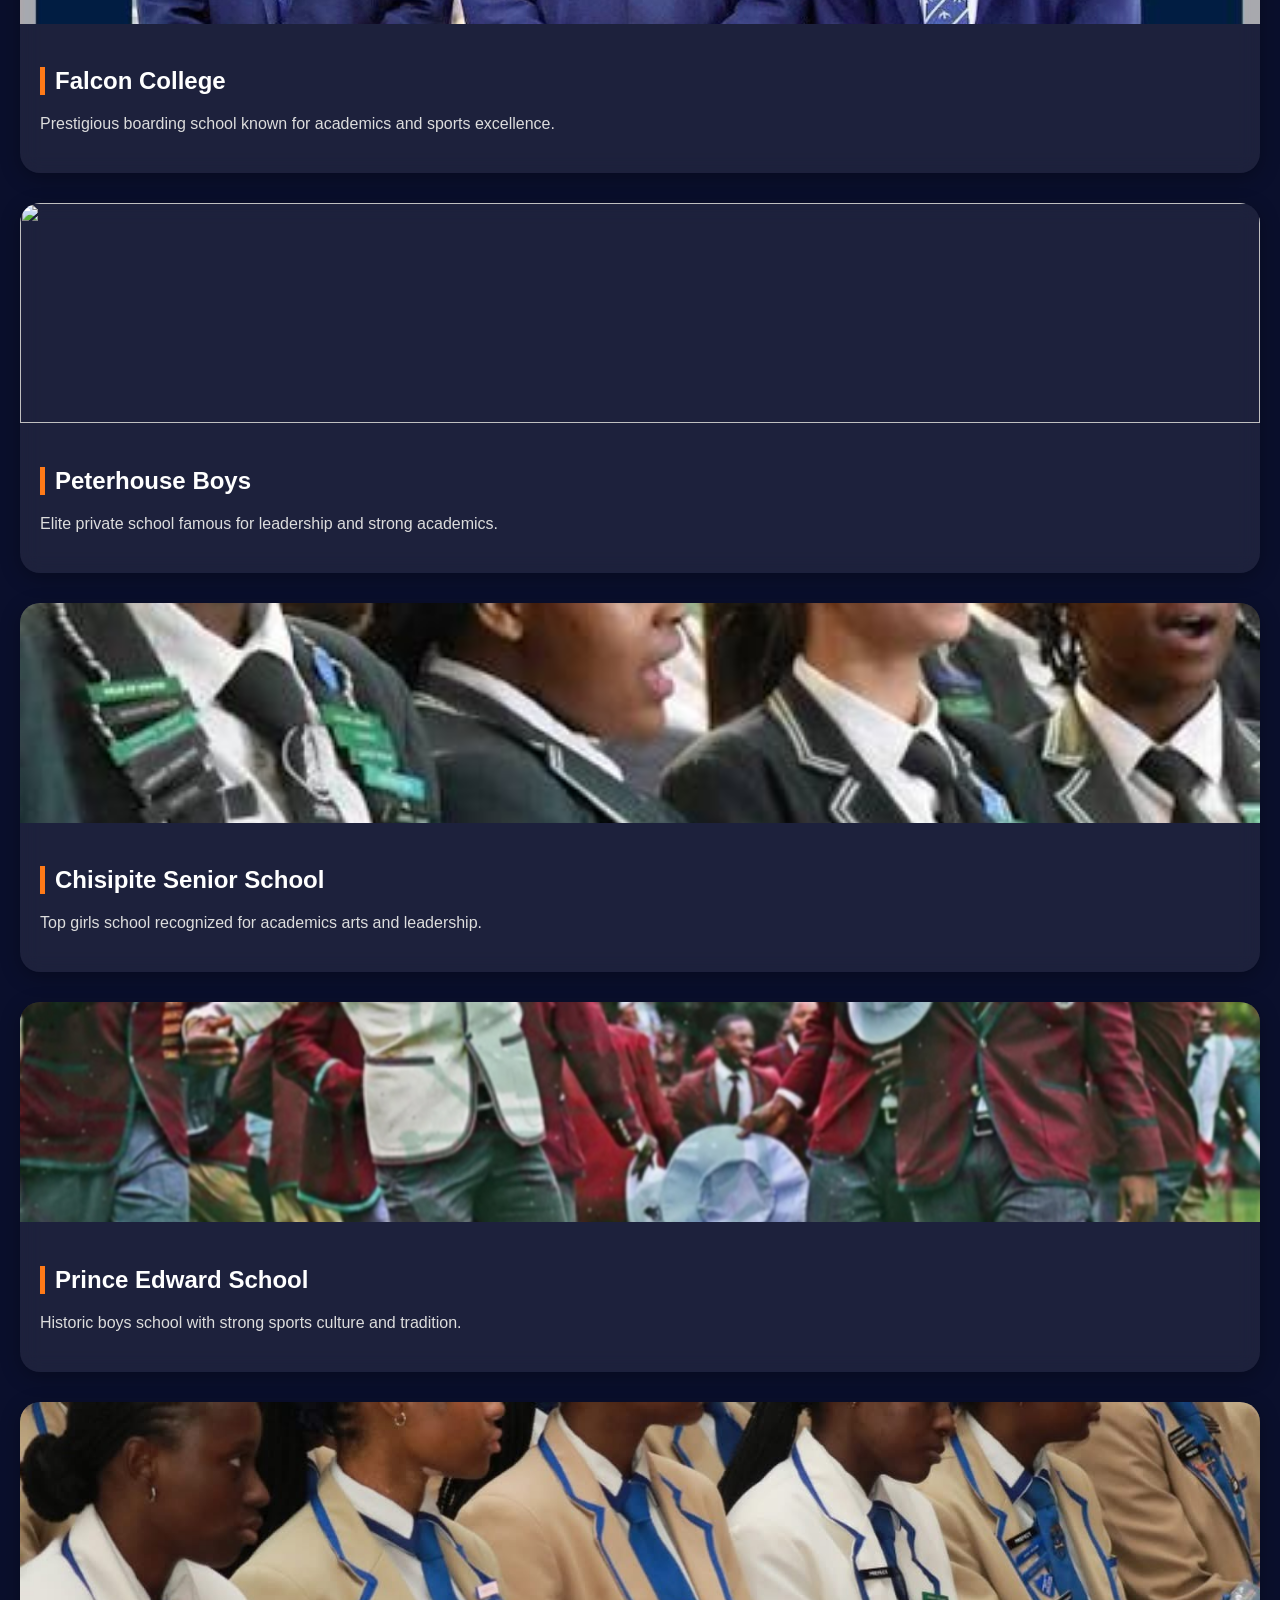
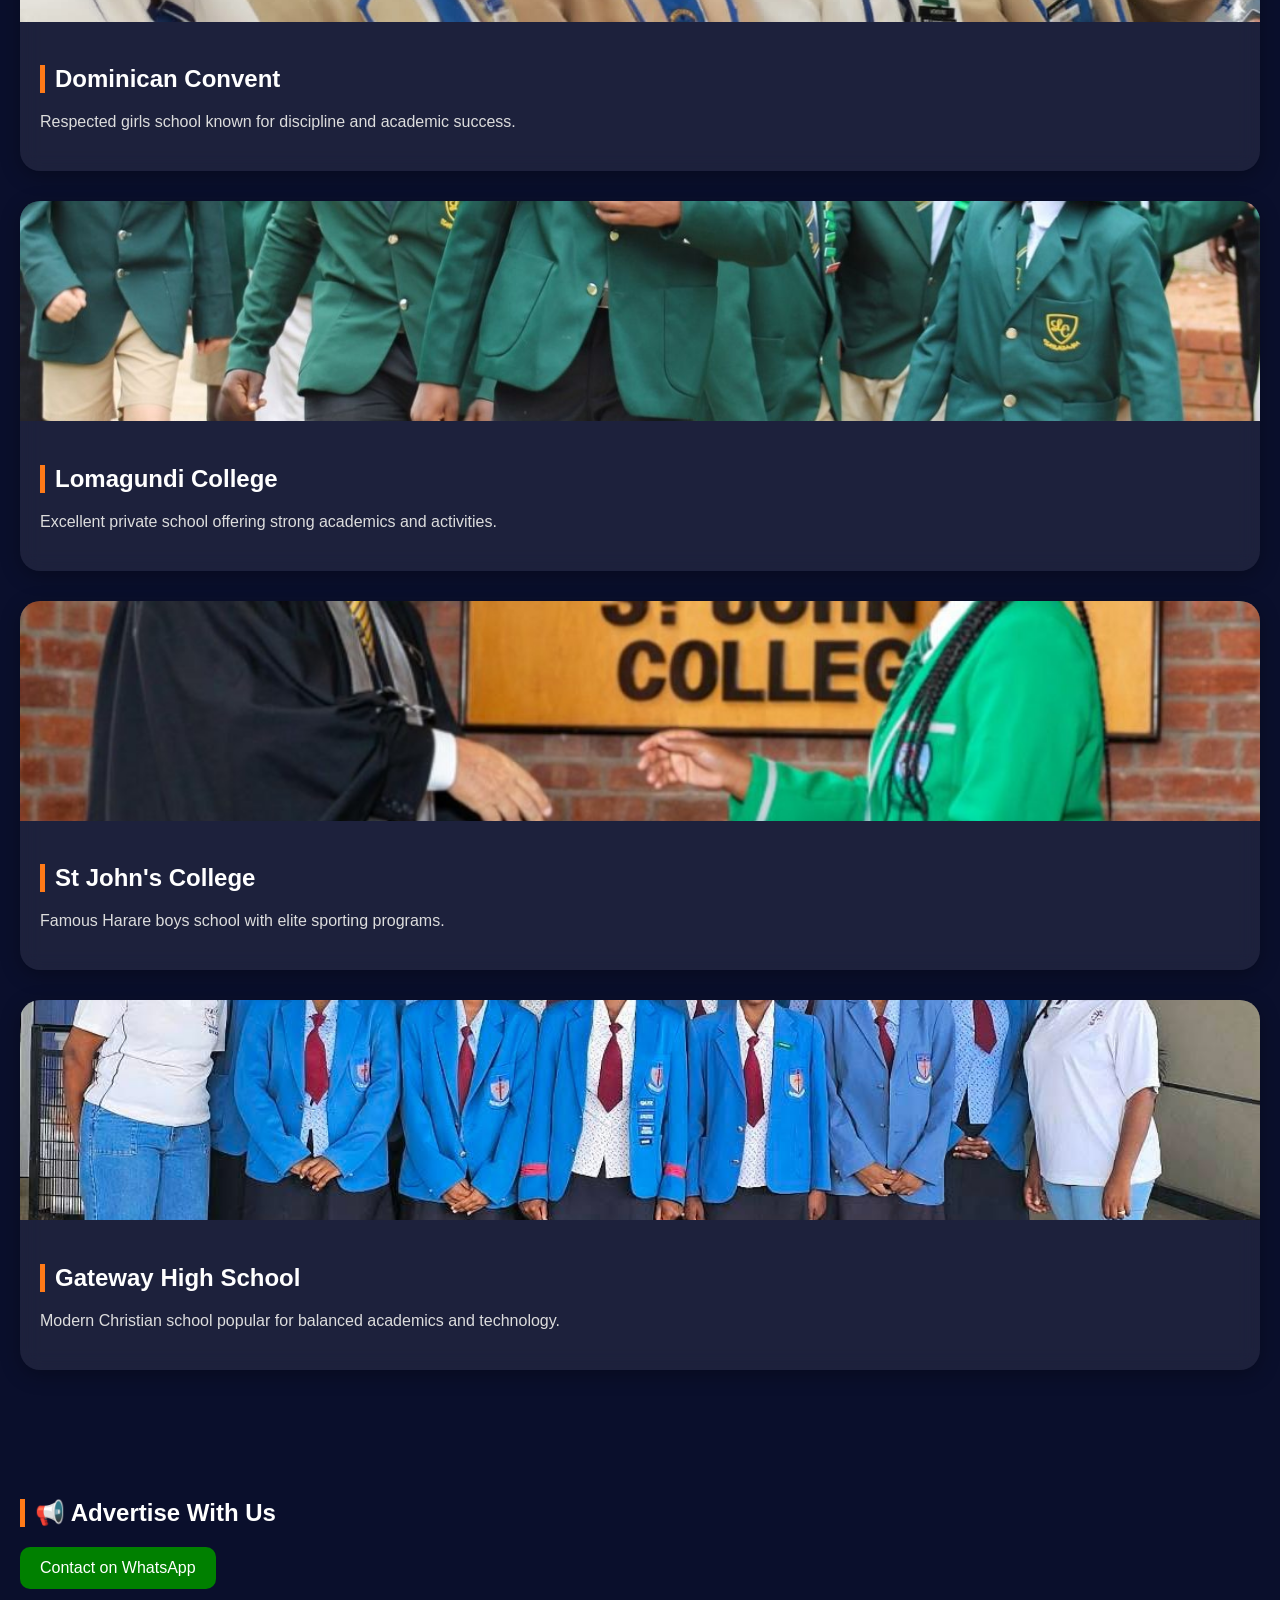
==== commit 393e735f: "Update index.html" ====
--- a/index.html
+++ b/index.html
@@ -47,7 +47,7 @@
 
   <div class="school-card">
 
-    <img src="images/feature2.jpg">
+    <img src="images/feature2.JPEG">
 
     <div class="school-info">
 
@@ -63,7 +63,7 @@
 
   <div class="school-card">
 
-    <img src="images/feature3.jpg">
+    <img src="images/feature3.JPEG">
 
     <div class="school-info">
 
@@ -85,7 +85,7 @@
 
   <div class="school-card">
 
-    <img src="images/arundel-top.jpg">
+    <img src="images/arundel-top.JPEG">
 
     <div class="school-info">
 
@@ -117,7 +117,7 @@
 
   <div class="school-card">
 
-    <img src="images/wiseowl-top.jpg">
+    <img src="images/wiseowl-top.JPEG">
 
     <div class="school-info">
 
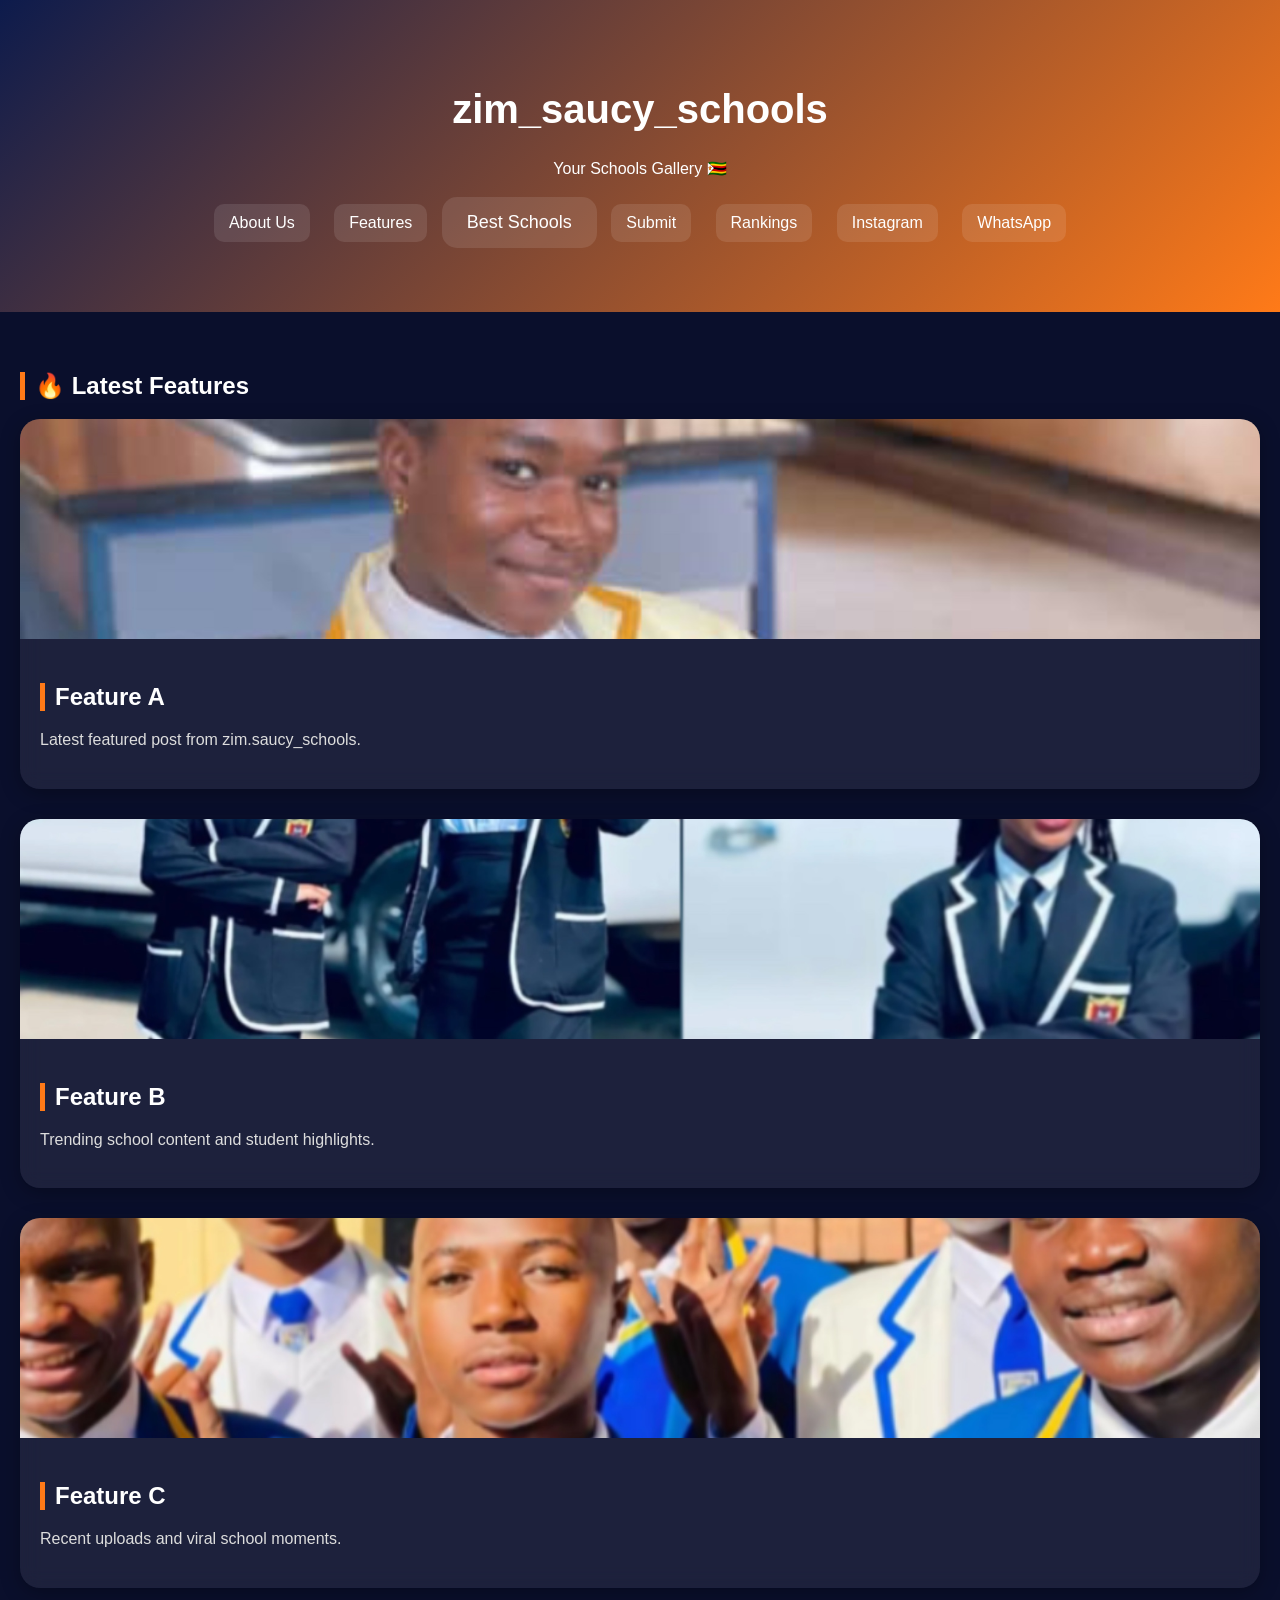
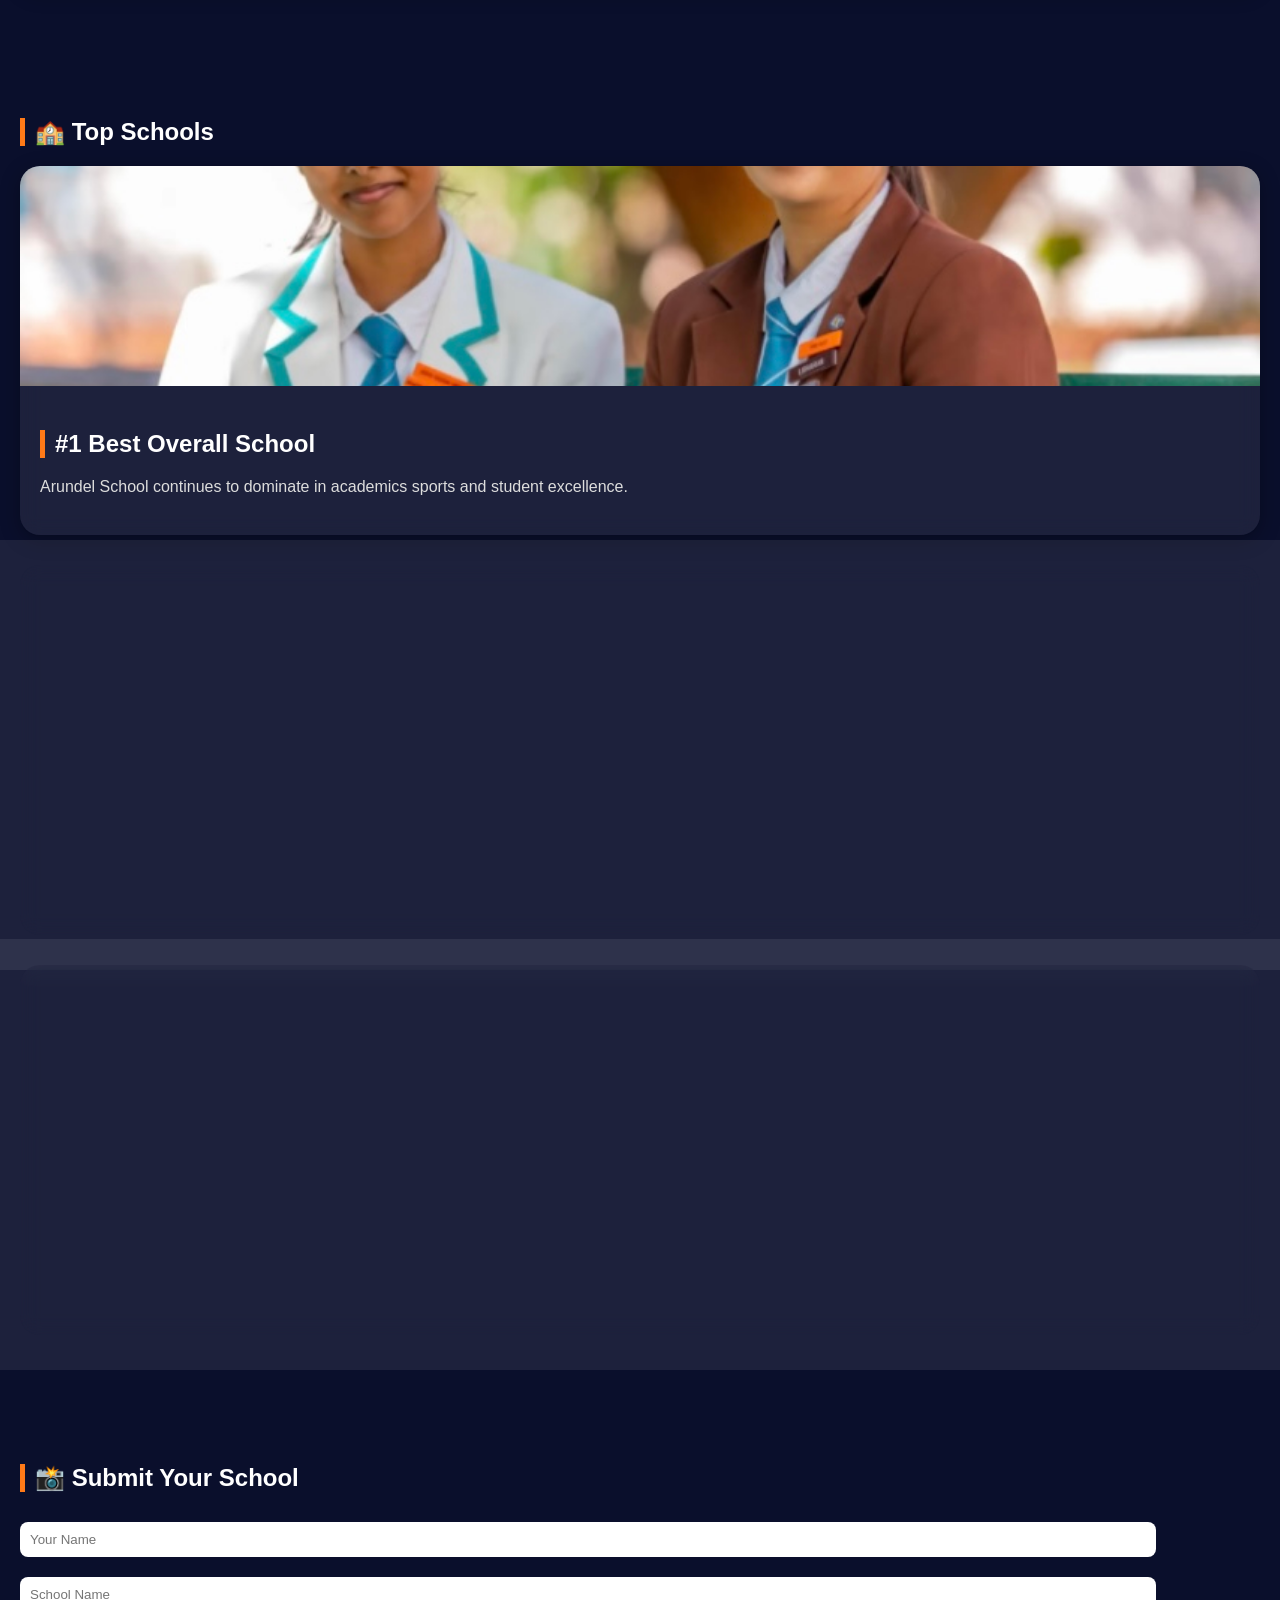
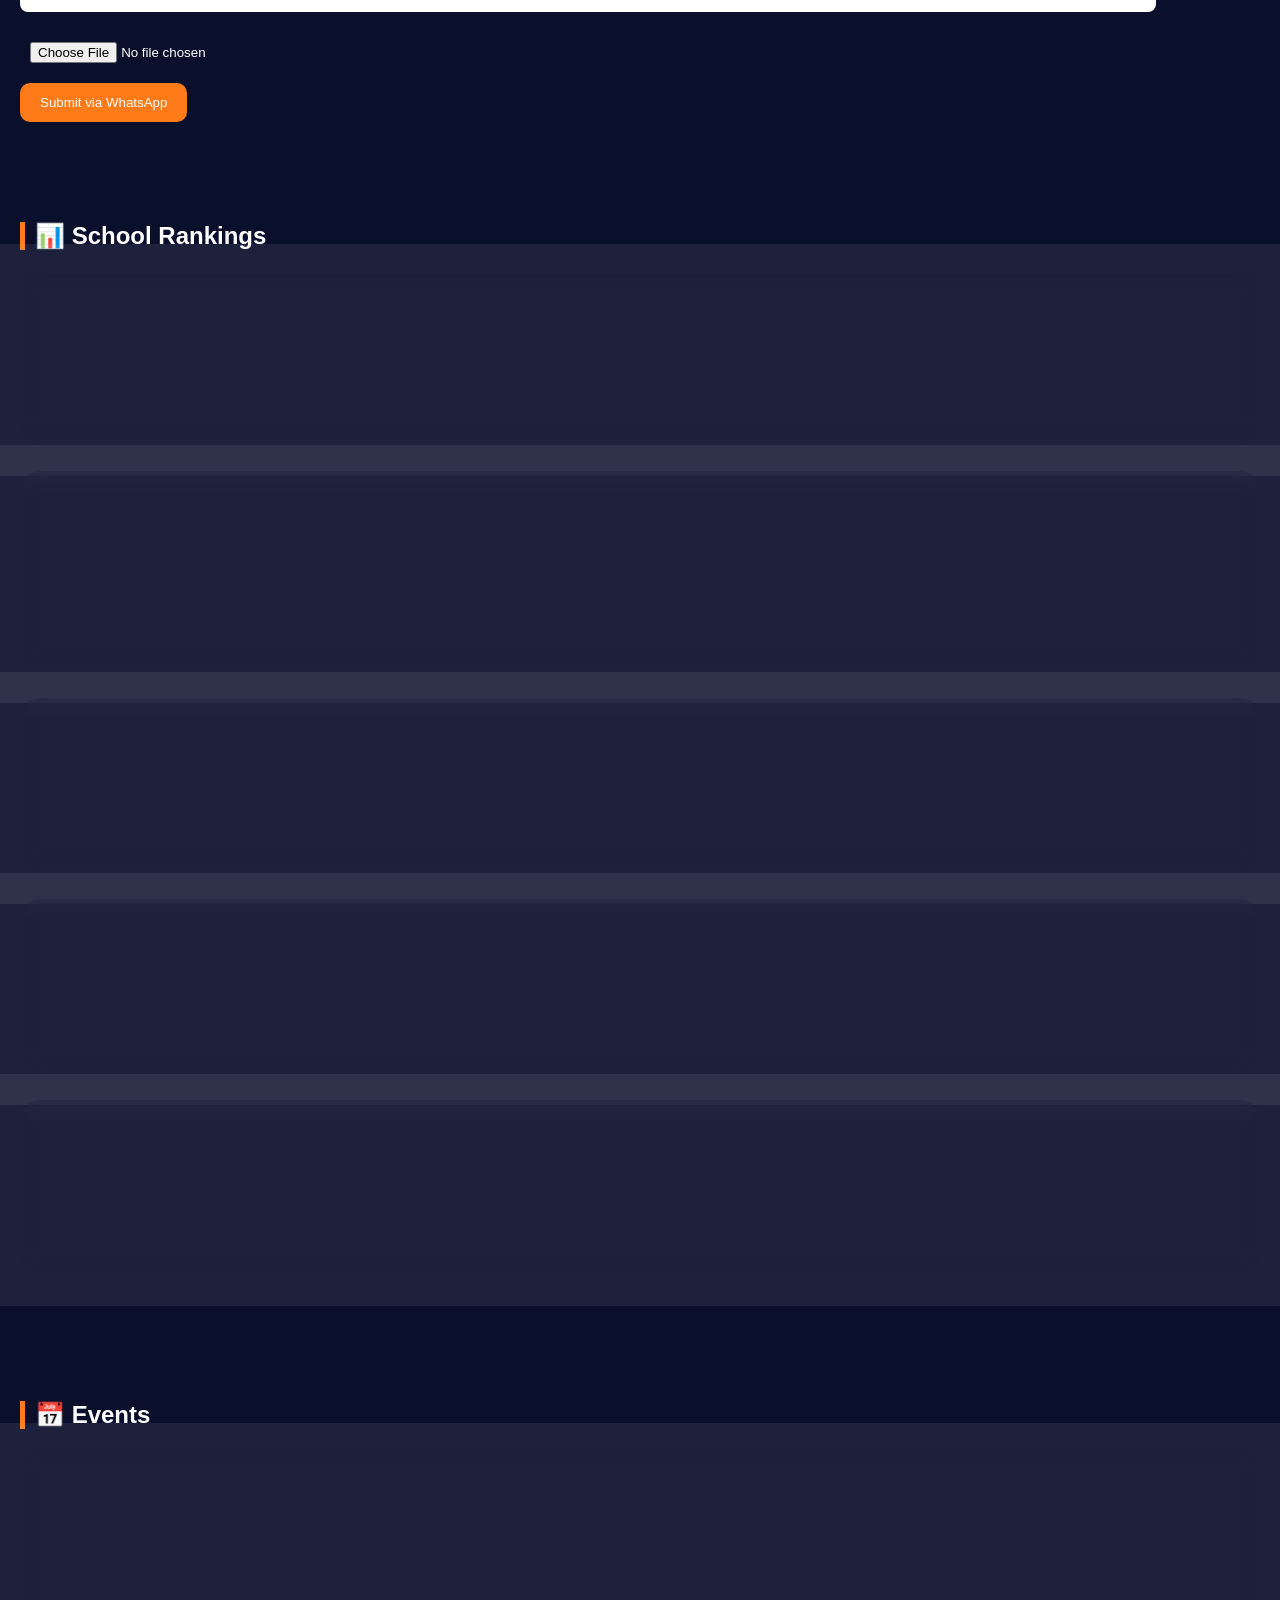
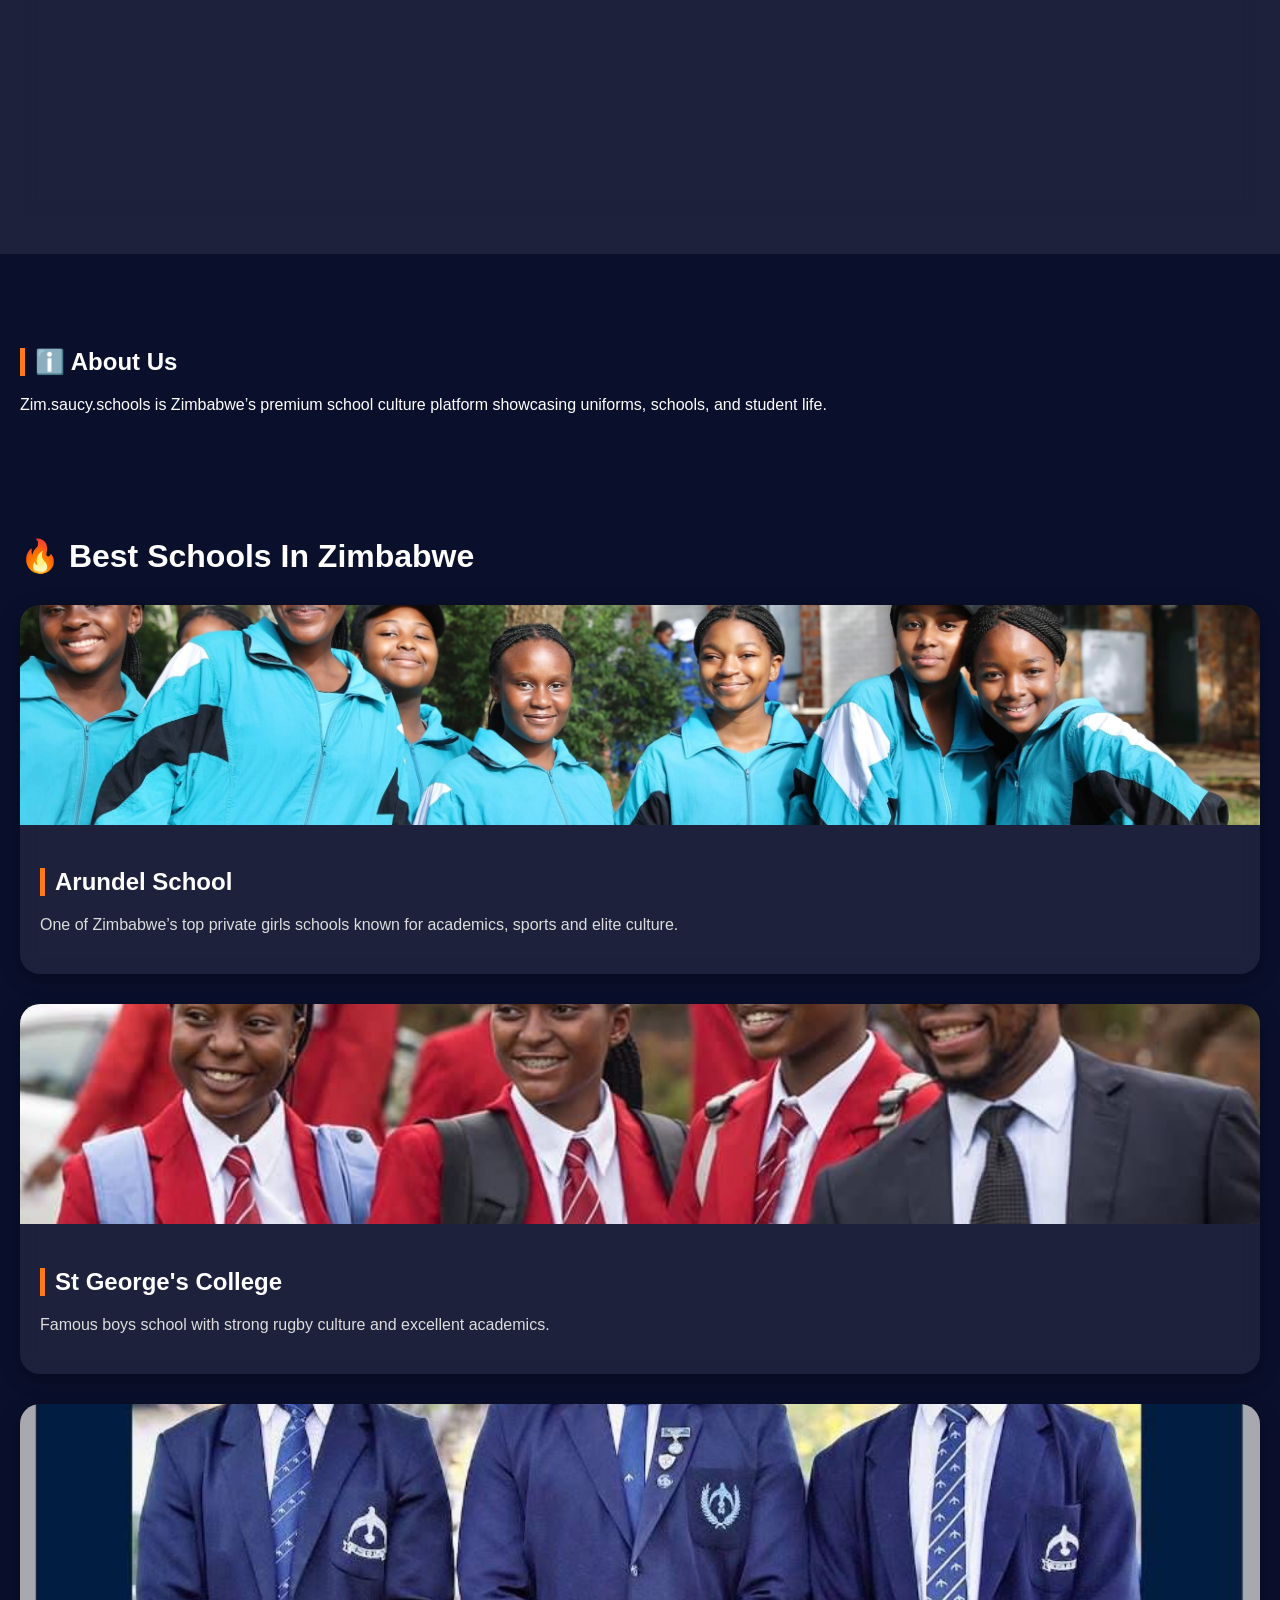
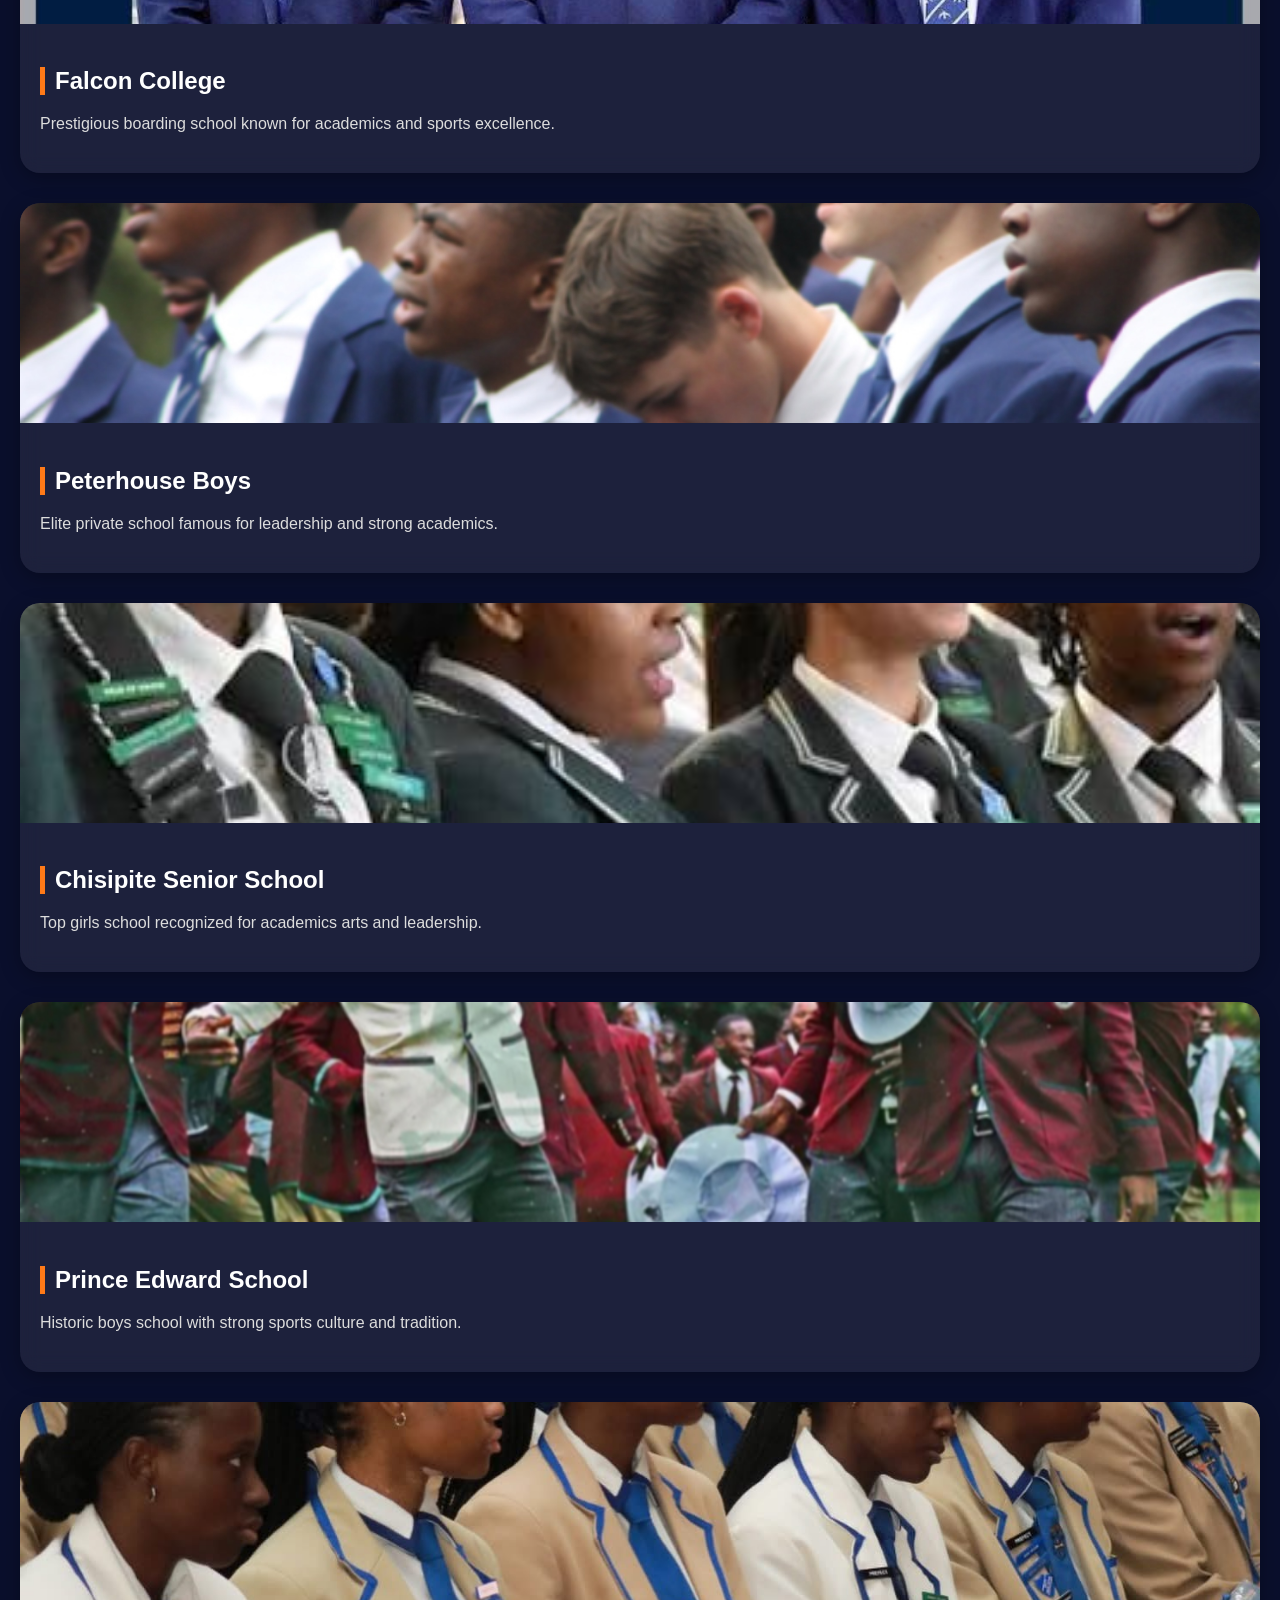
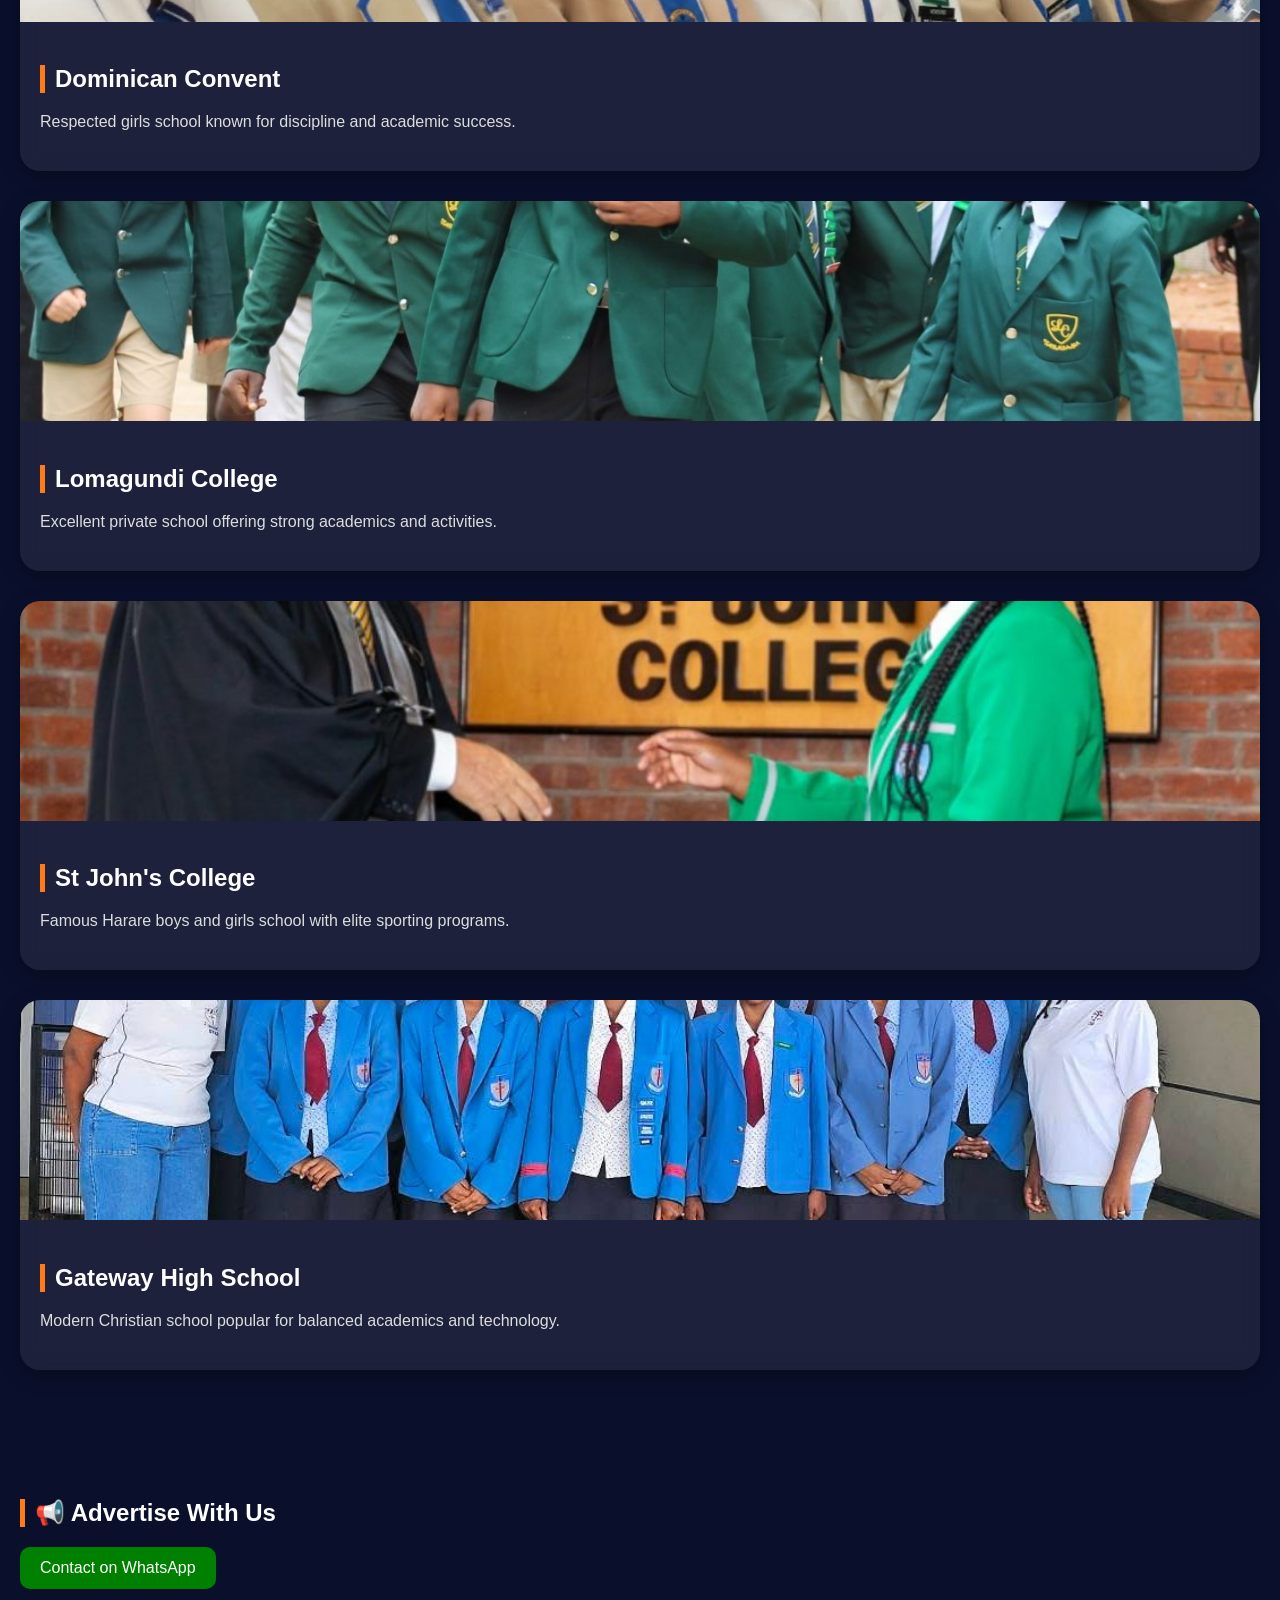
==== commit 6248a071: "Update index.html" ====
--- a/index.html
+++ b/index.html
@@ -31,7 +31,7 @@
 
   <div class="school-card">
 
-    <img src="images/feature1.JPG">
+    <img src="images/feature1.JPEG">
 
     <div class="school-info">
 
@@ -85,7 +85,7 @@
 
   <div class="school-card">
 
-    <img src="images/arundel-top.JPEG">
+    <img src="images/arundel-top.jpg">
 
     <div class="school-info">
 
@@ -224,7 +224,7 @@
 
   <div class="school-card">
 
-    <img src="images/teenfest.jpg">
+    <img src="images/teenfest.JPEG">
 
     <div class="school-info">
 
@@ -301,7 +301,7 @@
 
 <div class="school-card">
 
-  <img src="images/peterhouse.JPG">
+  <img src="images/peterhouse.JPEG">
 
   <div class="school-info">
 
@@ -388,7 +388,7 @@
     <h2>St John's College</h2>
 
     <p>
-      Famous Harare boys school with elite sporting programs.
+      Famous Harare boys and girls school with elite sporting programs.
     </p>
 
   </div>
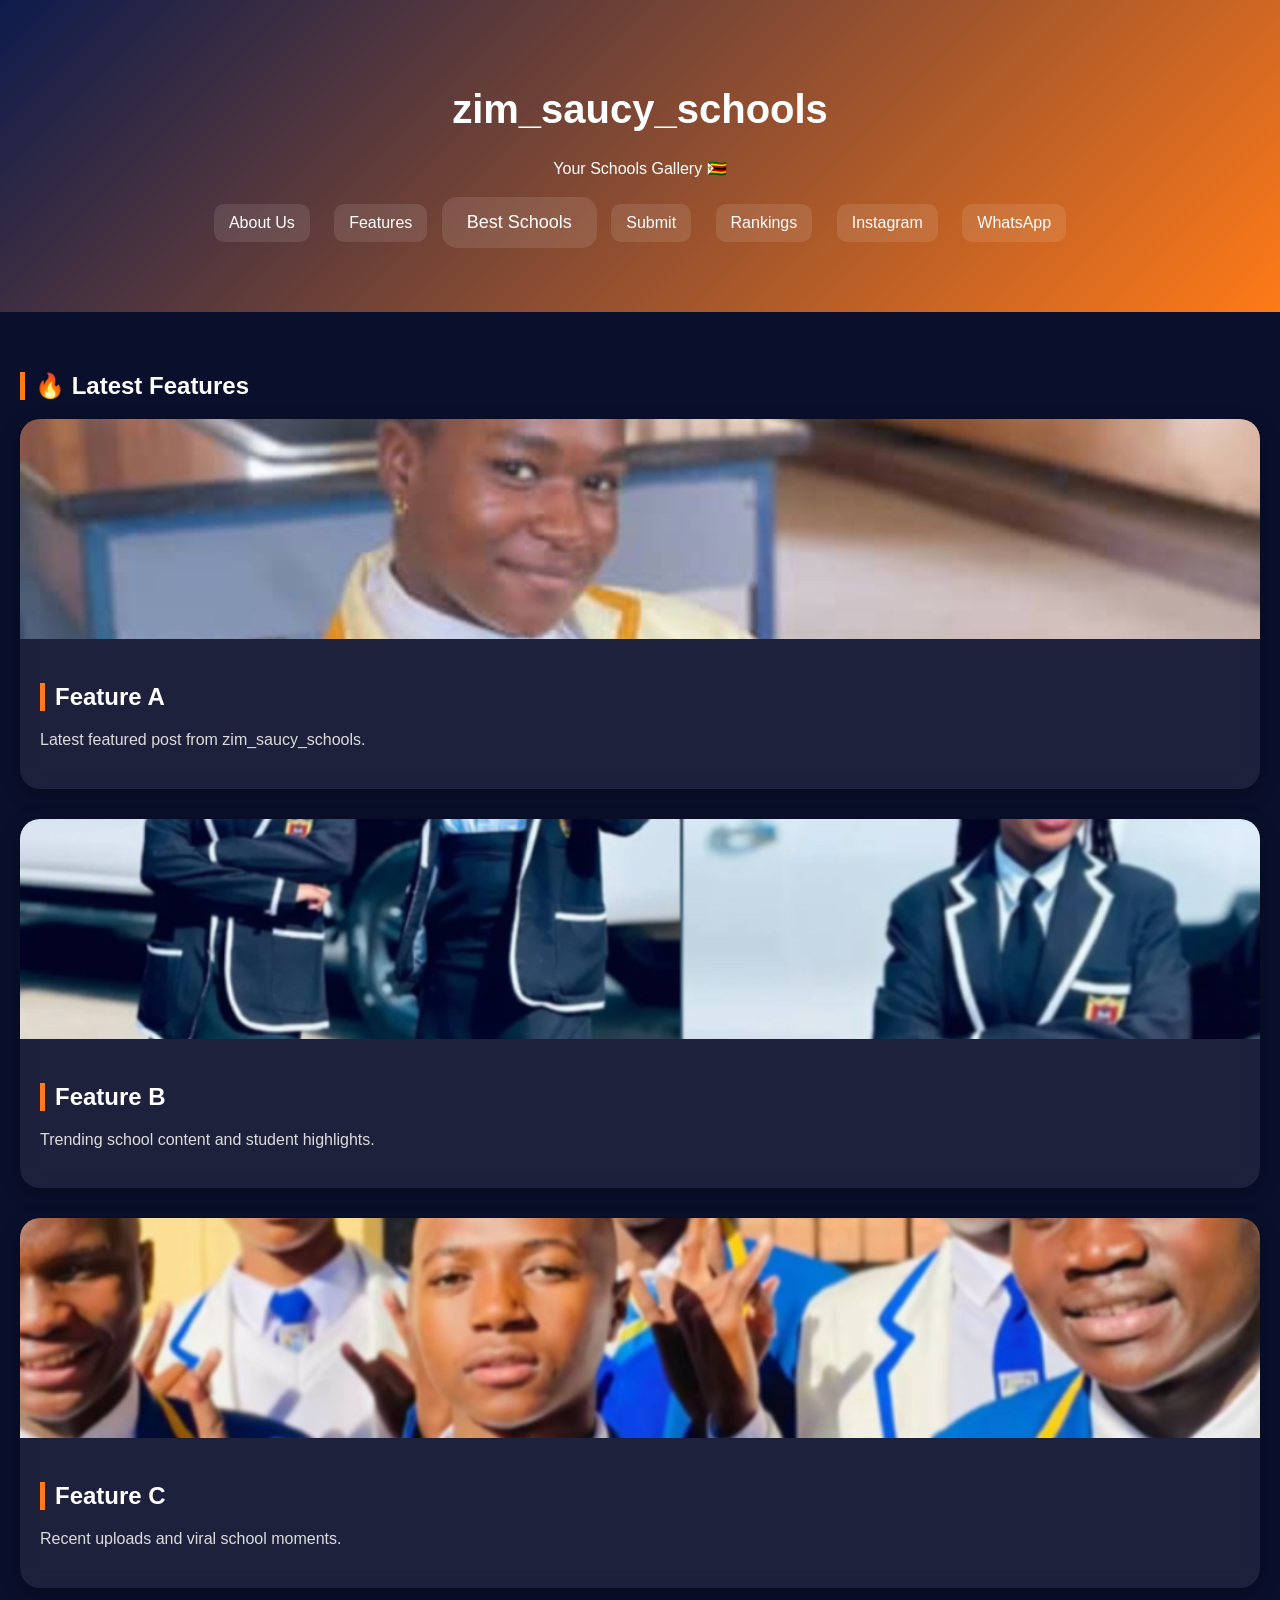
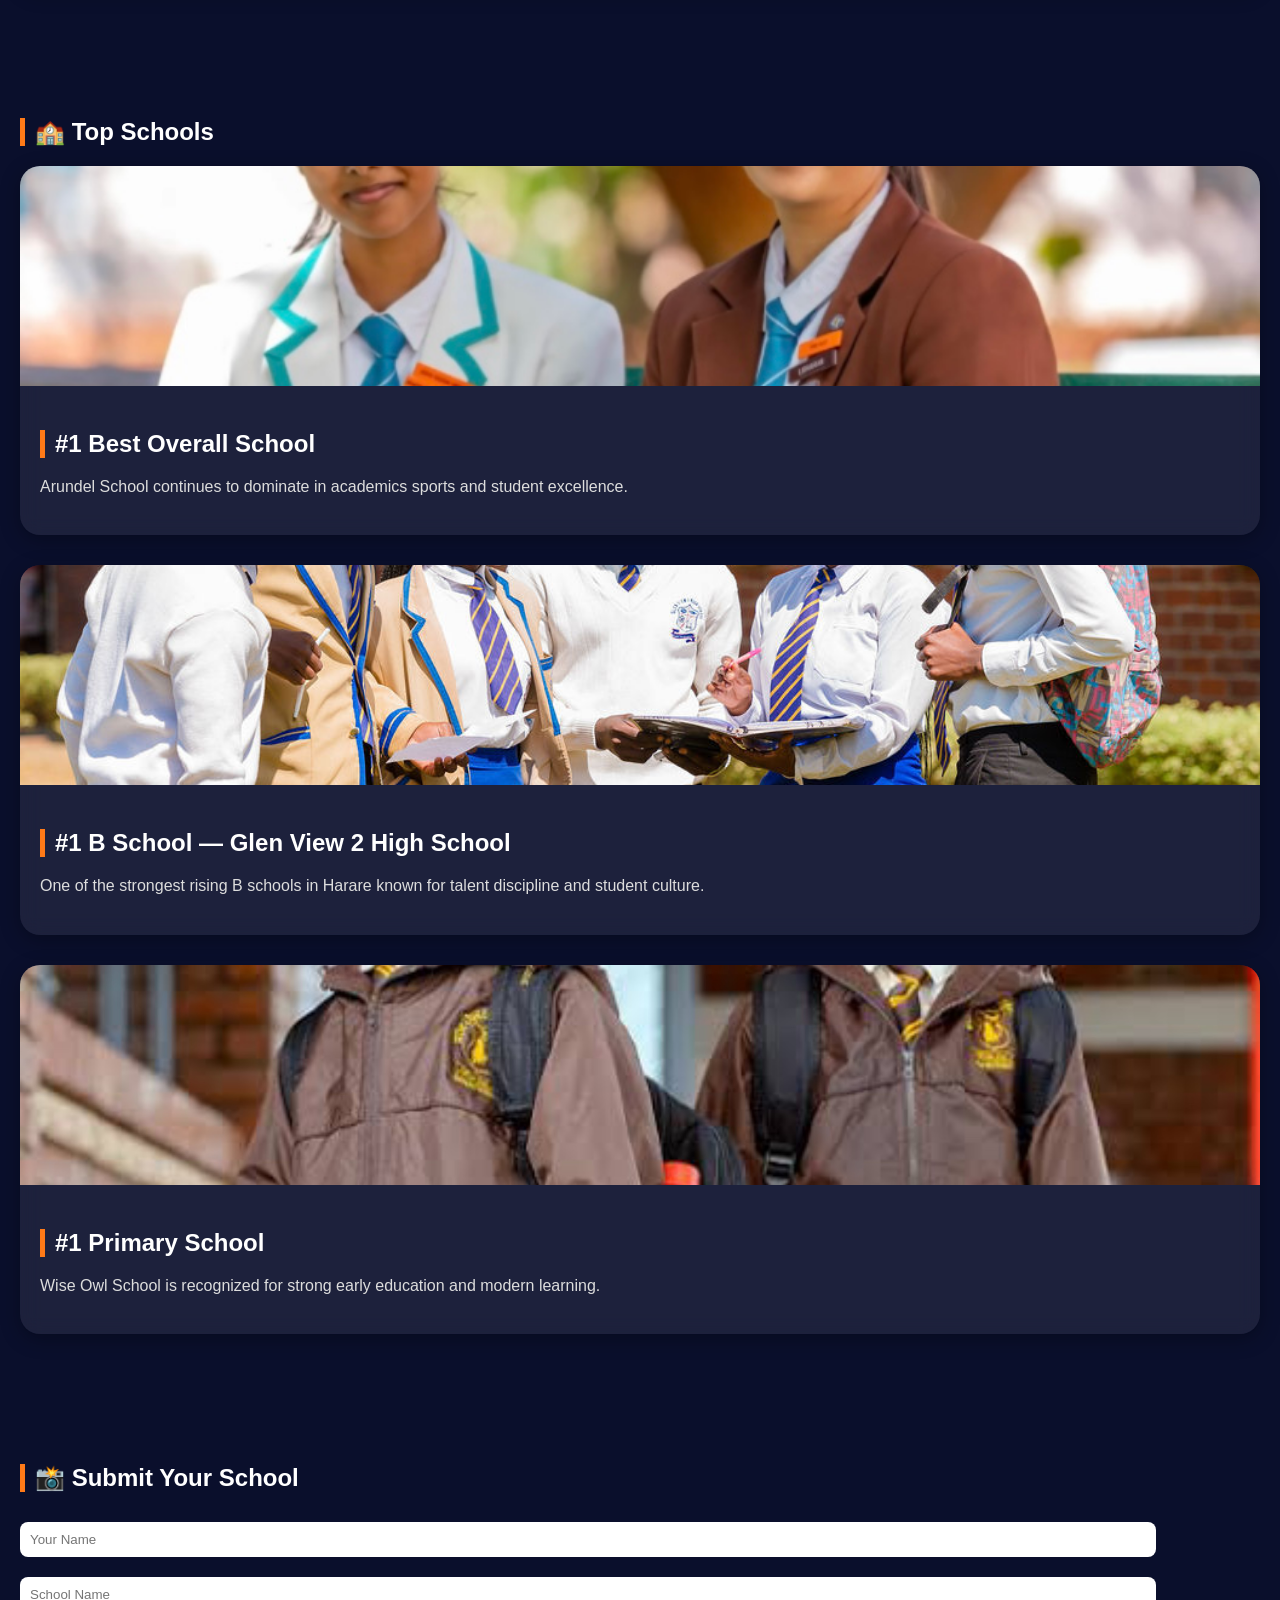
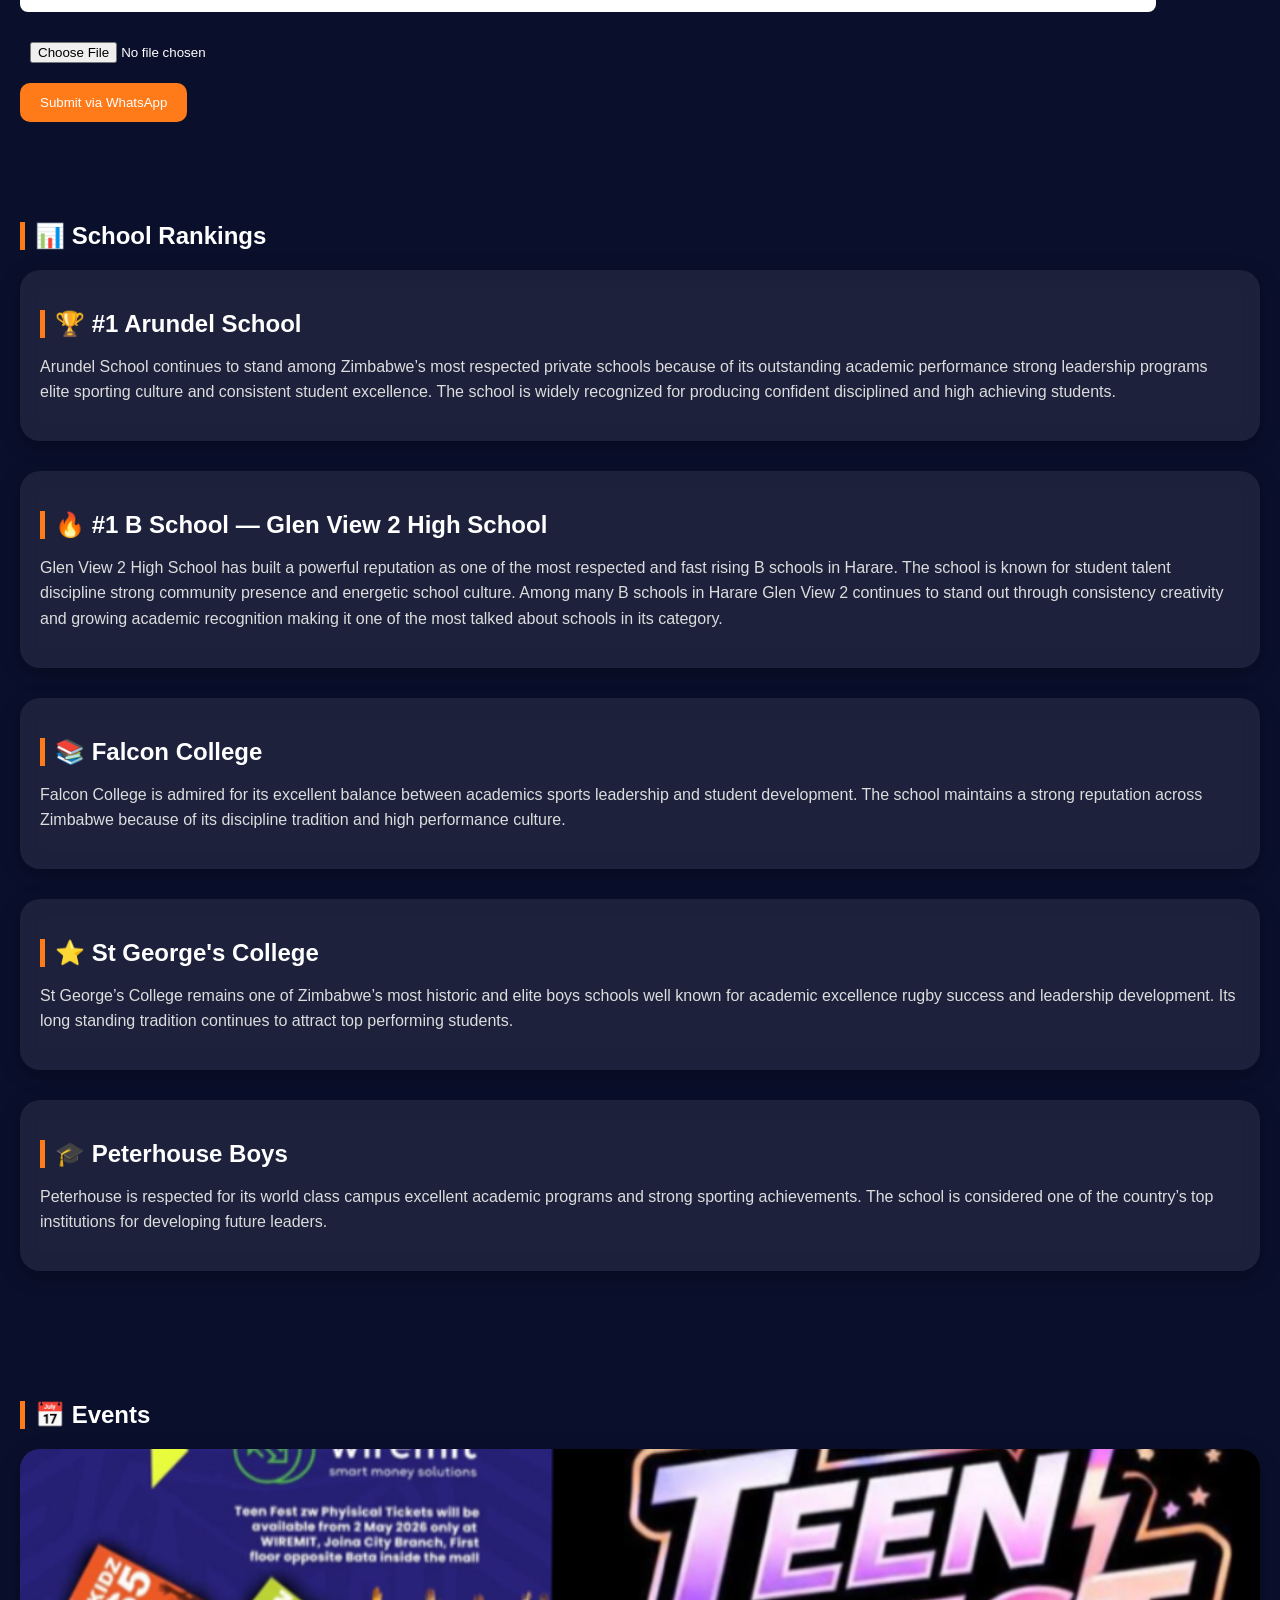
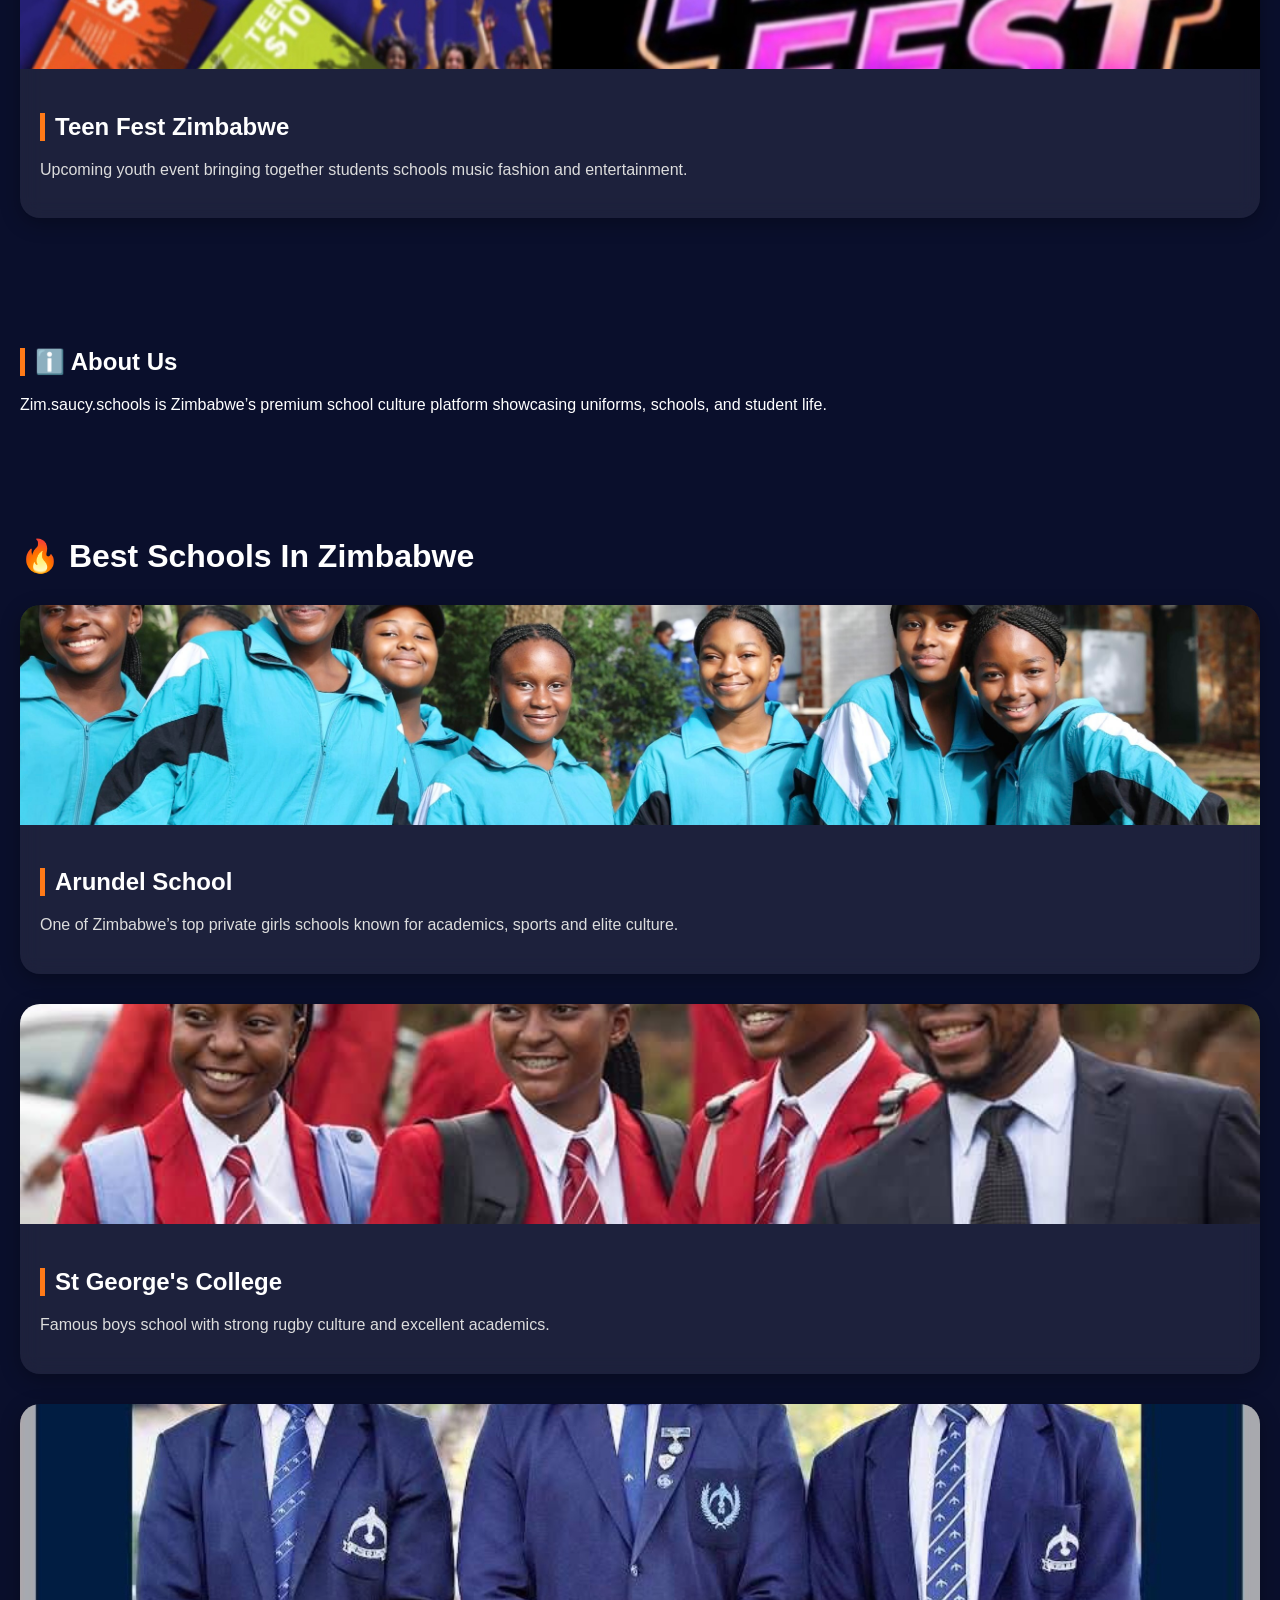
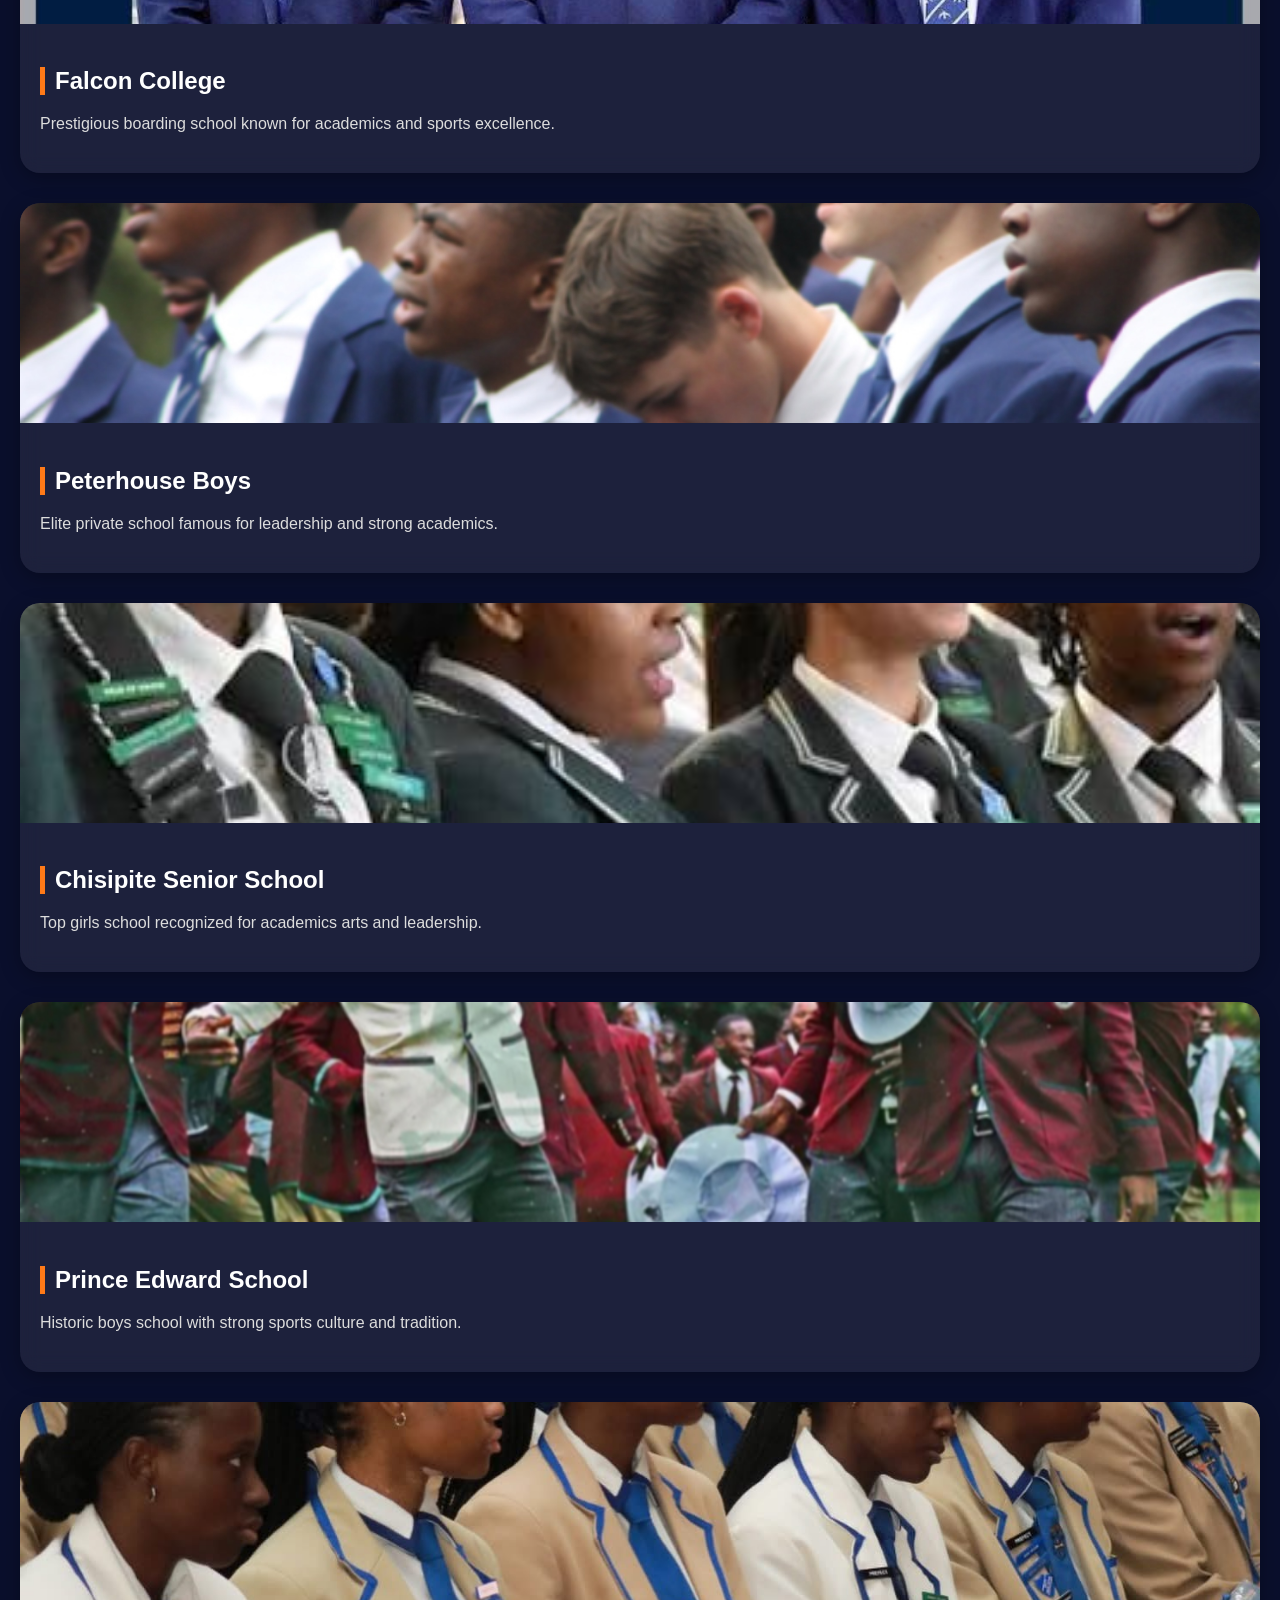
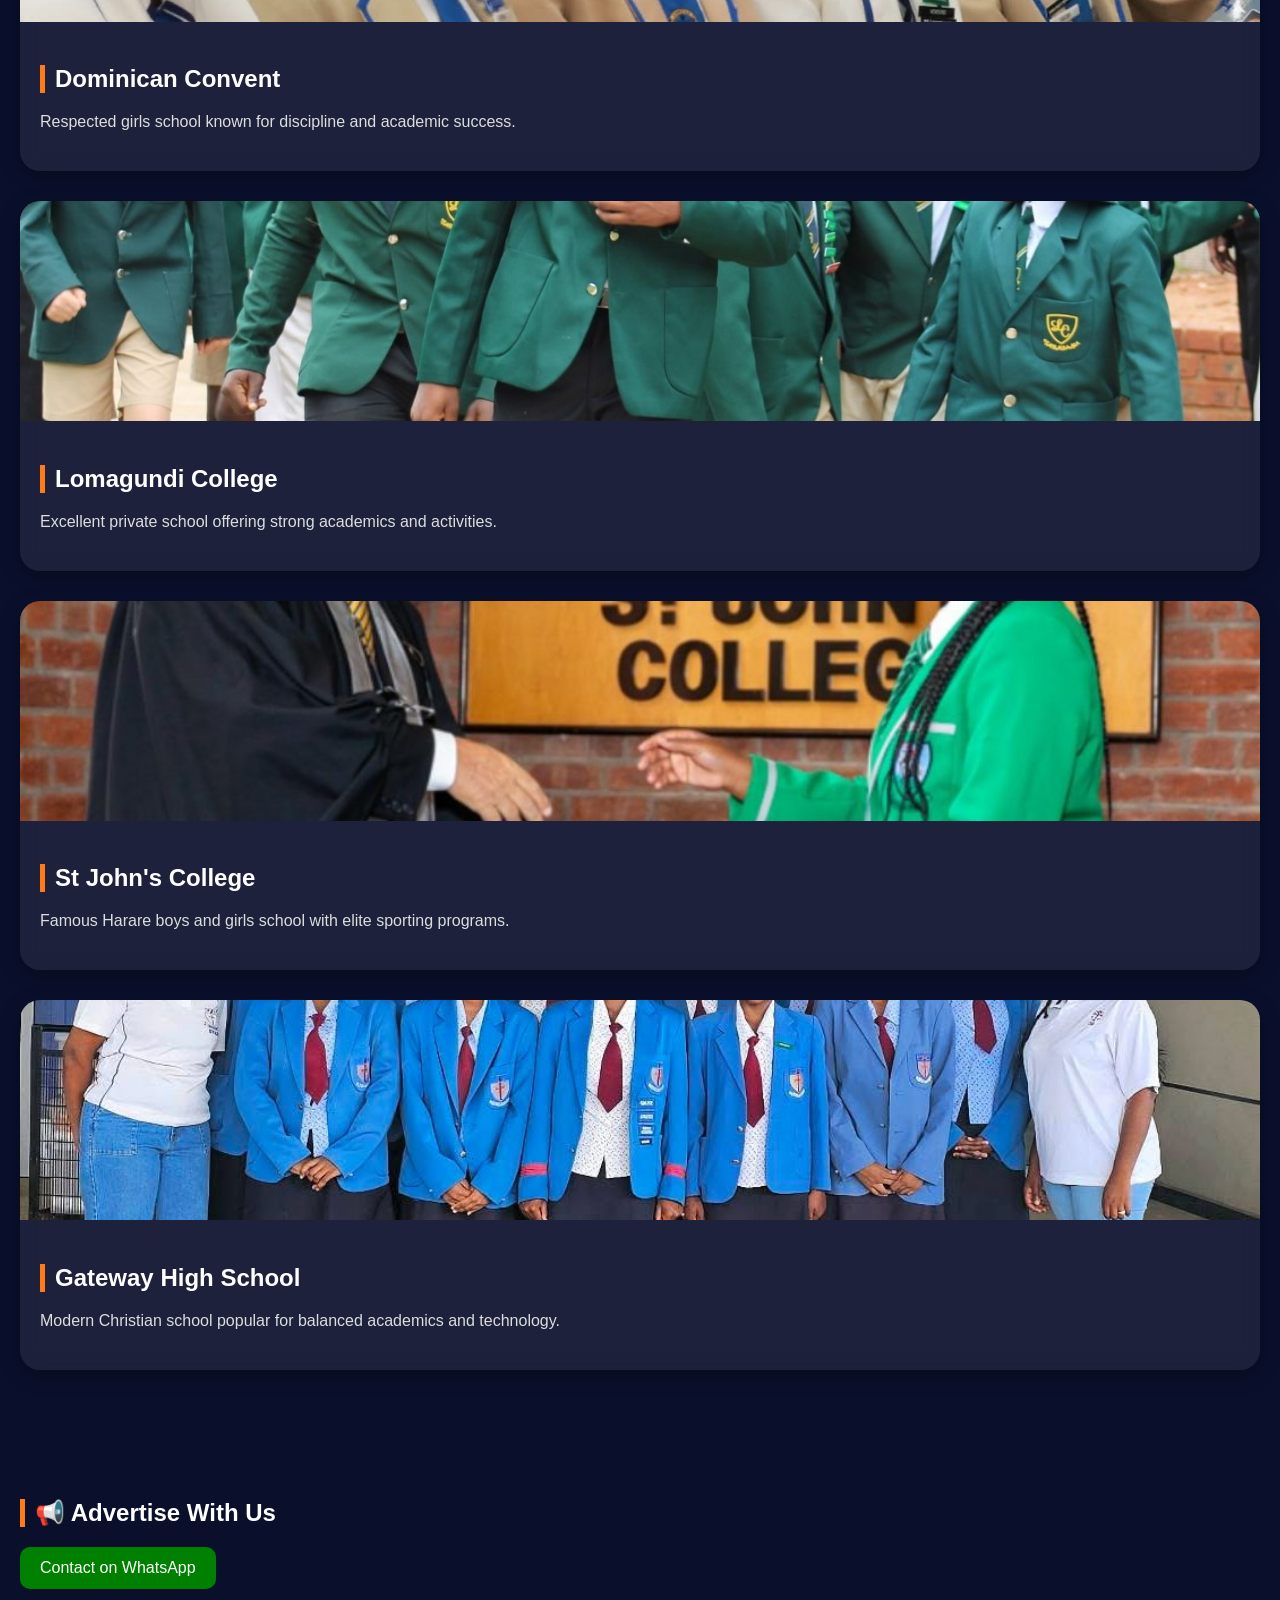
==== commit c9c8a83a: "Update index.html" ====
--- a/index.html
+++ b/index.html
@@ -38,7 +38,7 @@
       <h2>Feature A</h2>
 
       <p>
-        Latest featured post from zim.saucy_schools.
+        Latest featured post from zim_saucy_schools.
       </p>
 
     </div>
